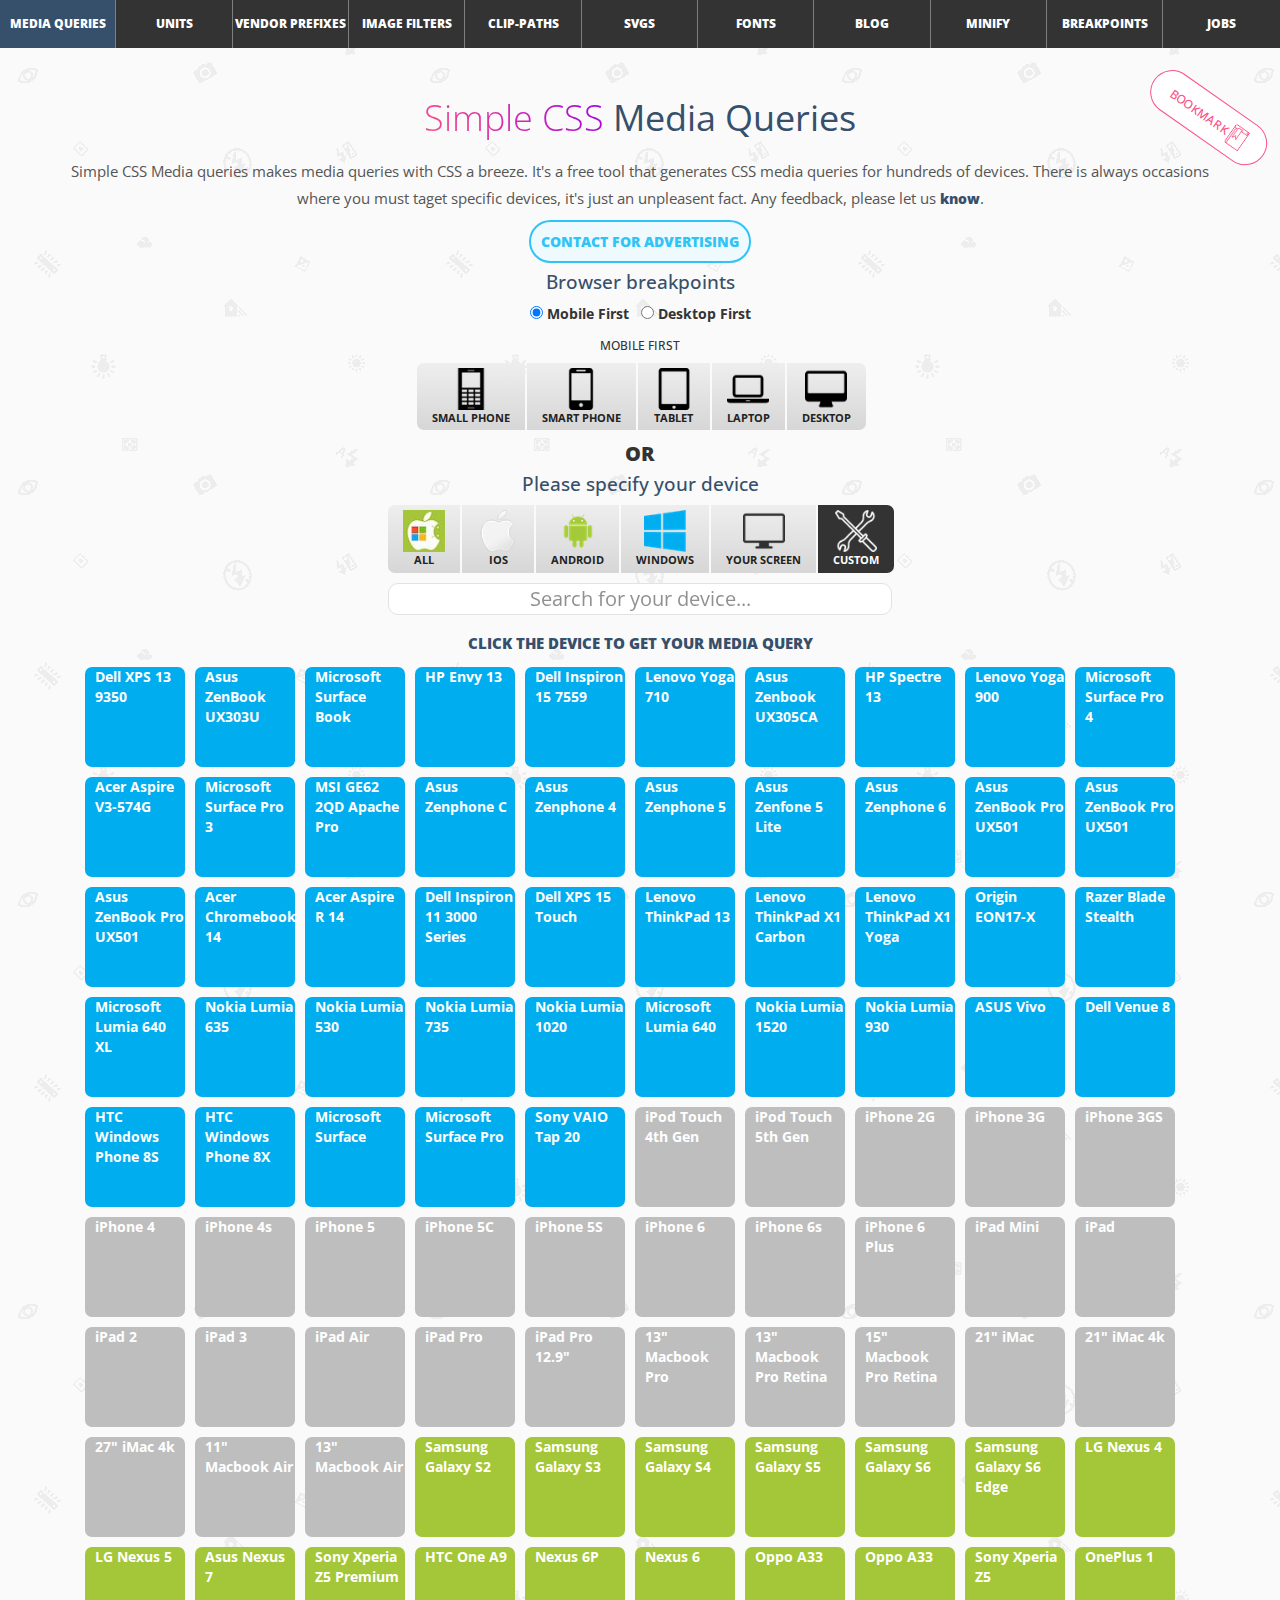
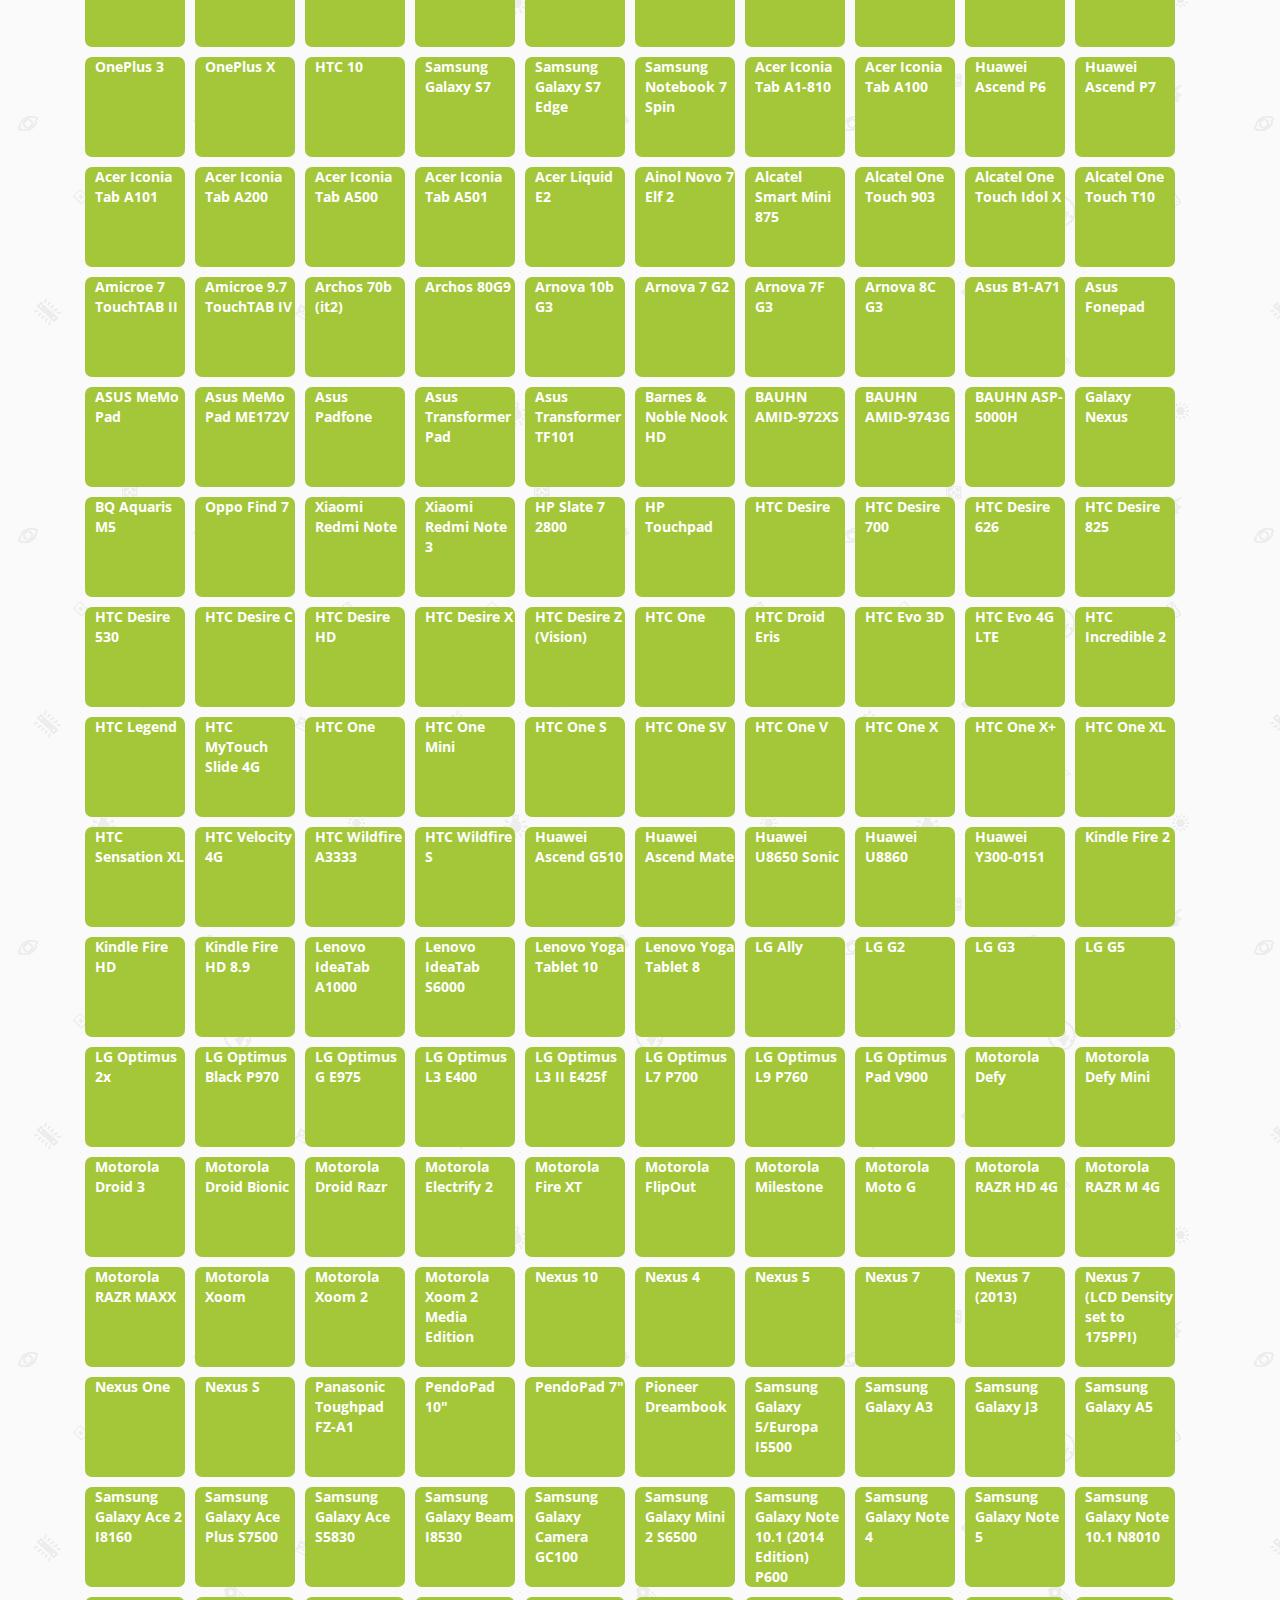
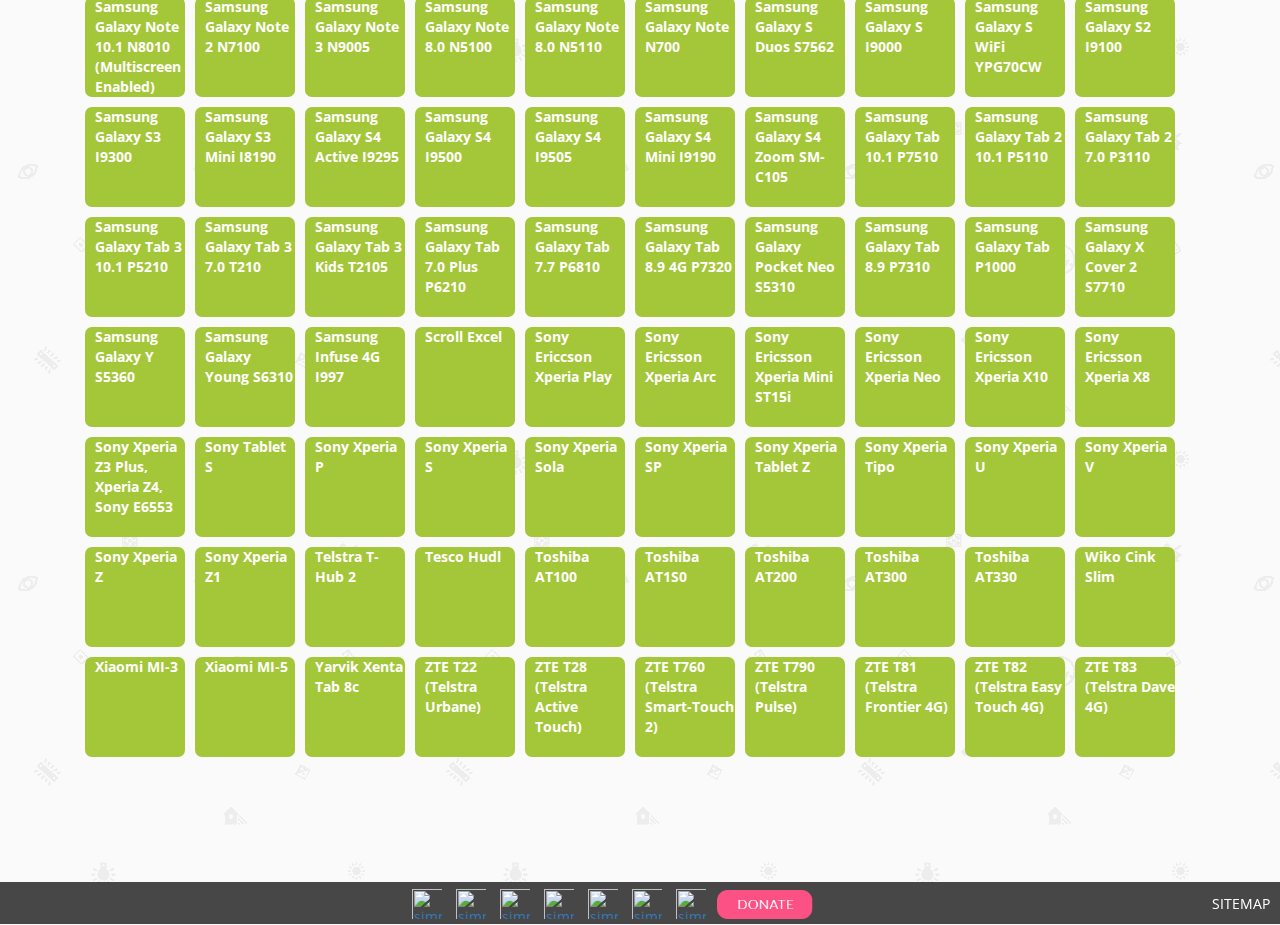
==== index.html @ bc3129d6 "all" ====
<script type="text/javascript">
//window.location="http://simplecss.eu";
</script>

<!doctype html>
<html lang="en-US" class="export">
<head>
<script async src="//pagead2.googlesyndication.com/pagead/js/adsbygoogle.js"></script>
<script>
  (adsbygoogle = window.adsbygoogle || []).push({
    google_ad_client: "ca-pub-3919315193284770",
    enable_page_level_ads: true
  });
</script>

  <meta charset="utf-8">
  <meta http-equiv="pragma" content="no-cache" />
  <meta http-equiv="X-UA-Compatible" content="IE=edge,chrome=1">
  <meta name="viewport" content="width=device-width">
  
  <meta name="description" content="CSS Media Query Generator for all screen sizes including laptop, tablet and mobile devices.">
  <title>Free Css generator</title>

  <meta itemprop="name" content="Simple CSS">
  <meta itemprop="description" content="Simple CSS Generator for returning CSS code for media queries, vendor prefixes and browser breakpoints.">
  <meta property="og:title" content="Simple CSS">
  <meta property="og:url" content="http://simplecss.eu">
  <meta property="og:site_name" content="Simple CSS">
  <meta property="og:description" content="Simple CSS Generator for returning CSS code for media queries, vendor prefixes and browser breakpoints.">
  <meta name="twitter:site" content="@simplecss">
  <meta name="twitter:description" content="Simple CSS Generator for returning CSS code for media queries, vendor prefixes and browser breakpoints.">
  <meta name="twitter:title" content="Simple CSS">
  <meta name="twitter:url" content="http://simplecss.eu">
  <meta name="twitter:creator" content="@michaelgannon90">
  <meta name="keywords" content="simple, css, css media query generator, generator, easy css, tool, productivity, template, popular, devices">

  <script src="https://code.jquery.com/jquery-2.2.3.min.js"></script>

  <!-- Latest compiled and minified CSS -->
  <link rel="stylesheet" href="https://maxcdn.bootstrapcdn.com/bootstrap/3.3.7/css/bootstrap.min.css" integrity="sha384-BVYiiSIFeK1dGmJRAkycuHAHRg32OmUcww7on3RYdg4Va+PmSTsz/K68vbdEjh4u" crossorigin="anonymous">

  <!-- Latest compiled and minified JavaScript -->
  <script src="https://maxcdn.bootstrapcdn.com/bootstrap/3.3.7/js/bootstrap.min.js" integrity="sha384-Tc5IQib027qvyjSMfHjOMaLkfuWVxZxUPnCJA7l2mCWNIpG9mGCD8wGNIcPD7Txa" crossorigin="anonymous"></script>

    <!-- Isotope does not require any CSS files -->
  <link rel="stylesheet" href="css/master.css?ver=1.1" media="screen">
  <link href='https://fonts.googleapis.com/css?family=Open+Sans:400,300,700' rel='stylesheet' type='text/css'>
  <style type="text/css">
    .button-group .button {
      float: none;
  }

  div#options-container {
      margin-top: 0;
  }

  div#target {
    text-align: left;
  }

  .button-group .button {
      margin-right: -2px;
  }

  ::selection {
        background: #364F6B;
        color: #F5F5F5;
    }

  h5#mobFirst {
      text-transform: uppercase;
      font-size: 12px;
  }

  .big-demo {
      text-align: center;
  }

  div#breakpoints-d {
      display: none;
  }

  button#screen-button {
      background: #333;
      color: white;
  }

  a#feedback {
      color: #364F6B;
      font-weight: 900;
      font-size: 14px;
  }

  div#customFooter{
        margin-top: 20px;
  }

  .button-group .button:first-child {
      border-radius: .5em 0 0 .5em;
  }

  button#first-button {
      border-radius: .5em 0 0 .5em;
  }

  div#customBody{
    margin-top: -30px;
  }

  div#share-buttons{ 
    position: inherit !important;
  }

  div#or {
      text-align: center;
      margin-bottom: -15px;
      font-weight: 900;
      font-size: 20px;
      text-transform: uppercase;
      color: #333333;
  }

  @media (max-width:992px){

    div#target {
        text-align: center;
    }
  }
  </style>

</head>

<body id="main-container" class="page--index" data-page="index">

    <a id="bookmarkme" href="#" rel="sidebar" title="bookmark this page"><span id="b-text">Bookmark</span><img alt="simple-bookmark" id="bookmark" src="img/agenda.png"> </a>

<script type="text/javascript">
      
  function mobFirst(){
    $("#breakpoints-d").css("display", "none");
    $("#breakpoints").css("display", "block");
    $("#mob").prop("checked", true);
    $("#desk").prop("checked", false);
  }

  function deskFirst(){
    $("#breakpoints").css("display", "none");
    $("#breakpoints-d").css("display", "block");
    $("#desk").prop("checked", true);
    $("#mob").prop("checked", false);
  }


</script>

<div id="pagina">
        <div class="barra-menu">
            <!-- Boton Desplegar/Replegar menú -->  <a href="#" id="btn-drop" class="btn-menu aln-centro">MENU</a>  
            <!-- Menú de navegación -->
            <ul id="submenu" class="lista-menu aln-centro">
                <li><a id="med" href="index.html" style="background-color:#364F6B">Media Queries</a></li>
                <li><a id="pxtoems" href="pxtoems.html">Units</a></li>
                <li><a id="ven" href="prefix.html">Vendor Prefixes</a></li>
                <li><a id="fil" href="filter.html">Image Filters</a></li>
                <li><a id="clip" href="clip-path.html">Clip-paths</a></li>
                <li><a id="svg" href="svg-generator.html">SVGs</a></li>
                <li><a id="fonts" href="fontface-generator.html">Fonts</a></li>
                <li><a target="_blank" id="blog" href="http://blog.simplecss.eu">Blog</a></li>
                <li><a id="min" href="minify.html">Minify</a></li>
                <li><a id="break" href="breakpoints.html">Breakpoints</a></li>
                <li><a id="job" href="jobs.php">Jobs</a></li>
            </ul>
        </div>
    </div>

<div class="hero">
  <div class="primary-content">
  <script async src="//pagead2.googlesyndication.com/pagead/js/adsbygoogle.js"></script>
<!-- Responsive -->
<ins class="adsbygoogle"
     style="display:block"
     data-ad-client="ca-pub-3919315193284770"
     data-ad-slot="5046702043"
     data-ad-format="auto"></ins>
<script>
(adsbygoogle = window.adsbygoogle || []).push({});
</script>
  <h1 id="title">
    <span id="simple">Simple CSS</span> Media Queries</h1>
    <p id="simple-intro">Simple CSS Media queries makes media queries with CSS a breeze. It's a free tool that generates CSS media queries for hundreds of devices. There is always occasions where you must taget specific devices, it's just an unpleasent fact. Any feedback, please let us <a id="feedback" href="https://mail.google.com/mail/?view=cm&fs=1&tf=1&to=hello@simplecss.eu">know</a>.</p>
    <p id="simple-intro-partner">
      <a href="https://mail.google.com/mail/?view=cm&fs=1&tf=1&to=hello@simplecss.eu">
        Contact for Advertising
      </a>
    </p>

<div id="options-container">
        <div class="big-demo" data-js-module="hero-demo">


        <div class="big-demo" data-js-module="hero-demo">

        <!-- Modal -->
        <div id="myModal" class="modal fade" role="dialog">
          <div class="modal-dialog">

            <!-- Modal content-->
            <div class="modal-content">
              <div class="modal-header">
                <button type="button" class="close" data-dismiss="modal">&times;</button>
                <h4 class="modal-title">Here is your CSS Media Query</h4>
              </div>
              <div class="modal-body">
                <p>
                  <textarea id="gen-media" class="copyTarget" style="width: 100%; resize: none;"></textarea>
                </p>
              </div>
              <div class="modal-footer">
              <span id="modalFooter" style="visibility:hidden;">Try resize your browser, I dare ya ;)</span>
                <button type="button" class="btn btn-default" data-dismiss="modal">Close</button>
                <button id="copy-button" class="btn btn-primary" data-clipboard-action="copy" data-clipboard-target="textarea">Copy</button>
              </div>
            </div>

          </div>
        </div>

      <div id="options-container">
          
          <div class="big-demo" data-js-module="hero-demo">
            <h3 id="sel-plat">Browser breakpoints</h3>
            <input type="radio" onchange="mobFirst()" name="example1" id="mob" value="mobile" />
            <label for="mob">Mobile First</label>&nbsp;&nbsp;
            <input type="radio" onchange="deskFirst()" name="example2" id="desk" value="desktop" />
            <label for="desk">Desktop First</label>
            <div class="ui-group">

              <div id="breakpoints" class="button-group">
              <h5 id="mobFirst">Mobile First</h5>
                <button value="Mobile" id="first-button" class="button is-checked" data-filter="*" onclick="smallPhone(this.value);"><img alt="small phone button" id="plat-img" src="img/small-phone.png"><br><span id="all">Small Phone</span></button>
                <button value="Mobile" class="button" data-filter=".iOS" onclick="smartPhone(this.value);"><img id="plat-img" alt="smart phone button" src="img/smart-phone.png"><br><span id="all">Smart phone</span></button>
                <button value="Mobile" class="button" data-filter=".android" onclick="tablet(this.value);"><img id="plat-img" alt="tablet button" src="img/tablet.png"><br><span id="all">Tablet</span></button>
                <button value="Mobile" class="button" data-filter=".windows" onclick="laptop(this.value);"><img id="plat-img" alt="laptop button" src="img/laptop.png"><br><span id="all">Laptop</span></button>
                <button value="Mobile" class="button" onclick="largeDesktop(this.value);"><img id="plat-img" alt="desktop button" src="img/desktop.png"><br><span id="all">Desktop</span>
                </button>
              </div>

              <div id="breakpoints-d" class="button-group">
              <h5 id="mobFirst">Desktop First</h5>
              <button value="Desktop" id="first-button" class="button is-checked" data-filter="*" onclick="smallPhone(this.value);"><img alt="small phone button" id="plat-img" src="img/small-phone.png"><br><span id="all">Small Phone</span></button>
                <button value="Desktop" class="button" data-filter=".iOS" onclick="smartPhone(this.value);"><img id="plat-img" alt="smart phone button" src="img/smart-phone.png"><br><span id="all">Smart phone</span></button>
                <button value="Desktop" class="button" data-filter=".android" onclick="tablet(this.value);"><img id="plat-img" alt="tablet button" src="img/tablet.png"><br><span id="all">Tablet</span></button>
                <button value="Desktop" class="button" data-filter=".windows" onclick="laptop(this.value);"><img id="plat-img" alt="laptop button" src="img/laptop.png"><br><span id="all">Laptop</span></button>
                <button value="Desktop" class="button" onclick="largeDesktop(this.value);"><img id="plat-img" alt="desktop button" src="img/desktop.png"><br><span id="all">Desktop</span>
                </button>
              </div>

              </div>
            </div>

              <div class="big-demo" data-js-module="hero-demo">

              <!-- Modal -->
              <div id="myModal" class="modal fade" role="dialog">
                <div class="modal-dialog">

                  <!-- Modal content-->
                  <div class="modal-content">
                    <div class="modal-header">
                      <button type="button" class="close" data-dismiss="modal">&times;</button>
                      <h4 class="modal-title">Here is your Browser breakpoint</h4>
                    </div>
                    <div class="modal-body">
                      <p>
                        <textarea id="gen-media" class="copyTarget" style="width: 100%; resize: none;"></textarea>
                      </p>
                    </div>
                    <div class="modal-footer">
                      <button type="button" class="btn btn-default" data-dismiss="modal">Close</button>
                      <button id="copy-button" class="btn btn-primary" data-clipboard-action="copy" data-clipboard-target="textarea">Copy</button>
                    </div>
                  </div>

                </div>
              </div>

              <!-- Modal -->
              <div id="customModal" class="modal fade" role="dialog">
                <div class="modal-dialog">

                  <!-- Modal content-->
                  <div class="modal-content">
                    <div class="modal-header">
                      <button type="button" class="close" data-dismiss="modal">&times;</button>
                      <h4 class="modal-title">Enter your specifications below</h4>
                    </div>
                    <div id="customBody" class="modal-body">
                      <form id="custom" class="form-horizontal">
                        <fieldset>

                        <!-- Multiple Radios -->
                        <div class="form-group">
                          <label class="col-md-4 control-label" for="radios">Target</label>
                          <div id="target" class="col-md-4">
                          <div class="radio">
                            <label for="radios-0">
                              <input type="radio" name="radios" id="radios-0" value="min" checked="checked">
                              Mobile First
                            </label>
                          </div>
                          <div class="radio">
                            <label for="radios-1">
                              <input type="radio" name="radios" id="radios-1" value="max">
                              Desktop First
                            </label>
                          </div>
                          </div>
                        </div>
                        <!-- Text input-->
                        <div class="form-group">
                          <label class="col-md-4 control-label" for="textinput">Screen width</label>  
                          <div class="col-md-4">
                          <input id="textinputWidth" name="textinput" type="number" placeholder="Screen width" class="form-control input-md" required="">
                          </div>
                        </div>

                        <!-- Text input-->
                        <div class="form-group">
                          <label class="col-md-4 control-label" for="textinput">Screen height</label>  
                          <div class="col-md-4">
                          <input id="textinputHeight" name="textinput" type="number" placeholder="Screen height" class="form-control input-md" required="">
                          </div>
                        </div>
                        <!-- Select Basic -->
                        <div class="form-group">
                          <label class="col-md-4 control-label" for="selectbasic">Select Units</label>
                          <div class="col-md-4">
                            <select id="selectbasic" name="selectbasic" class="form-control">
                              <option value="px">Pixels</option>
                              <option value="em">Em</option>
                              <option value="cm">Cm</option>
                              <option value="mm">Mm</option>
                              <option value="%">Percentage</option>
                            </select>
                          </div>
                        </div>
                        </fieldset>
                        </form>
                    </div>
                    <div id="customFooter" class="modal-footer">
                      <button type="button" class="btn btn-default" data-dismiss="modal">Close</button>
                      <button  class="btn btn-primary" onclick="customLaunch();">Launch</button>
                    </div>
                  </div>

                </div>
              </div>
        </div>
        </div>

  </div>

</div>
<div id="or">or</div>
      <h3 id="sel-plat">Please specify your device</h3>
      <div class="ui-group">
        <div id="filters" class="button-group">
          <button class="button is-checked" data-filter="*"><img id="plat-img" alt="all device screen sizes" src="img/all-plat.jpg"><br><span id="all">All</span></button>
          <button class="button" data-filter=".iOS"><img id="plat-img" alt="ios screen sizes" src="img/apple.png"><br><span id="all">iOS</span></button>
          <button class="button" data-filter=".android"><img id="plat-img" alt="android screen sizes" src="img/android.png"><br><span id="all">Android</span></button>
          <button class="button" data-filter=".windows"><img id="plat-img" alt="windows screen sizes" src="img/windows.png"><br><span id="all">Windows</span></button>
          <button class="button" onclick="yourScreen();"><img alt="your screen size resolution" id="plat-img" src="img/screen.png"><br><span id="all">Your screen</span>
          </button>
          <button value="Mobile" class="button" id="screen-button" onclick="custom();"><img id="plat-img" alt="desktop button" src="img/custom.png"><br><span id="all">Custom</span>
          </button>
          <br>
          <input id="search" type="text" class="quicksearch" placeholder="Search for your device..." /><br><br>
        </div>
      </div>


  </div>
  <h3 id="prompt" style="color:#364f6b">Click the device to get your media query</h3>
  <div class="grid">


<!-- Windows Laptops -->

    <div value="ML640XL" class="element-item windows" data-category="transition" onclick="getMediaQueryL('1800', '3200');" onmouseover="getDimensionsL('1800', '3200');" onmouseout="hideDimensions();">
        <h5 class="name">windows</h5>
        <p class="symbol">Dell XPS 13 9350</p>
    </div>

    <div value="ML640XL" class="element-item windows" data-category="transition" onclick="getMediaQueryL('1080', '1920');" onmouseover="getDimensionsL('1080', '1920');" onmouseout="hideDimensions();">
        <h5 class="name">windows</h5>
        <p class="symbol">Asus ZenBook UX303U</p>
    </div>

    <div value="ML640XL" class="element-item windows" data-category="transition" onclick="getMediaQueryL('2000', '3000');" onmouseover="getDimensionsL('2000', '3000');" onmouseout="hideDimensions();">
        <h5 class="name">windows</h5>
        <p class="symbol">Microsoft Surface Book</p>
    </div>

    <div value="ML640XL" class="element-item windows" data-category="transition" onclick="getMediaQueryL('1080', '1920');" onmouseover="getDimensionsL('1080', '1920');" onmouseout="hideDimensions();">
        <h5 class="name">windows</h5>
        <p class="symbol">HP Envy 13</p>
    </div>

    <div value="ML640XL" class="element-item windows" data-category="transition" onclick="getMediaQueryL('2160', '3840');" onmouseover="getDimensionsL('2160', '3840');" onmouseout="hideDimensions();">
        <h5 class="name">windows</h5>
        <p class="symbol">Dell Inspiron 15 7559</p>
    </div>

    <div value="ML640XL" class="element-item windows" data-category="transition" onclick="getMediaQueryL('1080', '1920');" onmouseover="getDimensionsL('1080', '1920');" onmouseout="hideDimensions();"> 
        <h5 class="name">windows</h5>
        <p class="symbol">Lenovo Yoga 710</p>
    </div>

    <div value="ML640XL" class="element-item windows" data-category="transition" onclick="getMediaQueryL('1800', '3200');" onmouseover="getDimensionsL('1800', '3200');" onmouseout="hideDimensions();">
        <h5 class="name">windows</h5>
        <p class="symbol">Asus Zenbook UX305CA</p>
    </div>

    <div value="ML640XL" class="element-item windows" data-category="transition" onclick="getMediaQueryL('1080', '1920');" onmouseover="getDimensionsL('1080', '1920');" onmouseout="hideDimensions();">
        <h5 class="name">windows</h5>
        <p class="symbol">HP Spectre 13</p>
    </div>

    <div value="ML640XL" class="element-item windows" data-category="transition" onclick="getMediaQueryL('1800', '3200');" onmouseover="getDimensionsL('1800', '3200');" onmouseout="hideDimensions();">
        <h5 class="name">windows</h5>
        <p class="symbol">Lenovo Yoga 900</p>
    </div>

    <div value="ML640XL" class="element-item windows" data-category="transition" onclick="getMediaQueryL('1824', '2736');" onmouseover="getDimensionsL('1824', '2736');" onmouseout="hideDimensions();">
        <h5 class="name">windows</h5>
        <p class="symbol">Microsoft Surface Pro 4</p>
    </div>

    <div value="ML640XL" class="element-item windows" data-category="transition" onclick="getMediaQueryL('1080', '1920');" onmouseover="getDimensionsL('1080', '1920');" onmouseout="hideDimensions();">
        <h5 class="name">windows</h5>
        <p class="symbol">Acer Aspire V3-574G</p>
    </div>

        <div value="ML640XL" class="element-item windows" data-category="transition" onclick="getMediaQueryL('1440', '2160');" onmouseover="getDimensionsL('1440', '2160');" onmouseout="hideDimensions();">
        <h5 class="name">windows</h5>
        <p class="symbol">Microsoft Surface Pro 3</p>
    </div>

    <div value="ML640XL" class="element-item windows" data-category="transition" onclick="getMediaQueryL('1080', '1920');" onmouseover="getDimensionsL('1080', '1920');" onmouseout="hideDimensions();">
        <h5 class="name">windows</h5>
        <p class="symbol">MSI GE62 2QD Apache Pro</p>
    </div>

    <div value="ML640XL" class="element-item windows" data-category="transition" onclick="getMediaQuery('480', '854');" onmouseover="getDimensions('480', '854');" onmouseout="hideDimensions();">
        <h5 class="name">windows</h5>
        <p class="symbol">Asus Zenphone C</p>
    </div>

    <div value="ML640XL" class="element-item windows" data-category="transition" onclick="getMediaQuery('480', '800');" onmouseover="getDimensions('480', '800');" onmouseout="hideDimensions();">
        <h5 class="name">windows</h5>
        <p class="symbol">Asus Zenphone 4</p>
    </div>

    <div value="ML640XL" class="element-item windows" data-category="transition" onclick="getMediaQuery('720', '1280');" onmouseover="getDimensions('720', '1280');" onmouseout="hideDimensions();">
        <h5 class="name">windows</h5>
        <p class="symbol">Asus Zenphone 5</p>
    </div>

    <div value="ML640XL" class="element-item windows" data-category="transition" onclick="getMediaQuery('540', '960');" onmouseover="getDimensions('540', '960');" onmouseout="hideDimensions();">
        <h5 class="name">windows</h5>
        <p class="symbol">Asus Zenfone 5 Lite</p>
    </div>
    
    <div value="ML640XL" class="element-item windows" data-category="transition" onclick="getMediaQuery('720', '1280');" onmouseover="getDimensions('720', '1280');" onmouseout="hideDimensions();">
        <h5 class="name">windows</h5>
        <p class="symbol">Asus Zenphone 6</p>
    </div>

    <div value="ML640XL" class="element-item windows" data-category="transition" onclick="getMediaQueryL('2160', '3840');" onmouseover="getDimensionsL('2160', '3840');" onmouseout="hideDimensions();">
        <h5 class="name">windows</h5>
        <p class="symbol">Asus ZenBook Pro UX501</p>
    </div>

    <div value="ML640XL" class="element-item windows" data-category="transition" onclick="getMediaQueryL('2160', '3840');" onmouseover="getDimensionsL('2160', '3840');" onmouseout="hideDimensions();">
        <h5 class="name">windows</h5>
        <p class="symbol">Asus ZenBook Pro UX501</p>
    </div>

    <div value="ML640XL" class="element-item windows" data-category="transition" onclick="getMediaQueryL('2160', '3840');" onmouseover="getDimensionsL('2160', '3840');" onmouseout="hideDimensions();">
        <h5 class="name">windows</h5>
        <p class="symbol">Asus ZenBook Pro UX501</p>
    </div>



    <div value="ML640XL" class="element-item windows" data-category="transition" onclick="getMediaQueryL('1080', '1920');" onmouseover="getDimensionsL('1080', '1920');" onmouseout="hideDimensions();">
        <h5 class="name">windows</h5>
        <p class="symbol">Acer Chromebook 14</p>
    </div>

    <div value="ML640XL" class="element-item windows" data-category="transition" onclick="getMediaQueryL('1080', '1920');" onmouseover="getDimensionsL('1080', '1920');" onmouseout="hideDimensions();">
        <h5 class="name">windows</h5>
        <p class="symbol">Acer Aspire R 14</p>
    </div>

    <div value="ML640XL" class="element-item windows" data-category="transition" onclick="getMediaQueryL('768', '1366');" onmouseover="getDimensionsL('768', '1366');" onmouseout="hideDimensions();">
        <h5 class="name">windows</h5>
        <p class="symbol">Dell Inspiron 11 3000 Series</p>
    </div>

    <div value="ML640XL" class="element-item windows" data-category="transition" onclick="getMediaQueryL('2160', '3840');"onmouseover="getDimensionsL('2160', '3840');" onmouseout="hideDimensions();">
        <h5 class="name">windows</h5>
        <p class="symbol">Dell XPS 15 Touch</p>
    </div>

    <div value="ML640XL" class="element-item windows" data-category="transition" onclick="getMediaQueryL('1080', '1920');" onmouseover="getDimensionsL('1080', '1920');" onmouseout="hideDimensions();">
        <h5 class="name">windows</h5>
        <p class="symbol">Lenovo ThinkPad 13</p>
    </div>

    <div value="ML640XL" class="element-item windows" data-category="transition" onclick="getMediaQueryL('1440', '2560');" onmouseover="getDimensionsL('1440', '2560');" onmouseout="hideDimensions();">
        <h5 class="name">windows</h5>
        <p class="symbol">Lenovo ThinkPad X1 Carbon</p>
    </div>

    <div value="ML640XL" class="element-item windows" data-category="transition" onclick="getMediaQueryL('1080', '1920');" onmouseover="getDimensionsL('1080', '1920');" onmouseout="hideDimensions();">
        <h5 class="name">windows</h5>
        <p class="symbol">Lenovo ThinkPad X1 Yoga</p>
    </div>

    <div value="ML640XL" class="element-item windows" data-category="transition" onclick="getMediaQueryL('1080', '1920');" onmouseover="getDimensionsL('1080', '1920');" onmouseout="hideDimensions();">
        <h5 class="name">windows</h5>
        <p class="symbol">Origin EON17-X</p>
    </div>

    <div value="ML640XL" class="element-item windows" data-category="transition" onclick="getMediaQueryL('1440', '2560');" onmouseover="getDimensionsL('1440', '2560');" onmouseout="hideDimensions();">
        <h5 class="name">windows</h5>
        <p class="symbol">Razer Blade Stealth</p>
    </div>

    


<!-- Windows Laptops End -->

      <div value="ML640XL" class="element-item windows" data-category="transition" onclick="getMediaQuery('720', '1280');" onmouseover="getDimensions('720', '1280');" onmouseout="hideDimensions();">
        <h5 class="name">windows</h5>
        <p class="symbol">Microsoft Lumia 640 XL</p>
        <!--Resolution: 720 x 1280-->
<!--         <p class="weight">200.59</p>
 -->      </div>
      <div class="element-item windows" data-category="transition" onclick="getMediaQuery('480', '854');" onmouseover="getDimensions('480', '854');" onmouseout="hideDimensions();">
        <h5 class="name">windows</h5>
        <p class="symbol">Nokia Lumia 635</p>
        <!--480 x 854-->
<!--         <p class="weight">200.59</p>
 -->      </div>
      <div class="element-item windows" data-category="transition" onclick="getMediaQuery('480', '854');" onmouseover="getDimensions('480', '854');" onmouseout="hideDimensions();">
        <h5 class="name">windows</h5>
        <p class="symbol">Nokia Lumia 530</p>
        <!--480 x 854-->
<!--         <p class="weight">200.59</p>
 -->      </div>
      <div class="element-item windows" data-category="transition" onclick="getMediaQuery('720', '1280');" onmouseover="getDimensions('720', '1280');" onmouseout="hideDimensions();">
        <h5 class="name">windows</h5>
        <p class="symbol">Nokia Lumia 735</p>
        <!--Resolution: 720 x 1280-->
<!--         <p class="weight">200.59</p>
 -->      </div>
      <div class="element-item windows " data-category="transition" onclick="getMediaQuery('768', '1280');" onmouseover="getDimensions('768', '1280');" onmouseout="hideDimensions();">
        <h5 class="name">windows</h5>
        <p class="symbol">Nokia Lumia 1020</p>
        <!--768 x 1280-->
<!--         <p class="weight">200.59</p>
 -->      </div>
      <div class="element-item windows " data-category="transition" onclick="getMediaQuery('720', '1280');" onmouseover="getDimensions('768', '1280');" onmouseout="hideDimensions();">
        <h5 class="name">windows</h5>
        <p class="symbol">Microsoft Lumia 640</p>
        <!--Resolution: 720 x 1280-->
<!--         <p class="weight">200.59</p>
 -->      </div>
      <div class="element-item windows " data-category="transition" onclick="getMediaQuery('1080', '1920');" onmouseover="getDimensions('1080', '1920');" onmouseout="hideDimensions();">
        <h5 class="name">windows</h5>
        <p class="symbol">Nokia Lumia 1520</p>
        <!--Resolution: 1080 x 1920-->
<!--         <p class="weight">200.59</p>
 -->      </div>
      <div class="element-item windows " data-category="transition" onclick="getMediaQuery('1080', '1920');" onmouseover="getDimensions('1080', '1920');" onmouseout="hideDimensions();">
        <h5 class="name">windows</h5>
        <p class="symbol">Nokia Lumia 930</p>
        <!--Resolution: 1080 x 1920-->
<!--         <p class="weight">200.59</p>
 -->      </div>

 <!-- New Windows start -->
 <!-- Windows search -->

     <div class="element-item windows " data-category="transition" onclick="getMediaQueryL('768', '1366');" onmouseover="getDimensionsL('768', '1366');" onmouseout="hideDimensions();">
            <h5 class="name">windows</h5>
            <p class="symbol">ASUS Vivo</p>
     </div>

     <div class="element-item windows " data-category="transition" onclick="getMediaQueryL('800', '1280');" onmouseover="getDimensionsL('800', '1280');" onmouseout="hideDimensions();">
            <h5 class="name">windows</h5>
            <p class="symbol">Dell Venue 8</p>
     </div>

     <div class="element-item windows " data-category="transition" onclick="getMediaQuery('320', '480');" onmouseover="getDimensions('320', '480');" onmouseout="hideDimensions();">
            <h5 class="name">windows</h5>
            <p class="symbol">HTC Windows Phone 8S</p>
     </div>

     <div class="element-item windows " data-category="transition" onclick="getMediaQuery('320', '480');" onmouseover="getDimensions('320', '480');" onmouseout="hideDimensions();">
            <h5 class="name">windows</h5>
            <p class="symbol">HTC Windows Phone 8X</p>
     </div>

     <div class="element-item windows " data-category="transition" onclick="getMediaQueryL('768', '1366');" onmouseover="getDimensionsL('768', '1366');" onmouseout="hideDimensions();">
            <h5 class="name">windows</h5>
            <p class="symbol">Microsoft Surface</p>
     </div>

     <div class="element-item windows " data-category="transition" onclick="getMediaQueryL('720', '1280');" onmouseover="getDimensionsL('720', '1280');" onmouseout="hideDimensions();">
            <h5 class="name">windows</h5>
            <p class="symbol">Microsoft Surface Pro</p>
     </div>

     <div class="element-item windows " data-category="transition" onclick="getMediaQueryL('900', '1600');" onmouseover="getDimensionsL('900', '1600');" onmouseout="hideDimensions();">
            <h5 class="name">windows</h5>
            <p class="symbol">Sony VAIO Tap 20</p>
     </div>

 <!-- New Windows end -->

<!-- iOS start -->
<!-- Also iOS search -->

      <div class="element-item iOS " data-category="alkali" onclick="getMediaQuery('320', '480');" onmouseover="getDimensions('320', '480');" onmouseout="hideDimensions();">
        <h5 class="name">iOS</h5>
        <p class="symbol">iPod Touch 4th Gen</p>
     </div>

     <div class="element-item iOS " data-category="alkali" onclick="getMediaQuery('320', '568');" onmouseover="getDimensions('320', '568');" onmouseout="hideDimensions();">
        <h5 class="name">iOS</h5>
        <p class="symbol">iPod Touch 5th Gen</p>
     </div>

      <div class="element-item iOS " data-category="post-transition" onclick="getMediaQuery('320', '480');" onmouseover="getDimensions('320', '480');" onmouseout="hideDimensions();">
        <h5 class="name">iOS</h5>
        <p class="symbol">iPhone 2G</p>
      </div>

      <div class="element-item iOS " data-category="post-transition" onclick="getMediaQuery('320', '480');" onmouseover="getDimensions('320', '480');" onmouseout="hideDimensions();">
        <h5 class="name">iOS</h5>
        <p class="symbol">iPhone 3G</p>
      </div>
      <div class="element-item iOS " data-category="post-transition" onclick="getMediaQuery('320', '480');" onmouseover="getDimensions('320', '480');" onmouseout="hideDimensions();">
        <h5 class="name">iOS</h5>
        <p class="symbol">iPhone 3GS</p>
      </div>

      <div class="element-item iOS " data-category="post-transition" onclick="getMediaQuery('640', '960');" onmouseover="getDimensions('640', '960');" onmouseout="hideDimensions();">
        <h5 class="name">iOS</h5>
        <p class="symbol">iPhone 4</p>
<!--         <p class="weight">207.2</p>
 -->      </div>
      <div class="element-item iOS " data-category="transition" onclick="getMediaQuery('640', '960');" onmouseover="getDimensions('640', '960');" onmouseout="hideDimensions();">
        <h5 class="name">iOS</h5>
        <p class="symbol">iPhone 4s</p>
<!--         <p class="weight">196.967</p>
 -->      </div>
      <div class="element-item iOS " data-category="alkali" onclick="getMediaQuery('640', '1136');" onmouseover="getDimensions('640', '1136');" onmouseout="hideDimensions();">
        <h5 class="name">iOS</h5>
        <p class="symbol">iPhone 5</p>
     </div>
     <div class="element-item iOS " data-category="alkali" onclick="getMediaQuery('640', '1136');" onmouseover="getDimensions('640', '1136');" onmouseout="hideDimensions();">
        <h5 class="name">iOS</h5>
        <p class="symbol">iPhone 5C</p>
     </div>
     <div class="element-item iOS " data-category="alkali" onclick="getMediaQuery('640', '1136');" onmouseover="getDimensions('640', '1136');" onmouseout="hideDimensions();">
        <h5 class="name">iOS</h5>
        <p class="symbol">iPhone 5S</p>
     </div>
     <div class="element-item iOS " data-category="alkali" onclick="getMediaQuery('750', '1334');" onmouseover="getDimensions('750', '1334');" onmouseout="hideDimensions();">
        <h5 class="name">iOS</h5>
        <p class="symbol">iPhone 6</p>
     </div>
     <div class="element-item iOS " data-category="alkali" onclick="getMediaQuery('750', '1334');" onmouseover="getDimensions('750', '1334');" onmouseout="hideDimensions();">
        <h5 class="name">iOS</h5>
        <p class="symbol">iPhone 6s</p>
     </div>
     <div class="element-item iOS " data-category="alkali" onclick="getMediaQuery('1125', '2001');" onmouseover="getDimensions('1125', '2001');" onmouseout="hideDimensions();">
        <h5 class="name">iOS</h5>
        <p class="symbol">iPhone 6 Plus</p>
     </div>

<!--       <div class="element-item iOS " data-category="alkali" onclick="getMediaQuery('720', '1280');" onmouseover="getDimensions('720', '1280');" onmouseout="hideDimensions();">
        <h5 class="name">iOS</h5>
        <p class="symbol">iPhone 5s</p>
     </div> -->
<!--       <div class="element-item iOS " data-category="transition" onclick="getMediaQuery('720', '1280');" onmouseover="getDimensions('720', '1280');" onmouseout="hideDimensions();">
        <h5 class="name">iOS</h5>
        <p class="symbol">iPhone 5c</p>
      </div> -->


     <div class="element-item iOS" data-category="actinoid" onclick="getMediaQuery('720', '946');" onmouseover="getDimensions('720', '946');" onmouseout="hideDimensions();">
            <h5 class="name">iOS</h5>
            <p class="symbol">iPad Mini</p>
    <!--         <p class="weight">238.029</p>
     -->      </div>
      <div class="element-item iOS " data-category="actinoid" onclick="getMediaQuery('768', '1024');" onmouseover="getDimensions('768', '1024');" onmouseout="hideDimensions();">
        <h5 class="name">iOS</h5>
        <p class="symbol">iPad</p>
<!--         <p class="weight">(244)</p>
 -->  </div>
      <div class="element-item iOS " data-category="actinoid" onclick="getMediaQuery('768', '1024');" onmouseover="getDimensions('768', '1024');" onmouseout="hideDimensions();">
        <h5 class="name">iOS</h5>
        <p class="symbol">iPad 2</p>
<!--         <p class="weight">(244)</p>
 -->  </div>
      <div class="element-item iOS " data-category="actinoid" onclick="getMediaQuery('768', '1024');" onmouseover="getDimensions('768', '1024');" onmouseout="hideDimensions();">
        <h5 class="name">iOS</h5>
        <p class="symbol">iPad 3</p>
<!--         <p class="weight">(244)</p>
 -->  </div>
      <div class="element-item iOS " data-category="actinoid" onclick="getMediaQuery('768', '1024');" onmouseover="getDimensions('768', '1024');" onmouseout="hideDimensions();">
        <h5 class="name">iOS</h5>
        <p class="symbol">iPad Air</p>
<!--         <p class="weight">(244)</p>
 -->  </div>
       <div class="element-item iOS " data-category="actinoid" onclick="getMediaQuery('2048', '1536');" onmouseover="getDimensions('2048', '1536');" onmouseout="hideDimensions();">
        <h5 class="name">iOS</h5>
        <p class="symbol">iPad Pro</p>
<!--         <p class="weight">(244)</p>
 -->  </div>
        <div class="element-item iOS " data-category="actinoid" onclick="getMediaQuery('2732', '2048');" onmouseover="getDimensions('2732', '2048');" onmouseout="hideDimensions();">
        <h5 class="name">iOS</h5>
        <p class="symbol">iPad Pro 12.9"</p>
<!--         <p class="weight">(244)</p>
 -->  </div>


 <div class="element-item iOS" data-category="lanthanoid" onclick="getMediaQuery('800', '1280');" onmouseover="getDimensions('800', '1280');" onmouseout="hideDimensions();">
        <h5 class="name">iOS</h5>
        <p class="symbol">13" Macbook Pro</p>
<!--         <p class="weight">173.054</p>
 -->   </div>

  <div class="element-item iOS" data-category="lanthanoid" onclick="getMediaQuery('1600', '2560');" onmouseover="getDimensions('1600', '2560');" onmouseout="hideDimensions();">
        <h5 class="name">iOS</h5>
        <p class="symbol">13" Macbook Pro Retina</p>
<!--         <p class="weight">173.054</p>
 -->   </div>

   <div class="element-item iOS" data-category="lanthanoid" onclick="getMediaQuery('1800', '2880');" onmouseover="getDimensions('1800', '2880');" onmouseout="hideDimensions();">
        <h5 class="name">iOS</h5>
        <p class="symbol">15" Macbook Pro Retina</p>
<!--         <p class="weight">173.054</p>
 -->   </div>

    <div class="element-item iOS" data-category="lanthanoid" onclick="getMediaQuery('1080', '1920');" onmouseover="getDimensions('1080', '1920');" onmouseout="hideDimensions();">
        <h5 class="name">iOS</h5>
        <p class="symbol">21" iMac</p>
<!--         <p class="weight">173.054</p>
 -->   </div>


    <div class="element-item iOS" data-category="lanthanoid" onclick="getMediaQuery('2304', '4096');" onmouseover="getDimensions('2304', '4096');" onmouseout="hideDimensions();">
        <h5 class="name">iOS</h5>
        <p class="symbol">21" iMac 4k</p>
<!--         <p class="weight">173.054</p>
 -->   </div>

     <div class="element-item iOS" data-category="lanthanoid" onclick="getMediaQuery('2880', '5120');" onmouseover="getDimensions('2880', '5120');" onmouseout="hideDimensions();">
        <h5 class="name">iOS</h5>
        <p class="symbol">27" iMac 4k</p>
<!--         <p class="weight">173.054</p>
 -->   </div>

      <div class="element-item iOS" data-category="lanthanoid" onclick="getMediaQuery('768', '1366');" onmouseover="getDimensions('768', '1366');" onmouseout="hideDimensions();">
        <h5 class="name">iOS</h5>
        <p class="symbol">11" Macbook Air</p>
<!--         <p class="weight">173.054</p>
 -->   </div>

       <div class="element-item iOS" data-category="lanthanoid" onclick="getMediaQuery('900', '1440');" onmouseover="getDimensions('900', '1440');" onmouseout="hideDimensions();">
        <h5 class="name">iOS</h5>
        <p class="symbol">13" Macbook Air</p>
<!--         <p class="weight">173.054</p>
 -->   </div>

<!-- iOS end -->


<!-- Android Start -->
<!-- Android search -->

<!-- Start of Page 1 -->



    <div value="ML640XL" class="element-item android" data-category="transition" onclick="getMediaQuery('320', '534');" onmouseover="getDimensions('320', '534');" onmouseout="hideDimensions();">
        <h5 class="name">android</h5>
        <p class="symbol">Samsung Galaxy S2</p>
    </div>

    <div value="ML640XL" class="element-item android" data-category="transition" onclick="getMediaQuery('320', '640');" onmouseover="getDimensions('320', '640');" onmouseout="hideDimensions();">
        <h5 class="name">android</h5>
        <p class="symbol">Samsung Galaxy S3</p>
    </div>

    <div value="ML640XL" class="element-item android" data-category="transition" onclick="getMediaQuery('320', '640');" onmouseover="getDimensions('320', '640');" onmouseout="hideDimensions();">
        <h5 class="name">android</h5>
        <p class="symbol">Samsung Galaxy S4</p>
    </div> 

    <div value="ML640XL" class="element-item android" data-category="transition" onclick="getMediaQuery('360', '640');" onmouseover="getDimensions('320', '640');" onmouseout="hideDimensions();">
        <h5 class="name">android</h5>
        <p class="symbol">Samsung Galaxy S5</p>
    </div> 

    <div value="ML640XL" class="element-item android" data-category="transition" onclick="getMediaQuery('1440', '2560');" onmouseover="getDimensions('1440', '2560');" onmouseout="hideDimensions();">
        <h5 class="name">android</h5>
        <p class="symbol">Samsung Galaxy S6</p>
    </div> 

    <div value="ML640XL" class="element-item android" data-category="transition" onclick="getMediaQuery('1440', '2560');" onmouseover="getDimensions('1440', '2560');" onmouseout="hideDimensions();">
        <h5 class="name">android</h5>
        <p class="symbol">Samsung Galaxy S6 Edge</p>
    </div> 


    <div value="ML640XL" class="element-item android" data-category="transition" onclick="getMediaQuery('768', '1280');" onmouseover="getDimensions('768', '1280');" onmouseout="hideDimensions();">
        <h5 class="name">android</h5>
        <p class="symbol">LG Nexus 4</p>
    </div>  

    <div value="ML640XL" class="element-item android" data-category="transition" onclick="getMediaQuery('1080', '1920');" onmouseover="getDimensions('1080', '1920');" onmouseout="hideDimensions();">
        <h5 class="name">android</h5>
        <p class="symbol">LG Nexus 5</p>
    </div>   
   
   <div value="ML640XL" class="element-item android" data-category="transition" onclick="getMediaQuery('1200', '1920');" onmouseover="getDimensions('1200', '1920');" onmouseout="hideDimensions();">
        <h5 class="name">android</h5>
        <p class="symbol">Asus Nexus 7</p>
    </div>   

      <div class="element-item android " data-category="metalloid" onclick="getMediaQuery('2160', '3840');" onmouseover="getDimensions('2160', '3840');" onmouseout="hideDimensions();">
        <h5 class="name">android</h5>
        <p class="symbol">Sony Xperia Z5 Premium</p>
<!--         <p class="weight">121.76</p>
 -->      </div>
       <div class="element-item android " data-category="metalloid" onclick="getMediaQuery('1080', '1920');" onmouseover="getDimensions('1080', '1920');" onmouseout="hideDimensions();">
        <h5 class="name">android</h5>
        <p class="symbol">HTC One A9</p>
        <!--Resolution: 1080 x 1920-->
<!--         <p class="weight">127.6</p>
 -->      </div>
      <div class="element-item android " data-category="metalloid" onclick="getMediaQuery('1440', '2560');" onmouseover="getDimensions('1440', '2560');" onmouseout="hideDimensions();">
        <h5 class="name">android</h5>
        <p class="symbol">Nexus 6P</p>
     </div>

     <div class="element-item android " data-category="metalloid" onclick="getMediaQuery('1440', '2560');" onmouseover="getDimensions('1440', '2560');" onmouseout="hideDimensions();">
        <h5 class="name">android</h5>
        <p class="symbol">Nexus 6</p>
     </div>

    <div class="element-item android " data-category="metalloid" onclick="getMediaQuery('540', '960');" onmouseover="getDimensions('540', '960');" onmouseout="hideDimensions();">
        <h5 class="name">android</h5>
        <p class="symbol">Oppo A33</p>
     </div>

     <div class="element-item android " data-category="metalloid" onclick="getMediaQuery('540', '960');" onmouseover="getDimensions('540', '960');" onmouseout="hideDimensions();">
        <h5 class="name">android</h5>
        <p class="symbol">Oppo A33</p>
     </div>

      <div class="element-item android " data-category="metalloid" onclick="getMediaQuery('1080', '1280');" onmouseover="getDimensions('1080', '1280');" onmouseout="hideDimensions();">
        <h5 class="name">android</h5>
        <p class="symbol">Sony Xperia Z5</p>
        <!--Resolution: 1080 x 1920 -->
<!--         <p class="weight">121.76</p>
 -->      </div>

      <div class="element-item android " data-category="metalloid" onclick="getMediaQuery('1080', '1920');" onmouseover="getDimensions('1080', '1920');" onmouseout="hideDimensions();">
        <h5 class="name">android</h5>
        <p class="symbol">OnePlus 1</p>
      </div>

      <div class="element-item android " data-category="metalloid" onclick="getMediaQuery('1080', '1920');" onmouseover="getDimensions('1080', '1920');" onmouseout="hideDimensions();">
        <h5 class="name">android</h5>
        <p class="symbol">OnePlus 3</p>
      </div>

      <div class="element-item android " data-category="metalloid" onclick="getMediaQuery('1080', '1920');" onmouseover="getDimensions('1080', '1920');" onmouseout="hideDimensions();">
        <h5 class="name">android</h5>
        <p class="symbol">OnePlus X</p>
      </div>

      <div class="element-item android " data-category="metalloid" onclick="getMediaQuery('1440', '2560');"  onmouseover="getDimensions('1440', '2560');" onmouseout="hideDimensions();">
        <h5 class="name">android</h5>
        <p class="symbol">HTC 10</p>
        <!--Resolution: 1440 x 2560-->
<!--         <p class="weight">121.76</p>
 -->      </div>
      <div class="element-item android " data-category="metalloid" onclick="getMediaQuery('1440', '2560');" onmouseover="getDimensions('1440', '2560');" onmouseout="hideDimensions();">
        <h5 class="name">android</h5>
        <p class="symbol">Samsung Galaxy S7</p>
      </div>

      <div class="element-item android " data-category="metalloid" onclick="getMediaQuery('1440', '2560');" onmouseover="getDimensions('1440', '2560');" onmouseout="hideDimensions();">
        <h5 class="name">android</h5>
        <p class="symbol">Samsung Galaxy S7 Edge</p>
      </div>

      <div value="ML640XL" class="element-item android" data-category="transition" onclick="getMediaQuery('1080', '1920');" onmouseover="getDimensions('1080', '1920');" onmouseout="hideDimensions();">
        <h5 class="name">android</h5>
        <p class="symbol">Samsung Notebook 7 Spin</p>
    </div>

      <div class="element-item android " data-category="metalloid" onclick="getMediaQuery('768', '1024');" onmouseover="getDimensions('768', '1024');" onmouseout="hideDimensions();">
        <h5 class="name">android</h5>
        <p class="symbol">Acer Iconia Tab A1-810</p>
      </div>

      <div class="element-item android " data-category="metalloid" onclick="getMediaQuery('800', '1280');" onmouseover="getDimensions('800', '1280');" onmouseout="hideDimensions();">
        <h5 class="name">android</h5>
        <p class="symbol">Acer Iconia Tab A100</p>
      </div>

      <div class="element-item android " data-category="metalloid" onclick="getMediaQuery('720', '1280');" onmouseover="getDimensions('720', '1280');" onmouseout="hideDimensions();">
        <h5 class="name">android</h5>
        <p class="symbol">Huawei Ascend P6</p>
      </div>

      <div class="element-item android " data-category="metalloid" onclick="getMediaQuery('1080', '1920');" onmouseover="getDimensions('1080', '1920');" onmouseout="hideDimensions();">
        <h5 class="name">android</h5>
        <p class="symbol">Huawei Ascend P7</p>
      </div>

      <div class="element-item android " data-category="metalloid" onclick="getMediaQuery('600', '1024');" onmouseover="getDimensions('600', '1024');" onmouseout="hideDimensions();">
        <h5 class="name">android</h5>
        <p class="symbol">Acer Iconia Tab A101</p>
      </div>

      <div class="element-item android " data-category="metalloid" onclick="getMediaQuery('800', '1280');" onmouseover="getDimensions('800', '1280');" onmouseout="hideDimensions();">
        <h5 class="name">android</h5>
        <p class="symbol">Acer Iconia Tab A200</p>
      </div>

      <div class="element-item android " data-category="metalloid" onclick="getMediaQuery('648', '1280');" onmouseover="getDimensions('648', '1280');" onmouseout="hideDimensions();">
        <h5 class="name">android</h5>
        <p class="symbol">Acer Iconia Tab A500</p>
      </div>

      <div class="element-item android " data-category="metalloid" onclick="getMediaQuery('800', '1280');" onmouseover="getDimensions('800', '1280');" onmouseout="hideDimensions();">
        <h5 class="name">android</h5>
        <p class="symbol">Acer Iconia Tab A501</p>
      </div>

      <div class="element-item android " data-category="metalloid" onclick="getMediaQuery('360', '640');" onmouseover="getDimensions('360', '640');" onmouseout="hideDimensions();">
        <h5 class="name">android</h5>
        <p class="symbol">Acer Liquid E2</p>
      </div>

      <div class="element-item android " data-category="metalloid" onclick="getMediaQuery('496', '1024');" onmouseover="getDimensions('496', '1024');" onmouseout="hideDimensions();">
        <h5 class="name">android</h5>
        <p class="symbol">Ainol Novo 7 Elf 2</p>
      </div>

      <div class="element-item android " data-category="metalloid" onclick="getMediaQuery('320', '480');" onmouseover="getDimensions('320', '480');" onmouseout="hideDimensions();">
        <h5 class="name">android</h5>
        <p class="symbol">Alcatel Smart Mini 875</p>
      </div>


      <div class="element-item android " data-category="metalloid" onclick="getMediaQuery('320', '427');" onmouseover="getDimensions('320', '427');" onmouseout="hideDimensions();">
        <h5 class="name">android</h5>
        <p class="symbol">Alcatel One Touch 903</p>
      </div>

      <div class="element-item android " data-category="metalloid" onclick="getMediaQuery('480', '800');" onmouseover="getDimensions('480', '800');" onmouseout="hideDimensions();">
        <h5 class="name">android</h5>
        <p class="symbol">Alcatel One Touch Idol X</p>
      </div>

      <div class="element-item android " data-category="metalloid" onclick="getMediaQuery('480', '800');" onmouseover="getDimensions('480', '800');" onmouseout="hideDimensions();">
        <h5 class="name">android</h5>
        <p class="symbol">Alcatel One Touch T10</p>
      </div>

      <div class="element-item android " data-category="metalloid" onclick="getMediaQuery('480', '800');" onmouseover="getDimensions('480', '800');" onmouseout="hideDimensions();">
        <h5 class="name">android</h5>
        <p class="symbol">Amicroe 7 TouchTAB II</p>
      </div>

      <div class="element-item android " data-category="metalloid" onclick="getMediaQuery('768', '1024');" onmouseover="getDimensions('768', '1024');" onmouseout="hideDimensions();">
        <h5 class="name">android</h5>
        <p class="symbol">Amicroe 9.7 TouchTAB IV</p>
      </div>

      <div class="element-item android " data-category="metalloid" onclick="getMediaQuery('600', '1024');" onmouseover="getDimensions('600', '1024');" onmouseout="hideDimensions();">
        <h5 class="name">android</h5>
        <p class="symbol">Archos 70b (it2)</p>
      </div>

      <div class="element-item android " data-category="metalloid" onclick="getMediaQuery('768', '1024');" onmouseover="getDimensions('768', '1024');" onmouseout="hideDimensions();">
        <h5 class="name">android</h5>
        <p class="symbol">Archos 80G9</p>
      </div>

      <div class="element-item android " data-category="metalloid" onclick="getMediaQuery('600', '1024');" onmouseover="getDimensions('600', '1024');" onmouseout="hideDimensions();">
        <h5 class="name">android</h5>
        <p class="symbol">Arnova 10b G3</p>
      </div>

      <div class="element-item android " data-category="metalloid" onclick="getMediaQuery('480', '800');" onmouseover="getDimensions('480', '800');" onmouseout="hideDimensions();">
        <h5 class="name">android</h5>
        <p class="symbol">Arnova 7 G2</p>
      </div>

      <div class="element-item android " data-category="metalloid" onclick="getMediaQuery('640', '1067');" onmouseover="getDimensions('640', '1067');" onmouseout="hideDimensions();">
        <h5 class="name">android</h5>
        <p class="symbol">Arnova 7F G3</p>
      </div>

      <div class="element-item android " data-category="metalloid" onclick="getMediaQuery('800', '1067');" onmouseover="getDimensions('800', '1067');" onmouseout="hideDimensions();">
        <h5 class="name">android</h5>
        <p class="symbol">Arnova 8C G3</p>
      </div>

      <div class="element-item android " data-category="metalloid" onclick="getMediaQuery('600', '1024');" onmouseover="getDimensions('600', '1024');" onmouseout="hideDimensions();">
        <h5 class="name">android</h5>
        <p class="symbol">Asus B1-A71</p>
      </div>

      <div class="element-item android " data-category="metalloid" onclick="getMediaQuery('601', '962');" onmouseover="getDimensions('601', '962');" onmouseout="hideDimensions();">
        <h5 class="name">android</h5>
        <p class="symbol">Asus Fonepad  </p>
      </div>

      <div class="element-item android " data-category="metalloid" onclick="getMediaQuery('800', '1280');" onmouseover="getDimensions('800', '1280');" onmouseout="hideDimensions();">
        <h5 class="name">android</h5>
        <p class="symbol">ASUS MeMo Pad</p>
      </div>


      <div class="element-item android " data-category="metalloid" onclick="getMediaQuery('600', '1024');" onmouseover="getDimensions('600', '1024');" onmouseout="hideDimensions();">
        <h5 class="name">android</h5>
        <p class="symbol">Asus MeMo Pad ME172V</p>
      </div>

      <div class="element-item android " data-category="metalloid" onclick="getMediaQuery('800', '1128');" onmouseover="getDimensions('800', '1128');" onmouseout="hideDimensions();">
        <h5 class="name">android</h5>
        <p class="symbol">Asus Padfone</p>
      </div>

      <div class="element-item android " data-category="metalloid" onclick="getMediaQuery('800', '1280');" onmouseover="getDimensions('800', '1280');" onmouseout="hideDimensions();">
        <h5 class="name">android</h5>
        <p class="symbol">Asus Transformer Pad</p>
      </div>

      <div class="element-item android " data-category="metalloid" onclick="getMediaQuery('800', '1280');" onmouseover="getDimensions('800', '1280');" onmouseout="hideDimensions();">
        <h5 class="name">android</h5>
        <p class="symbol">Asus Transformer TF101</p>
      </div>

      <div class="element-item android " data-category="metalloid" onclick="getMediaQuery('600', '960');" onmouseover="getDimensions('600', '960');" onmouseout="hideDimensions();">
        <h5 class="name">android</h5>
        <p class="symbol">Barnes & Noble Nook HD</p>
      </div>

      <div class="element-item android " data-category="metalloid" onclick="getMediaQuery('768', '1024');" onmouseover="getDimensions('768', '1024');" onmouseout="hideDimensions();">
        <h5 class="name">android</h5>
        <p class="symbol">BAUHN AMID-972XS</p>
      </div>

      <div class="element-item android " data-category="metalloid" onclick="getMediaQuery('768', '1024');" onmouseover="getDimensions('768', '1024');" onmouseout="hideDimensions();">
        <h5 class="name">android</h5>
        <p class="symbol">BAUHN AMID-9743G</p>
      </div>

      <div class="element-item android " data-category="metalloid" onclick="getMediaQuery('360', '640');" onmouseover="getDimensions('360', '640');" onmouseout="hideDimensions();">
        <h5 class="name">android</h5>
        <p class="symbol">BAUHN ASP-5000H</p>
      </div>

      <div class="element-item android " data-category="metalloid" onclick="getMediaQuery('360', '598');" onmouseover="getDimensions('360', '598');" onmouseout="hideDimensions();">
        <h5 class="name">android</h5>
        <p class="symbol">Galaxy Nexus</p>
      </div>

      <div class="element-item android " data-category="metalloid" onclick="getMediaQuery('1080', '1920');" onmouseover="getDimensions('1080', '1920');" onmouseout="hideDimensions();">
        <h5 class="name">android</h5>
        <p class="symbol">BQ Aquaris M5</p>
      </div>

      <div class="element-item android " data-category="metalloid" onclick="getMediaQuery('1440', '2560');" onmouseover="getDimensions('1440', '2560');" onmouseout="hideDimensions();">
        <h5 class="name">android</h5>
        <p class="symbol">Oppo Find 7</p>
      </div>

      <div class="element-item android " data-category="metalloid" onclick="getMediaQuery('720', '1280');" onmouseover="getDimensions('720', '1280');" onmouseout="hideDimensions();">
        <h5 class="name">android</h5>
        <p class="symbol">Xiaomi Redmi Note</p>
      </div>

      <div class="element-item android " data-category="metalloid" onclick="getMediaQuery('1080', '1920');" onmouseover="getDimensions('1080', '1920');" onmouseout="hideDimensions();">
        <h5 class="name">android</h5>
        <p class="symbol">Xiaomi Redmi Note 3</p>
      </div>
      
      <div class="element-item android " data-category="metalloid" onclick="getMediaQuery('600', '1024');" onmouseover="getDimensions('600', '1024');" onmouseout="hideDimensions();">
        <h5 class="name">android</h5>
        <p class="symbol">HP Slate 7 2800</p>
      </div>

      <div class="element-item android " data-category="metalloid" onclick="getMediaQuery('768', '1024');" onmouseover="getDimensions('768', '1024');" onmouseout="hideDimensions();">
        <h5 class="name">android</h5>
        <p class="symbol">HP Touchpad</p>
      </div>


      <div class="element-item android " data-category="metalloid" onclick="getMediaQuery('320', '533');" onmouseover="getDimensions('320', '533');" onmouseout="hideDimensions();">
        <h5 class="name">android</h5>
        <p class="symbol">HTC Desire</p>
      </div>

      <div class="element-item android " data-category="metalloid" onclick="getMediaQuery('360', '640');" onmouseover="getDimensions('360', '640');" onmouseout="hideDimensions();">
        <h5 class="name">android</h5>
        <p class="symbol">HTC Desire 700</p>
      </div>

      <div class="element-item android " data-category="metalloid" onclick="getMediaQuery('720', '1280');" onmouseover="getDimensions('720', '1280');" onmouseout="hideDimensions();">
        <h5 class="name">android</h5>
        <p class="symbol">HTC Desire 626</p>
      </div>

      <div class="element-item android " data-category="metalloid" onclick="getMediaQuery('720', '1280');" onmouseover="getDimensions('720', '1280');" onmouseout="hideDimensions();">
        <h5 class="name">android</h5>
        <p class="symbol">HTC Desire 825</p>
      </div>

      <div class="element-item android " data-category="metalloid" onclick="getMediaQuery('720', '1280');" onmouseover="getDimensions('720', '1280');" onmouseout="hideDimensions();">
        <h5 class="name">android</h5>
        <p class="symbol">HTC Desire 530</p>
      </div>

      <div class="element-item android " data-category="metalloid" onclick="getMediaQuery('320', '480');" onmouseover="getDimensions('320', '480');" onmouseout="hideDimensions();">
        <h5 class="name">android</h5>
        <p class="symbol">HTC Desire C</p>
      </div>

      <div class="element-item android " data-category="metalloid" onclick="getMediaQuery('320', '533');" onmouseover="getDimensions('320', '533');" onmouseout="hideDimensions();">
        <h5 class="name">android</h5>
        <p class="symbol">HTC Desire HD</p>
      </div>

      <div class="element-item android " data-category="metalloid" onclick="getMediaQuery('320', '533');" onmouseover="getDimensions('320', '533');" onmouseout="hideDimensions();">
        <h5 class="name">android</h5>
        <p class="symbol">HTC Desire X</p>
      </div>

      <div class="element-item android " data-category="metalloid" onclick="getMediaQuery('480', '800');" onmouseover="getDimensions('480', '800');" onmouseout="hideDimensions();">
        <h5 class="name">android</h5>
        <p class="symbol">HTC Desire Z (Vision)</p>
      </div>


      <div value="ML640XL" class="element-item android" data-category="transition" onclick="getMediaQuery('360', '640');" onmouseover="getDimensions('360', '640');" onmouseout="hideDimensions();">
          <h5 class="name">android</h5>
          <p class="symbol">HTC One</p>
      </div>

      <div class="element-item android " data-category="metalloid" onclick="getMediaQuery('320', '480');" onmouseover="getDimensions('320', '480');" onmouseout="hideDimensions();">
        <h5 class="name">android</h5>
        <p class="symbol">HTC Droid Eris</p>
      </div>

      <div class="element-item android " data-category="metalloid" onclick="getMediaQuery('540', '960');" onmouseover="getDimensions('540', '960');" onmouseout="hideDimensions();">
        <h5 class="name">android</h5>
        <p class="symbol">HTC Evo 3D</p>
      </div>
      
      <div class="element-item android " data-category="metalloid" onclick="getMediaQuery('540', '960');" onmouseover="getDimensions('540', '960');" onmouseout="hideDimensions();">
        <h5 class="name">android</h5>
        <p class="symbol">HTC Evo 4G LTE</p>
      </div>

      <div class="element-item android " data-category="metalloid" onclick="getMediaQuery('720', '1280');" onmouseover="getDimensions('720', '1280');" onmouseout="hideDimensions();">
        <h5 class="name">android</h5>
        <p class="symbol">HTC Incredible 2</p>
      </div>

      <div class="element-item android " data-category="metalloid" onclick="getMediaQuery('320', '480');" onmouseover="getDimensions('320', '480');" onmouseout="hideDimensions();">
        <h5 class="name">android</h5>
        <p class="symbol">HTC Legend</p>
      </div>

      <div class="element-item android " data-category="metalloid" onclick="getMediaQuery('320', '533');" onmouseover="getDimensions('320', '533');" onmouseout="hideDimensions();">
        <h5 class="name">android</h5>
        <p class="symbol">HTC MyTouch Slide 4G</p>
      </div>

      <div class="element-item android " data-category="metalloid" onclick="getMediaQuery('1080', '1920');" onmouseover="getDimensions('1080', '1920');" onmouseout="hideDimensions();">
        <h5 class="name">android</h5>
        <p class="symbol">HTC One</p>
      </div>

      <div class="element-item android " data-category="metalloid" onclick="getMediaQuery('360', '640');" onmouseover="getDimensions('360', '640');" onmouseout="hideDimensions();">
        <h5 class="name">android</h5>
        <p class="symbol">HTC One Mini</p>
      </div>

      <div class="element-item android " data-category="metalloid" onclick="getMediaQuery('360', '640');" onmouseover="getDimensions('360', '640');" onmouseout="hideDimensions();">
        <h5 class="name">android</h5>
        <p class="symbol">HTC One S</p>
      </div>

<!-- End of Page 1 -->

<!-- Start of Page 2 -->


<div class="element-item android " data-category="metalloid" onclick="getMediaQuery('320', '533');" onmouseover="getDimensions('320', '533');" onmouseout="hideDimensions();">
        <h5 class="name">android</h5>
        <p class="symbol">HTC One SV</p>
      </div>

      <div class="element-item android " data-category="metalloid" onclick="getMediaQuery('320', '533');" onmouseover="getDimensions('320', '533');" onmouseout="hideDimensions();">
        <h5 class="name">android</h5>
        <p class="symbol">HTC One V</p>
      </div>

      <div class="element-item android " data-category="metalloid" onclick="getMediaQuery('360', '640');" onmouseover="getDimensions('360', '640');" onmouseout="hideDimensions();">
        <h5 class="name">android</h5>
        <p class="symbol">HTC One X</p>
      </div>

      <div class="element-item android " data-category="metalloid" onclick="getMediaQuery('360', '640');" onmouseover="getDimensions('360', '640');" onmouseout="hideDimensions();">
        <h5 class="name">android</h5>
        <p class="symbol">HTC One X+</p>
      </div>


      <div class="element-item android " data-category="metalloid" onclick="getMediaQuery('360', '640');" onmouseover="getDimensions('360', '640');" onmouseout="hideDimensions();">
        <h5 class="name">android</h5>
        <p class="symbol">HTC One XL</p>
      </div>

      <div class="element-item android " data-category="metalloid" onclick="getMediaQuery('360', '640');" onmouseover="getDimensions('360', '640');" onmouseout="hideDimensions();">
        <h5 class="name">android</h5>
        <p class="symbol">HTC Sensation XL</p>
      </div>

      <div class="element-item android " data-category="metalloid" onclick="getMediaQuery('360', '640');" onmouseover="getDimensions('360', '640');" onmouseout="hideDimensions();">
        <h5 class="name">android</h5>
        <p class="symbol">HTC Velocity 4G</p>
      </div>

      <div class="element-item android " data-category="metalloid" onclick="getMediaQuery('267', '356');" onmouseover="getDimensions('267', '356');" onmouseout="hideDimensions();">
        <h5 class="name">android</h5>
        <p class="symbol">HTC Wildfire A3333</p>
      </div>

      <div class="element-item android " data-category="metalloid" onclick="getMediaQuery('320', '480');" onmouseover="getDimensions('320', '480');" onmouseout="hideDimensions();">
        <h5 class="name">android</h5>
        <p class="symbol">HTC Wildfire S</p>
      </div>

      <div class="element-item android " data-category="metalloid" onclick="getMediaQuery('320', '569');" onmouseover="getDimensions('320', '569');" onmouseout="hideDimensions();">
        <h5 class="name">android</h5>
        <p class="symbol">Huawei Ascend G510</p>
      </div>

      <div class="element-item android " data-category="metalloid" onclick="getMediaQuery('480', '813');" onmouseover="getDimensions('480', '813');" onmouseout="hideDimensions();">
        <h5 class="name">android</h5>
        <p class="symbol">Huawei Ascend Mate</p>
      </div>

      <div class="element-item android " data-category="metalloid" onclick="getMediaQuery('320', '480');" onmouseover="getDimensions('320', '480');" onmouseout="hideDimensions();">
        <h5 class="name">android</h5>
        <p class="symbol">Huawei U8650 Sonic</p>
      </div>

      <div class="element-item android " data-category="metalloid" onclick="getMediaQuery('320', '544');" onmouseover="getDimensions('320', '544');" onmouseout="hideDimensions();">
        <h5 class="name">android</h5>
        <p class="symbol">Huawei U8860</p>
      </div>

      <div class="element-item android " data-category="metalloid" onclick="getMediaQuery('320', '533');" onmouseover="getDimensions('320', '533');" onmouseout="hideDimensions();">
        <h5 class="name">android</h5>
        <p class="symbol">Huawei Y300-0151</p>
      </div>

      <div class="element-item android " data-category="metalloid" onclick="getMediaQuery('600', '963');" onmouseover="getDimensions('600', '963');" onmouseout="hideDimensions();">
        <h5 class="name">android</h5>
        <p class="symbol">Kindle Fire 2</p>
      </div>


      <div class="element-item android " data-category="metalloid" onclick="getMediaQuery('533', '801');" onmouseover="getDimensions('533', '801');" onmouseout="hideDimensions();">
        <h5 class="name">android</h5>
        <p class="symbol">Kindle Fire HD</p>
      </div>

      <div class="element-item android " data-category="metalloid" onclick="getMediaQuery('800', '1220');" onmouseover="getDimensions('800', '1220');" onmouseout="hideDimensions();">
        <h5 class="name">android</h5>
        <p class="symbol">Kindle Fire HD 8.9</p>
      </div>

      <div class="element-item android " data-category="metalloid" onclick="getMediaQuery('600', '1024');" onmouseover="getDimensions('600', '1024');" onmouseout="hideDimensions();">
        <h5 class="name">android</h5>
        <p class="symbol">Lenovo IdeaTab A1000</p>
      </div>

      <div class="element-item android " data-category="metalloid" onclick="getMediaQuery('800', '1280');" onmouseover="getDimensions('800', '1280');" onmouseout="hideDimensions();">
        <h5 class="name">android</h5>
        <p class="symbol">Lenovo IdeaTab S6000</p>
      </div>

      <div class="element-item android " data-category="metalloid" onclick="getMediaQuery('800', '1280');" onmouseover="getDimensions('800', '1280');" onmouseout="hideDimensions();">
        <h5 class="name">android</h5>
        <p class="symbol">Lenovo Yoga Tablet 10</p>
      </div>

      <div class="element-item android " data-category="metalloid" onclick="getMediaQuery('602', '962');" onmouseover="getDimensions('602', '962');" onmouseout="hideDimensions();">
        <h5 class="name">android</h5>
        <p class="symbol">Lenovo Yoga Tablet 8</p>
      </div>

      <div class="element-item android " data-category="metalloid" onclick="getMediaQuery('320', '533');" onmouseover="getDimensions('320', '533');" onmouseout="hideDimensions();">
        <h5 class="name">android</h5>
        <p class="symbol">LG Ally</p>
      </div>

      <div class="element-item android " data-category="metalloid" onclick="getMediaQuery('360', '598');" onmouseover="getDimensions('360', '598');" onmouseout="hideDimensions();">
        <h5 class="name">android</h5>
        <p class="symbol">LG G2</p>
      </div>

      <div class="element-item android " data-category="metalloid" onclick="getMediaQuery('1440', '2560');" onmouseover="getDimensions('1440', '2560');" onmouseout="hideDimensions();">
        <h5 class="name">android</h5>
        <p class="symbol">LG G3</p>
      </div>

      <div class="element-item android " data-category="metalloid" onclick="getMediaQuery('1440', '2560');" onmouseover="getDimensions('1440', '2560');" onmouseout="hideDimensions();">
        <h5 class="name">android</h5>
        <p class="symbol">LG G5</p>
      </div>

      <div class="element-item android " data-category="metalloid" onclick="getMediaQuery('320', '533');" onmouseover="getDimensions('320', '533');" onmouseout="hideDimensions();">
        <h5 class="name">android</h5>
        <p class="symbol">LG Optimus 2x</p>
      </div>

      <div class="element-item android " data-category="metalloid" onclick="getMediaQuery('320', '533');" onmouseover="getDimensions('320', '533');" onmouseout="hideDimensions();">
        <h5 class="name">android</h5>
        <p class="symbol">LG Optimus Black P970</p>
      </div>

      <div class="element-item android " data-category="metalloid" onclick="getMediaQuery('384', '640');" onmouseover="getDimensions('384', '640');" onmouseout="hideDimensions();">
        <h5 class="name">android</h5>
        <p class="symbol">LG Optimus G E975</p>
      </div>

      <div class="element-item android " data-category="metalloid" onclick="getMediaQuery('320', '427');" onmouseover="getDimensions('320', '427');" onmouseout="hideDimensions();">
        <h5 class="name">android</h5>
        <p class="symbol">LG Optimus L3 E400</p>
      </div>

      <div class="element-item android " data-category="metalloid" onclick="getMediaQuery('320', '427');" onmouseover="getDimensions('320', '427');" onmouseout="hideDimensions();">
        <h5 class="name">android</h5>
        <p class="symbol">LG Optimus L3 II E425f</p>
      </div>

      <div class="element-item android " data-category="metalloid" onclick="getMediaQuery('320', '533');" onmouseover="getDimensions('320', '533');" onmouseout="hideDimensions();">
        <h5 class="name">android</h5>
        <p class="symbol">LG Optimus L7 P700</p>
      </div>


      <div class="element-item android " data-category="metalloid" onclick="getMediaQuery('360', '640');" onmouseover="getDimensions('360', '640');" onmouseout="hideDimensions();">
        <h5 class="name">android</h5>
        <p class="symbol">LG Optimus L9 P760</p>
      </div>

      <div class="element-item android " data-category="metalloid" onclick="getMediaQuery('768', '1280');" onmouseover="getDimensions('768', '1280');" onmouseout="hideDimensions();">
        <h5 class="name">android</h5>
        <p class="symbol">LG Optimus Pad V900</p>
      </div>

      <div class="element-item android " data-category="metalloid" onclick="getMediaQuery('320', '569');" onmouseover="getDimensions('320', '569');" onmouseout="hideDimensions();">
        <h5 class="name">android</h5>
        <p class="symbol">Motorola Defy</p>
      </div>

      <div class="element-item android " data-category="metalloid" onclick="getMediaQuery('320', '480');" onmouseover="getDimensions('320', '480');" onmouseout="hideDimensions();">
        <h5 class="name">android</h5>
        <p class="symbol">Motorola Defy Mini</p>
      </div>

      <div class="element-item android " data-category="metalloid" onclick="getMediaQuery('360', '559');" onmouseover="getDimensions('360', '559');" onmouseout="hideDimensions();">
        <h5 class="name">android</h5>
        <p class="symbol">Motorola Droid 3</p>
      </div>

      <div class="element-item android " data-category="metalloid" onclick="getMediaQuery('360', '640');" onmouseover="getDimensions('360', '640');" onmouseout="hideDimensions();">
        <h5 class="name">android</h5>
        <p class="symbol">Motorola Droid Bionic</p>
      </div>

      <div class="element-item android " data-category="metalloid" onclick="getMediaQuery('320', '640');" onmouseover="getDimensions('320', '640');" onmouseout="hideDimensions();">
        <h5 class="name">android</h5>
        <p class="symbol">Motorola Droid Razr</p>
      </div>

      <div class="element-item android " data-category="metalloid" onclick="getMediaQuery('360', '598');" onmouseover="getDimensions('360', '598');" onmouseout="hideDimensions();">
        <h5 class="name">android</h5>
        <p class="symbol">Motorola Electrify 2</p>
      </div>

      <div class="element-item android " data-category="metalloid" onclick="getMediaQuery('320', '480');" onmouseover="getDimensions('320', '480');" onmouseout="hideDimensions();">
        <h5 class="name">android</h5>
        <p class="symbol">Motorola Fire XT</p>
      </div>

      <div class="element-item android " data-category="metalloid" onclick="getMediaQuery('320', '240');" onmouseover="getDimensions('320', '240');" onmouseout="hideDimensions();">
        <h5 class="name">android</h5>
        <p class="symbol">Motorola FlipOut</p>
      </div>

      <div class="element-item android " data-category="metalloid" onclick="getMediaQuery('320', '569');" onmouseover="getDimensions('320', '569');" onmouseout="hideDimensions();">
        <h5 class="name">android</h5>
        <p class="symbol">Motorola Milestone</p>
      </div>

      <div class="element-item android " data-category="metalloid" onclick="getMediaQuery('360', '598');" onmouseover="getDimensions('360', '598');" onmouseout="hideDimensions();">
        <h5 class="name">android</h5>
        <p class="symbol">Motorola Moto G</p>
      </div>

      <div class="element-item android " data-category="metalloid" onclick="getMediaQuery('360', '598');" onmouseover="getDimensions('360', '598');" onmouseout="hideDimensions();">
        <h5 class="name">android</h5>
        <p class="symbol">Motorola RAZR HD 4G</p>
      </div>

      <div class="element-item android " data-category="metalloid" onclick="getMediaQuery('360', '598');" onmouseover="getDimensions('360', '598');" onmouseout="hideDimensions();">
        <h5 class="name">android</h5>
        <p class="symbol">Motorola RAZR M 4G</p>
      </div>

      <div class="element-item android " data-category="metalloid" onclick="getMediaQuery('360', '640');" onmouseover="getDimensions('360', '640');" onmouseout="hideDimensions();">
        <h5 class="name">android</h5>
        <p class="symbol">Motorola RAZR MAXX</p>
      </div>

      <div class="element-item android " data-category="metalloid" onclick="getMediaQuery('800', '1280');" onmouseover="getDimensions('800', '1280');" onmouseout="hideDimensions();">
        <h5 class="name">android</h5>
        <p class="symbol">Motorola Xoom</p>
      </div>

      <div class="element-item android " data-category="metalloid" onclick="getMediaQuery('800', '1280');" onmouseover="getDimensions('800', '1280');" onmouseout="hideDimensions();">
        <h5 class="name">android</h5>
        <p class="symbol">Motorola Xoom 2</p>
      </div>

      <div class="element-item android " data-category="metalloid" onclick="getMediaQuery('800', '1280');" onmouseover="getDimensions('800', '1280');" onmouseout="hideDimensions();">
        <h5 class="name">android</h5>
        <p class="symbol">Motorola Xoom 2 Media Edition</p>
      </div>

      <div class="element-item android " data-category="metalloid" onclick="getMediaQuery('800', '1280');" onmouseover="getDimensions('800', '1280');" onmouseout="hideDimensions();">
        <h5 class="name">android</h5>
        <p class="symbol">Nexus 10</p>
      </div>


<!-- End of Page 2 -->




<!-- Start of Page 3 -->


<div class="element-item android " data-category="metalloid" onclick="getMediaQuery('384', '598');" onmouseover="getDimensions('384', '598');" onmouseout="hideDimensions();">
        <h5 class="name">android</h5>
        <p class="symbol">Nexus 4</p>
      </div>

      <div class="element-item android " data-category="metalloid" onclick="getMediaQuery('360', '598');" onmouseover="getDimensions('360', '598');" onmouseout="hideDimensions();">
        <h5 class="name">android</h5>
        <p class="symbol">Nexus 5</p>
      </div>

      <div class="element-item android " data-category="metalloid" onclick="getMediaQuery('603', '966');" onmouseover="getDimensions('603', '966');" onmouseout="hideDimensions();">
        <h5 class="name">android</h5>
        <p class="symbol">Nexus 7</p>
      </div>

      <div class="element-item android " data-category="metalloid" onclick="getMediaQuery('600', '960');" onmouseover="getDimensions('600', '960');" onmouseout="hideDimensions();">
        <h5 class="name">android</h5>
        <p class="symbol">Nexus 7 (2013)</p>
      </div>


      <div class="element-item android " data-category="metalloid" onclick="getMediaQuery('731', '1170');" onmouseover="getDimensions('731', '1170');" onmouseout="hideDimensions();">
        <h5 class="name">android</h5>
        <p class="symbol">Nexus 7 (LCD Density set to 175PPI)</p>
      </div>

      <div class="element-item android " data-category="metalloid" onclick="getMediaQuery('320', '533');" onmouseover="getDimensions('320', '533');" onmouseout="hideDimensions();">
        <h5 class="name">android</h5>
        <p class="symbol">Nexus One</p>
      </div>

      <div class="element-item android " data-category="metalloid" onclick="getMediaQuery('320', '533');" onmouseover="getDimensions('320', '533');" onmouseout="hideDimensions();">
        <h5 class="name">android</h5>
        <p class="symbol">Nexus S</p>
      </div>

      <div class="element-item android " data-category="metalloid" onclick="getMediaQuery('768', '1024');" onmouseover="getDimensions('768', '1024');" onmouseout="hideDimensions();">
        <h5 class="name">android</h5>
        <p class="symbol">Panasonic Toughpad FZ-A1</p>
      </div>

      <div class="element-item android " data-category="metalloid" onclick="getMediaQuery('600', '1024');" onmouseover="getDimensions('600', '1024');" onmouseout="hideDimensions();">
        <h5 class="name">android</h5>
        <p class="symbol">PendoPad 10"</p>
      </div>

      <div class="element-item android " data-category="metalloid" onclick="getMediaQuery('480', '800');" onmouseover="getDimensions('480', '800');" onmouseout="hideDimensions();">
        <h5 class="name">android</h5>
        <p class="symbol">PendoPad 7"</p>
      </div>

      <div class="element-item android " data-category="metalloid" onclick="getMediaQuery('768', '1024');" onmouseover="getDimensions('768', '1024');" onmouseout="hideDimensions();">
        <h5 class="name">android</h5>
        <p class="symbol">Pioneer Dreambook</p>
      </div>

      <div class="element-item android " data-category="metalloid" onclick="getMediaQuery('320', '427');" onmouseover="getDimensions('320', '427');" onmouseout="hideDimensions();">
        <h5 class="name">android</h5>
        <p class="symbol">Samsung Galaxy 5/Europa I5500</p>
      </div>

      <div class="element-item android " data-category="metalloid" onclick="getMediaQuery('540', '960');" onmouseover="getDimensions('540', '960');" onmouseout="hideDimensions();">
        <h5 class="name">android</h5>
        <p class="symbol">Samsung Galaxy A3</p>
      </div>

      <div class="element-item android " data-category="metalloid" onclick="getMediaQuery('720', '1280');" onmouseover="getDimensions('720', '1280');" onmouseout="hideDimensions();">
        <h5 class="name">android</h5>
        <p class="symbol">Samsung Galaxy J3</p>
      </div>

      <div class="element-item android " data-category="metalloid" onclick="getMediaQuery('720', '1280');" onmouseover="getDimensions('720', '1280');" onmouseout="hideDimensions();">
        <h5 class="name">android</h5>
        <p class="symbol">Samsung Galaxy A5</p>
      </div>

      <div class="element-item android " data-category="metalloid" onclick="getMediaQuery('320', '533');" onmouseover="getDimensions('320', '533');" onmouseout="hideDimensions();">
        <h5 class="name">android</h5>
        <p class="symbol">Samsung Galaxy Ace 2 I8160</p>
      </div>

      <div class="element-item android " data-category="metalloid" onclick="getMediaQuery('320', '480');" onmouseover="getDimensions('320', '480');" onmouseout="hideDimensions();">
        <h5 class="name">android</h5>
        <p class="symbol">Samsung Galaxy Ace Plus S7500</p>
      </div>

      <div class="element-item android " data-category="metalloid" onclick="getMediaQuery('320', '480');" onmouseover="getDimensions('320', '480');" onmouseout="hideDimensions();">
        <h5 class="name">android</h5>
        <p class="symbol">Samsung Galaxy Ace S5830</p>
      </div>


      <div class="element-item android " data-category="metalloid" onclick="getMediaQuery('320', '533');" onmouseover="getDimensions('320', '533');" onmouseout="hideDimensions();">
        <h5 class="name">android</h5>
        <p class="symbol">Samsung Galaxy Beam I8530</p>
      </div>

      <div class="element-item android " data-category="metalloid" onclick="getMediaQuery('360', '598');" onmouseover="getDimensions('360', '598');" onmouseout="hideDimensions();">
        <h5 class="name">android</h5>
        <p class="symbol">Samsung Galaxy Camera GC100</p>
      </div>

      <div class="element-item android " data-category="metalloid" onclick="getMediaQuery('320', '480');" onmouseover="getDimensions('320', '480');" onmouseout="hideDimensions();">
        <h5 class="name">android</h5>
        <p class="symbol">Samsung Galaxy Mini 2 S6500</p>
      </div>

      <div class="element-item android " data-category="metalloid" onclick="getMediaQuery('800', '1280');" onmouseover="getDimensions('800', '1280');" onmouseout="hideDimensions();">
        <h5 class="name">android</h5>
        <p class="symbol">Samsung Galaxy Note 10.1 (2014 Edition) P600</p>
      </div>

      <div class="element-item android " data-category="metalloid" onclick="getMediaQuery('1440', '2560');" onmouseover="getDimensions('1440', '2560');" onmouseout="hideDimensions();">
        <h5 class="name">android</h5>
        <p class="symbol">Samsung Galaxy Note 4</p>
      </div>

      <div class="element-item android " data-category="metalloid" onclick="getMediaQuery('1440', '2560');" onmouseover="getDimensions('1440', '2560');" onmouseout="hideDimensions();">
        <h5 class="name">android</h5>
        <p class="symbol">Samsung Galaxy Note 5</p>
      </div>

      <div class="element-item android " data-category="metalloid" onclick="getMediaQuery('800', '1280');" onmouseover="getDimensions('800', '1280');" onmouseout="hideDimensions();">
        <h5 class="name">android</h5>
        <p class="symbol">Samsung Galaxy Note 10.1 N8010</p>
      </div>

      <div class="element-item android " data-category="metalloid" onclick="getMediaQuery('800', '637');" onmouseover="getDimensions('800', '637');" onmouseout="hideDimensions();">
        <h5 class="name">android</h5>
        <p class="symbol">Samsung Galaxy Note 10.1 N8010 (Multiscreen Enabled)</p>
      </div>

      <div class="element-item android " data-category="metalloid" onclick="getMediaQuery('360', '640');" onmouseover="getDimensions('360', '640');" onmouseout="hideDimensions();">
        <h5 class="name">android</h5>
        <p class="symbol">Samsung Galaxy Note 2 N7100</p>
      </div>

      <div class="element-item android " data-category="metalloid" onclick="getMediaQuery('360', '640');" onmouseover="getDimensions('360', '640');" onmouseout="hideDimensions();">
        <h5 class="name">android</h5>
        <p class="symbol">Samsung Galaxy Note 3 N9005</p>
      </div>

      <div class="element-item android " data-category="metalloid" onclick="getMediaQuery('601', '962');" onmouseover="getDimensions('601', '962');" onmouseout="hideDimensions();">
        <h5 class="name">android</h5>
        <p class="symbol">Samsung Galaxy Note 8.0 N5100</p>
      </div>

      <div class="element-item android " data-category="metalloid" onclick="getMediaQuery('601', '962');" onmouseover="getDimensions('601', '962');" onmouseout="hideDimensions();">
        <h5 class="name">android</h5>
        <p class="symbol">Samsung Galaxy Note 8.0 N5110</p>
      </div>

      <div class="element-item android " data-category="metalloid" onclick="getMediaQuery('400', '640');" onmouseover="getDimensions('400', '640');" onmouseout="hideDimensions();">
        <h5 class="name">android</h5>
        <p class="symbol">Samsung Galaxy Note N700</p>
      </div>

      <div class="element-item android " data-category="metalloid" onclick="getMediaQuery('320', '533');" onmouseover="getDimensions('320', '533');" onmouseout="hideDimensions();">
        <h5 class="name">android</h5>
        <p class="symbol">Samsung Galaxy S Duos S7562</p>
      </div>

      <div class="element-item android " data-category="metalloid" onclick="getMediaQuery('320', '533');" onmouseover="getDimensions('320', '533');" onmouseout="hideDimensions();">
        <h5 class="name">android</h5>
        <p class="symbol">Samsung Galaxy S I9000</p>
      </div>

      <div class="element-item android " data-category="metalloid" onclick="getMediaQuery('320', '533');" onmouseover="getDimensions('320', '533');" onmouseout="hideDimensions();">
        <h5 class="name">android</h5>
        <p class="symbol">Samsung Galaxy S WiFi YPG70CW</p>
      </div>


      <div class="element-item android " data-category="metalloid" onclick="getMediaQuery('320', '533');" onmouseover="getDimensions('320', '533');" onmouseout="hideDimensions();">
        <h5 class="name">android</h5>
        <p class="symbol">Samsung Galaxy S2 I9100</p>
      </div>

      <div class="element-item android " data-category="metalloid" onclick="getMediaQuery('360', '640');" onmouseover="getDimensions('360', '640');" onmouseout="hideDimensions();">
        <h5 class="name">android</h5>
        <p class="symbol">Samsung Galaxy S3 I9300</p>
      </div>

      <div class="element-item android " data-category="metalloid" onclick="getMediaQuery('320', '533');" onmouseover="getDimensions('320', '533');" onmouseout="hideDimensions();">
        <h5 class="name">android</h5>
        <p class="symbol">Samsung Galaxy S3 Mini I8190</p>
      </div>

      <div class="element-item android " data-category="metalloid" onclick="getMediaQuery('360', '640');" onmouseover="getDimensions('360', '640');" onmouseout="hideDimensions();">
        <h5 class="name">android</h5>
        <p class="symbol">Samsung Galaxy S4 Active I9295</p>
      </div>

      <div class="element-item android " data-category="metalloid" onclick="getMediaQuery('360', '640');" onmouseover="getDimensions('360', '640');" onmouseout="hideDimensions();">
        <h5 class="name">android</h5>
        <p class="symbol">Samsung Galaxy S4 I9500</p>
      </div>

      <div class="element-item android " data-category="metalloid" onclick="getMediaQuery('360', '640');" onmouseover="getDimensions('360', '640');" onmouseout="hideDimensions();">
        <h5 class="name">android</h5>
        <p class="symbol">Samsung Galaxy S4 I9505</p>
      </div>

      <div class="element-item android " data-category="metalloid" onclick="getMediaQuery('360', '640');" onmouseover="getDimensions('360', '640');" onmouseout="hideDimensions();">
        <h5 class="name">android</h5>
        <p class="symbol">Samsung Galaxy S4 Mini I9190</p>
      </div>

      <div class="element-item android " data-category="metalloid" onclick="getMediaQuery('360', '640');" onmouseover="getDimensions('360', '640');" onmouseout="hideDimensions();">
        <h5 class="name">android</h5>
        <p class="symbol">Samsung Galaxy S4 Zoom SM-C105</p>
      </div>

      <div class="element-item android " data-category="metalloid" onclick="getMediaQuery('800', '1280');" onmouseover="getDimensions('800', '1280');" onmouseout="hideDimensions();">
        <h5 class="name">android</h5>
        <p class="symbol">Samsung Galaxy Tab 10.1 P7510</p>
      </div>

      <div class="element-item android " data-category="metalloid" onclick="getMediaQuery('800', '1280');" onmouseover="getDimensions('800', '1280');" onmouseout="hideDimensions();">
        <h5 class="name">android</h5>
        <p class="symbol">Samsung Galaxy Tab 2 10.1 P5110</p>
      </div>

      <div class="element-item android " data-category="metalloid" onclick="getMediaQuery('600', '1024');" onmouseover="getDimensions('600', '1024');" onmouseout="hideDimensions();">
        <h5 class="name">android</h5>
        <p class="symbol">Samsung Galaxy Tab 2 7.0 P3110</p>
      </div>

      <div class="element-item android " data-category="metalloid" onclick="getMediaQuery('800', '1280');" onmouseover="getDimensions('800', '1280');" onmouseout="hideDimensions();">
        <h5 class="name">android</h5>
        <p class="symbol">Samsung Galaxy Tab 3 10.1 P5210</p>
      </div>

      <div class="element-item android " data-category="metalloid" onclick="getMediaQuery('600', '1024');" onmouseover="getDimensions('600', '1024');" onmouseout="hideDimensions();">
        <h5 class="name">android</h5>
        <p class="symbol">Samsung Galaxy Tab 3 7.0 T210</p>
      </div>

      <div class="element-item android " data-category="metalloid" onclick="getMediaQuery('600', '1024');" onmouseover="getDimensions('600', '1024');" onmouseout="hideDimensions();">
        <h5 class="name">android</h5>
        <p class="symbol">Samsung Galaxy Tab 3 Kids T2105</p>
      </div>

      <div class="element-item android " data-category="metalloid" onclick="getMediaQuery('600', '1024');" onmouseover="getDimensions('600', '1024');" onmouseout="hideDimensions();">
        <h5 class="name">android</h5>
        <p class="symbol">Samsung Galaxy Tab 7.0 Plus P6210</p>
      </div>

      <div class="element-item android " data-category="metalloid" onclick="getMediaQuery('800', '1280');" onmouseover="getDimensions('800', '1280');" onmouseout="hideDimensions();">
        <h5 class="name">android</h5>
        <p class="symbol">Samsung Galaxy Tab 7.7 P6810</p>
      </div>

      <div class="element-item android " data-category="metalloid" onclick="getMediaQuery('800', '1280');" onmouseover="getDimensions('800', '1280');" onmouseout="hideDimensions();">
        <h5 class="name">android</h5>
        <p class="symbol">Samsung Galaxy Tab 8.9 4G P7320</p>
      </div>

      <div class="element-item android " data-category="metalloid" onclick="getMediaQuery('240', '320');" onmouseover="getDimensions('240', '320');" onmouseout="hideDimensions();">
        <h5 class="name">android</h5>
        <p class="symbol">Samsung Galaxy Pocket Neo S5310</p>
      </div>



<!-- End of Page 3 -->





<!-- Start of Page 3 -->


<div class="element-item android " data-category="metalloid" onclick="getMediaQuery('800', '1280');" onmouseover="getDimensions('800', '1280');" onmouseout="hideDimensions();">
        <h5 class="name">android</h5>
        <p class="symbol">Samsung Galaxy Tab 8.9 P7310</p>
      </div>

      <div class="element-item android " data-category="metalloid" onclick="getMediaQuery('400', '683');" onmouseover="getDimensions('400', '683');" onmouseout="hideDimensions();">
        <h5 class="name">android</h5>
        <p class="symbol">Samsung Galaxy Tab P1000</p>
      </div>

      <div class="element-item android " data-category="metalloid" onclick="getMediaQuery('320', '533');" onmouseover="getDimensions('320', '533');" onmouseout="hideDimensions();">
        <h5 class="name">android</h5>
        <p class="symbol">Samsung Galaxy X Cover 2 S7710</p>
      </div>

      <div class="element-item android " data-category="metalloid" onclick="getMediaQuery('320', '427');" onmouseover="getDimensions('320', '427');" onmouseout="hideDimensions();">
        <h5 class="name">android</h5>
        <p class="symbol">Samsung Galaxy Y S5360</p>
      </div>


      <div class="element-item android " data-category="metalloid" onclick="getMediaQuery('320', '480');" onmouseover="getDimensions('320', '480');" onmouseout="hideDimensions();">
        <h5 class="name">android</h5>
        <p class="symbol">Samsung Galaxy Young S6310</p>
      </div>

      <div class="element-item android " data-category="metalloid" onclick="getMediaQuery('320', '533');" onmouseover="getDimensions('320', '533');" onmouseout="hideDimensions();">
        <h5 class="name">android</h5>
        <p class="symbol">Samsung Infuse 4G I997</p>
      </div>

      <div class="element-item android " data-category="metalloid" onclick="getMediaQuery('480', '800');" onmouseover="getDimensions('480', '800');" onmouseout="hideDimensions();">
        <h5 class="name">android</h5>
        <p class="symbol">Scroll Excel</p>
      </div>

      <div class="element-item android " data-category="metalloid" onclick="getMediaQuery('425', '974');" onmouseover="getDimensions('425', '974');" onmouseout="hideDimensions();">
        <h5 class="name">android</h5>
        <p class="symbol">Sony Ericcson Xperia Play</p>
      </div>

      <div class="element-item android " data-category="metalloid" onclick="getMediaQuery('320', '569');" onmouseover="getDimensions('320', '569');" onmouseout="hideDimensions();">
        <h5 class="name">android</h5>
        <p class="symbol">Sony Ericsson Xperia Arc</p>
      </div>

      <div class="element-item android " data-category="metalloid" onclick="getMediaQuery('320', '401');" onmouseover="getDimensions('320', '401');" onmouseout="hideDimensions();">
        <h5 class="name">android</h5>
        <p class="symbol">Sony Ericsson Xperia Mini ST15i</p>
      </div>

      <div class="element-item android " data-category="metalloid" onclick="getMediaQuery('480', '854');" onmouseover="getDimensions('480', '854');" onmouseout="hideDimensions();">
        <h5 class="name">android</h5>
        <p class="symbol">Sony Ericsson Xperia Neo</p>
      </div>

      <div class="element-item android " data-category="metalloid" onclick="getMediaQuery('320', '569');" onmouseover="getDimensions('320', '569');" onmouseout="hideDimensions();">
        <h5 class="name">android</h5>
        <p class="symbol">Sony Ericsson Xperia X10</p>
      </div>

      <div class="element-item android " data-category="metalloid" onclick="getMediaQuery('320', '480');" onmouseover="getDimensions('320', '480');" onmouseout="hideDimensions();">
        <h5 class="name">android</h5>
        <p class="symbol">Sony Ericsson Xperia X8</p>
      </div>

      <div class="element-item android " data-category="metalloid" onclick="getMediaQuery('1080', '1920');" onmouseover="getDimensions('1080', '1920');" onmouseout="hideDimensions();">
        <h5 class="name">android</h5>
        <p class="symbol">Sony Xperia Z3 Plus, Xperia Z4, Sony E6553</p>
      </div>

      <div class="element-item android " data-category="metalloid" onclick="getMediaQuery('800', '1280');" onmouseover="getDimensions('800', '1280');" onmouseout="hideDimensions();">
        <h5 class="name">android</h5>
        <p class="symbol">Sony Tablet S</p>
      </div>

      <div class="element-item android " data-category="metalloid" onclick="getMediaQuery('360', '640');" onmouseover="getDimensions('360', '640');" onmouseout="hideDimensions();">
        <h5 class="name">android</h5>
        <p class="symbol">Sony Xperia P</p>
      </div>


      <div class="element-item android " data-category="metalloid" onclick="getMediaQuery('360', '640');" onmouseover="getDimensions('360', '640');" onmouseout="hideDimensions();">
        <h5 class="name">android</h5>
        <p class="symbol">Sony Xperia S</p>
      </div>

      <div class="element-item android " data-category="metalloid" onclick="getMediaQuery('320', '569');" onmouseover="getDimensions('320', '569');" onmouseout="hideDimensions();">
        <h5 class="name">android</h5>
        <p class="symbol">Sony Xperia Sola</p>
      </div>

      <div class="element-item android " data-category="metalloid" onclick="getMediaQuery('360', '598');" onmouseover="getDimensions('360', '598');" onmouseout="hideDimensions();">
        <h5 class="name">android</h5>
        <p class="symbol">Sony Xperia SP</p>
      </div>

      <div class="element-item android " data-category="metalloid" onclick="getMediaQuery('800', '1280');" onmouseover="getDimensions('800', '1280');" onmouseout="hideDimensions();">
        <h5 class="name">android</h5>
        <p class="symbol">Sony Xperia Tablet Z</p>
      </div>

      <div class="element-item android " data-category="metalloid" onclick="getMediaQuery('320', '480');" onmouseover="getDimensions('320', '480');" onmouseout="hideDimensions();">
        <h5 class="name">android</h5>
        <p class="symbol">Sony Xperia Tipo</p>
      </div>

      <div class="element-item android " data-category="metalloid" onclick="getMediaQuery('320', '569');" onmouseover="getDimensions('320', '569');" onmouseout="hideDimensions();">
        <h5 class="name">android</h5>
        <p class="symbol">Sony Xperia U</p>
      </div>

      <div class="element-item android " data-category="metalloid" onclick="getMediaQuery('360', '598');" onmouseover="getDimensions('360', '598');" onmouseout="hideDimensions();">
        <h5 class="name">android</h5>
        <p class="symbol">Sony Xperia V</p>
      </div>

      <div class="element-item android " data-category="metalloid" onclick="getMediaQuery('360', '598');" onmouseover="getDimensions('360', '598');" onmouseout="hideDimensions();">
        <h5 class="name">android</h5>
        <p class="symbol">Sony Xperia Z</p>
      </div>

      <div class="element-item android " data-category="metalloid" onclick="getMediaQuery('360', '598');" onmouseover="getDimensions('360', '598');" onmouseout="hideDimensions();">
        <h5 class="name">android</h5>
        <p class="symbol">Sony Xperia Z1</p>
      </div>

      <div class="element-item android " data-category="metalloid" onclick="getMediaQuery('400', '683');" onmouseover="getDimensions('400', '683');" onmouseout="hideDimensions();">
        <h5 class="name">android</h5>
        <p class="symbol">Telstra T-Hub 2</p>
      </div>

      <div class="element-item android " data-category="metalloid" onclick="getMediaQuery('600', '799');" onmouseover="getDimensions('600', '799');" onmouseout="hideDimensions();">
        <h5 class="name">android</h5>
        <p class="symbol">Tesco Hudl</p>
      </div>

      <div class="element-item android " data-category="metalloid" onclick="getMediaQuery('800', '1280');" onmouseover="getDimensions('800', '1280');" onmouseout="hideDimensions();">
        <h5 class="name">android</h5>
        <p class="symbol">Toshiba AT100</p>
      </div>

      <div class="element-item android " data-category="metalloid" onclick="getMediaQuery('602', '961');" onmouseover="getDimensions('602', '961');" onmouseout="hideDimensions();">
        <h5 class="name">android</h5>
        <p class="symbol">Toshiba AT1S0</p>
      </div>

      <div class="element-item android " data-category="metalloid" onclick="getMediaQuery('800', '1280');" onmouseover="getDimensions('800', '1280');" onmouseout="hideDimensions();">
        <h5 class="name">android</h5>
        <p class="symbol">Toshiba AT200</p>
      </div>


      <div class="element-item android " data-category="metalloid" onclick="getMediaQuery('800', '1280');" onmouseover="getDimensions('800', '1280');" onmouseout="hideDimensions();">
        <h5 class="name">android</h5>
        <p class="symbol">Toshiba AT300</p>
      </div>

      <div class="element-item android " data-category="metalloid" onclick="getMediaQuery('900', '1600');" onmouseover="getDimensions('900', '1600');" onmouseout="hideDimensions();">
        <h5 class="name">android</h5>
        <p class="symbol">Toshiba AT330</p>
      </div>

      <div class="element-item android " data-category="metalloid" onclick="getMediaQuery('320', '533');" onmouseover="getDimensions('320', '533');" onmouseout="hideDimensions();">
        <h5 class="name">android</h5>
        <p class="symbol">Wiko Cink Slim</p>
      </div>

      <div class="element-item android " data-category="metalloid" onclick="getMediaQuery('360', '640');" onmouseover="getDimensions('360', '640');" onmouseout="hideDimensions();">
        <h5 class="name">android</h5>
        <p class="symbol">Xiaomi MI-3</p>
      </div>

      <div class="element-item android " data-category="metalloid" onclick="getMediaQuery('1080', '1920');" onmouseover="getDimensions('1080', '1920');" onmouseout="hideDimensions();">
        <h5 class="name">android</h5>
        <p class="symbol">Xiaomi MI-5</p>
      </div>

      <div class="element-item android " data-category="metalloid" onclick="getMediaQuery('768', '1024');" onmouseover="getDimensions('768', '1024');" onmouseout="hideDimensions();">
        <h5 class="name">android</h5>
        <p class="symbol">Yarvik Xenta Tab 8c</p>
      </div>

      <div class="element-item android " data-category="metalloid" onclick="getMediaQuery('320', '533');" onmouseover="getDimensions('320', '533');" onmouseout="hideDimensions();">
        <h5 class="name">android</h5>
        <p class="symbol">ZTE T22 (Telstra Urbane)</p>
      </div>

      <div class="element-item android " data-category="metalloid" onclick="getMediaQuery('320', '533');" onmouseover="getDimensions('320', '533');" onmouseout="hideDimensions();">
        <h5 class="name">android</h5>
        <p class="symbol">ZTE T28 (Telstra Active Touch)</p>
      </div>

      <div class="element-item android " data-category="metalloid" onclick="getMediaQuery('320', '480');" onmouseover="getDimensions('320', '480');" onmouseout="hideDimensions();">
        <h5 class="name">android</h5>
        <p class="symbol">ZTE T760 (Telstra Smart-Touch 2)</p>
      </div>

      <div class="element-item android " data-category="metalloid" onclick="getMediaQuery('320', '480');" onmouseover="getDimensions('320', '480');" onmouseout="hideDimensions();">
        <h5 class="name">android</h5>
        <p class="symbol">ZTE T790 (Telstra Pulse)</p>
      </div>

      <div class="element-item android " data-category="metalloid" onclick="getMediaQuery('320', '533');" onmouseover="getDimensions('320', '533');" onmouseout="hideDimensions();">
        <h5 class="name">android</h5>
        <p class="symbol">ZTE T81 (Telstra Frontier 4G)</p>
      </div>

      <div class="element-item android " data-category="metalloid" onclick="getMediaQuery('360', '598');" onmouseover="getDimensions('360', '598');" onmouseout="hideDimensions();">
        <h5 class="name">android</h5>
        <p class="symbol">ZTE T82 (Telstra Easy Touch 4G)</p>
      </div>

      <div class="element-item android " data-category="metalloid" onclick="getMediaQuery('320', '534');" onmouseover="getDimensions('320', '534');" onmouseout="hideDimensions();">
        <h5 class="name">android</h5>
        <p class="symbol">ZTE T83 (Telstra Dave 4G)</p>
      </div>




<!-- End of Page 3 -->

<!-- Android end -->

  </div>
</div>

  </div>

</div>

    </div>
  </div>

  </div>

<!-- Looking for isotope.js? Use isotope.pkgd.min.js -->
<!-- Isotope does NOT require jQuery. But it does make things easier -->

<!-- <script src="js/isotope-docs.min.js"></script> -->
<script src="js/master.js?ver=1.1"></script>
<!-- <script src="js/clipboard.min.js"></script> -->

<script>
  (function(i,s,o,g,r,a,m){i['GoogleAnalyticsObject']=r;i[r]=i[r]||function(){
  (i[r].q=i[r].q||[]).push(arguments)},i[r].l=1*new Date();a=s.createElement(o),
  m=s.getElementsByTagName(o)[0];a.async=1;a.src=g;m.parentNode.insertBefore(a,m)
  })(window,document,'script','https://www.google-analytics.com/analytics.js','ga');

  ga('create', 'UA-83159967-2', 'auto');
  ga('send', 'pageview');

</script>

<script type="text/javascript">

$('.grid').isotope({
    masonry: {
    columnWidth: '.grid-sizer',
    gutter: '.gutter-sizer'
  },
  itemSelector: '.grid-item',
  percentPosition: true
});


function custom(){
  $('#customModal').modal();
}

$(window).resize(function () {
  
  if ($('#myModal').hasClass('in')){
    var viewportWidth = $(window).width();
    var viewportHeight = $(window).height();
    getMediaQuery(viewportWidth, viewportHeight);
    fancy();
  }
});

function yourScreen(){
  var viewportWidth = $(window).width();
  var viewportHeight = $(window).height();

  getMediaQuery(viewportWidth, viewportHeight);
  $('#modalFooter').css("visibility", "visible");
}

function yourAR(){
  var viewportWidth = $(window).width();
  var viewportHeight = $(window).height();
  var ar = viewportWidth/viewportHeight;

  var widthValue = Math.round(viewportWidth/viewportWidth*ar);
  var heightValue = Math.round(viewportWidth/viewportHeight*ar);


  var media = "@media only screen ";
  var maxWidth = "   " + "and (device-aspect-ratio: " + heightValue + "/" + widthValue + ")" + "{";
  var css = "   " + "/* Styles here */" ;
  var brack = "\n" + "}";

   $('#gen-media').text(media + "\n" + maxWidth + "\n" + css + brack);
      $('#myModal').modal();
}

  var clipboard = new Clipboard('.btn', {
        target: function() {
            return document.querySelector('textarea#gen-media');
        }
    });

    $( "#copy-button" ).click(function() {
      $("#copy-button").text("Copied!");
      $("#copy-button").css("background-color", "#364F6B").css("border-color", "#364F6B").css("font-weight", "900");
    });

    clipboard.on('success', function(e) {
        //console.log(e);
    });

    clipboard.on('error', function(e) {
        //console.log(e);
    });
</script>

<footer id="footer-container">
  <div class="quick-holder">
            <span id="quick">This Device: </span>
            <span id="quick-width" class="widthValue">Width:</span>
            <span id="quick-height" class="heightValue">Height:</span>
          </div>


    <div id="share-buttons">

     <!-- Twitter -->
    <a href="https://twitter.com/share?url=http://simplecss.eu&amp;text=CSS%20Generator:%20&amp;hashtags=simplecss" target="_blank">
        <img alt="simple-twitter-share" src="https://simplesharebuttons.com/images/somacro/twitter.png" alt="Twitter" />
    </a>

    <!-- Facebook -->
    <a href="http://www.facebook.com/sharer.php?u=http://simplecss.eu" target="_blank">
        <img alt="simple-facebook-share" src="https://simplesharebuttons.com/images/somacro/facebook.png" alt="Facebook" />
    </a>
    
    <!-- Google+ -->
    <a href="https://plus.google.com/share?url=http://simplecss.eu" target="_blank">
        <img alt="simple-google-share" src="https://simplesharebuttons.com/images/somacro/google.png" alt="Google" />
    </a>
    
    <!-- LinkedIn -->
    <a href="http://www.linkedin.com/shareArticle?mini=true&amp;url=http://simplecss.eu" target="_blank">
        <img alt="simple-linkedin-share" src="https://simplesharebuttons.com/images/somacro/linkedin.png" alt="LinkedIn" />
    </a>
    
    <!-- Reddit -->
    <a href="http://reddit.com/submit?url=http://simplecss.eu&amp;title=Simple Share Buttons" target="_blank">
        <img alt="simple-reddit-share" src="https://simplesharebuttons.com/images/somacro/reddit.png" alt="Reddit" />
    </a>

    
    <!-- Tumblr-->
    <a href="http://www.tumblr.com/share/link?url=http://simplecss.eu&amp;title=Simple Share Buttons" target="_blank">
        <img alt="simple-tumblr-share" src="https://simplesharebuttons.com/images/somacro/tumblr.png" alt="Tumblr" />
    </a>


    <!-- Email -->
    <a href="mailto:?Subject=Simple Share Buttons&amp;Body=I%20saw%20this%20and%20thought%20of%20you!%20 http://simplecss.eu">
        <img alt="simple-mail-share" src="https://simplesharebuttons.com/images/somacro/email.png" alt="Email" />
    </a>

    <form id="donate-button" action="https://www.paypal.com/cgi-bin/webscr" method="post" target="_top">
      <input type="hidden" name="cmd" value="_s-xclick">
      <input type="hidden" name="hosted_button_id" value="CU55YNWUKVAQU">
      <input id="donate"   type="image" src="img/button.png" border="none" name="submit" alt="PayPal - The safer, easier way to pay online!"><!-- 
      <img alt="" border="0" src="https://www.paypalobjects.com/en_US/i/scr/pixel.gif" width="1" height="1"> -->
    </form>

    <a id="sitemap" href="sitemap.html">
        Sitemap    
    </a>
    
</div>

</footer>

<script type="text/javascript">
 var images = ['1.png', '2.png', '3.png', '4.png', '5.png', '6.png', '7.png', '8.png', '9.png', '10.png', '11.png', '12.png', '13.png', '15.png', '18.png' , '19.png' , '20.png' , '21.png' , '22.png' , '23.png' , '24.png' , '25.png' , '26.png' , '27.png' ];

 $('body').css({'background-image': 'url(img/' + images[Math.floor(Math.random() * images.length)] + ')'});
</script>
<script type="text/javascript" src="//s3.amazonaws.com/downloads.mailchimp.com/js/signup-forms/popup/embed.js" data-dojo-config="usePlainJson: true, isDebug: false"></script><script type="text/javascript">require(["mojo/signup-forms/Loader"], function(L) { L.start({"baseUrl":"mc.us14.list-manage.com","uuid":"30eda457c7d2bec3542d6d966","lid":"67381fd6e4"}) })</script>
<script>
$(document).ready(function () {

    $("#mob").prop("checked", true);
    /* Toggle menú de móviles  */
    $('#btn-drop').on('click', function (e) {
        e.preventDefault();
        $('#submenu').slideToggle(500);
    }); // fin click
    
    /* Hacer visible el menú al agrandar */
    $(window).resize(function () {
        if (innerWidth >= 480) {
            if ($('#submenu').css('display') == 'none') {
                $('#submenu').removeAttr('style');
            }
        }
    }); // fin resize
});

</script>

</body>
</html>
---- css/master.css ----
@charset "UTF-8";h3#prompt,ul.topnav li a{font-weight:900;text-align:center;text-transform:uppercase}h1:first-child,h3#prompt{margin-top:0}a#bookmarkme,h3#or,h3#prompt,h4,span#link,ul.topnav li a{text-transform:uppercase}.menu,.site-nav,.vertical-list{list-style:none}.barra-menu,svg:not(:root),ul.topnav{overflow:hidden}.glyphicon,body{-moz-osx-font-smoothing:grayscale}.form-control-feedback,.notification,.static-banner,a.btn.disabled,fieldset[disabled] a.btn{pointer-events:none}@font-face{font-family:courier;src:url(../fonts/courier.ttf)}body{-webkit-font-smoothing:antialiased;height:100vh;font-family:'Open Sans',sans-serif!important}p#simple-intro{line-height:1.8;color:#555;font-size:15px;margin:0 0 10px;padding:10px;text-align:center}div#flat,div#qards{position:fixed;left:0}div#filter-container{padding-bottom:60px}div#qards,div#shop{top:45%}div#flat,div#slides{top:70%}div#shop,div#slides{position:fixed;right:0}h3#prompt{font-size:15px;color:#fc5185}@media only screen and (max-width :1355px){div#flat,div#qards,div#shop,div#slides{display:none}}a#bookmarkme:focus,a#bookmarkme:hover,a#mail-link:hover{color:#fc5185!important}a#mail-link{color:#3d289b}.grid-item,.grid-sizer{width:22%}.gutter-sizer{width:4%}div#nav{text-align:center;background:rgba(0,0,0,.7);position:fixed;top:0;width:100%;padding:10px;z-index:10}span#modalFooter{font-size:14px;color:#9a9a9a}ul.topnav{list-style-type:none;margin:0;padding:0;background-color:#333;text-align:center}button,hr,input{overflow:visible}ul.topnav li{display:inline}ul.topnav li a{display:inline-block;color:#fff;padding:14px 16px;text-decoration:none;transition:.3s;font-size:13px}span#quick,span#quick-height,span#quick-width{-webkit-transition:all .5s ease-in-out;-moz-transition:all .5s ease-in-out;-o-transition:all .5s ease-in-out;-ms-transition:all .5s ease-in-out}ul.topnav li a:hover{background-color:#fc5185}ul.topnav li.icon{display:none}@media screen and (max-width:680px){ul.topnav li:not(:first-child){display:none}ul.topnav li.icon{float:right;display:inline-block}ul.topnav.responsive{position:relative}ul.topnav.responsive li.icon{position:absolute;right:0;top:0}ul.topnav.responsive li{float:none;display:inline}ul.topnav.responsive li a{display:block;text-align:center}}img#bookmark{width:22px}span#b-text{position:relative;top:2px}a#bookmarkme{position:absolute;top:80px;right:20px;font-weight:500;color:#fc5185;font-size:12px;background:#fff;padding:10px 20px;border-radius:120px;border:1px solid #fc5185;-webkit-transform-origin:0 0;-moz-transform-origin:0 0;-ms-transform-origin:0 0;-o-transform-origin:0 0;transform-origin:0 0;-webkit-transform:rotate(-35deg) translate(-92px,22px);-moz-transform:rotate(-35deg) translate(-92px,22px);-ms-transform:rotate(-35deg) translate(-92px,22px);-o-transform:rotate(-35deg) translate(-92px,22px);transform:rotate(35deg) translate(22px,-38px)}.buy-button,form{position:relative}span#quick,span#quick-height,span#quick-width{visibility:hidden;opacity:0;transition:all .5s ease-in-out}span#link{color:#fff;padding:0 36px;font-weight:900;font-size:13px}h3#or{text-align:center;font-weight:900;color:#222;font-size:15px;margin-top:5px;margin-bottom:-5px}div#options-container{margin-top:50px}h5.name{display:none}img#plat-img{width:42px}form{top:43px}input#donate{width:100px}button#screen-button{border-radius:0 .5em .5em 0}button.button{outline:0!important}.grid{margin-left:40px;margin-bottom:120px}div#share-buttons{background:rgba(51,51,51,.9)!important}textarea#gen-media{font-family:courier;font-weight:900;font-size:16px;background:#333;color:#fff;outline:0!important;height:200px}::selection{background:#FC5185;color:#F5F5F5}#share-buttons img{width:40px;padding:5px;border:0!important;display:inline;text-align:center!important;margin-top:-14px}#share-buttons,.buy-button,.buy-button__price,.call-out:before,.grid--counting .grid-item:before,.grid-item .number,.grid-multi-item .number,.quick-holder,.ui-group,h1#title,h3#sel-plat,input#search{text-align:center}article,aside,details,figcaption,figure,footer,header,main,menu,nav,section,summary{display:block}audio,canvas,progress,video{display:inline-block}a:active,a:hover{outline:0}abbr[title]{text-decoration:underline;text-decoration:underline dotted}mark{color:#000}@media only screen and (max-width :880px){a#bookmarkme{display:none}}.buy-button,.buy-button__for,.duo:after{display:block}button,input,select,textarea{font:inherit;margin:0}input#search{width:100%;font-size:20px;outline:0!important;border-radius:.5em;border:1px solid #e2e2e2}[type=reset],[type=submit],button,html [type=button]{-webkit-appearance:button}[type=button]::-moz-focus-inner,[type=reset]::-moz-focus-inner,[type=submit]::-moz-focus-inner,button::-moz-focus-inner{border-style:none;padding:0}[type=button]:-moz-focusring,[type=reset]:-moz-focusring,[type=submit]:-moz-focusring,button:-moz-focusring{outline:ButtonText dotted 1px}legend{box-sizing:border-box;max-width:100%;white-space:normal}[type=checkbox],[type=radio]{box-sizing:border-box;padding:0}[type=number]::-webkit-inner-spin-button,[type=number]::-webkit-outer-spin-button{height:auto}[type=search]{-webkit-appearance:textfield;outline-offset:-2px}[type=search]::-webkit-search-cancel-button,[type=search]::-webkit-search-decoration{-webkit-appearance:none}::-webkit-input-placeholder{color:inherit;opacity:.54}::-webkit-file-upload-button{-webkit-appearance:button;font:inherit}html,pre code{line-height:1.5}html.export{font-family:sans-serif;font-size:15px}.element-item.windows{background:#00adef}.element-item.android{background:#a4c639}.element-item.iOS{background:#bebebe}a,a code{color:#FB4;text-decoration:none}a:active,a:active code{color:#1FB;background:#161615}h4{letter-spacing:.1em}code,pre{background:#161615}code{line-height:1.2}pre code{background:0 0}a code{background:#A2C;color:#fff}a:hover code{color:#fff;background:#D26}@media screen and (min-width:768px){html{font-size:19px}html.export{font-size:16px}code,kbd,pre{font-size:15px}}code .string,code .tag .value{color:#0C4}code .cp,code .literal,code .number{color:#38F}code .keyword{color:#F73}code .attribute,code .kd{color:#DC8}code .title{color:#9CF}code .params{color:#98D}code .regexp{color:#FC8}code .o{color:#F63}code .nb{color:#AA97AC}code .built_in{color:#DD8}code .comment{color:#999;font-style:italic}.icon,[data-icon]:before{font-family:icomoon;speak:none;font-style:normal;font-variant:normal;line-height:1;-webkit-font-smoothing:antialiased;font-weight:400;text-transform:none}code .tag{color:#6CF}code .id{color:#ABC}code .class,code .selector-class{color:#C95}code .rules{color:#FED}code .m{color:#DE8E50}code .nd{color:#9FAD7E}code .hexcolor{color:#F63}code .at_rule{color:#088}code .isotope_var{color:#F3F}code .jquery_var{color:#DF8}code .isotope_keyword{color:#0FF;text-decoration:underline}.code-display code{font-size:18px}@font-face{font-family:Texta;font-weight:700;font-style:normal;src:url(../fonts/2D333F_0_0.woff2) format('woff2'),url(../fonts/2D333F_0_0.woff) format('woff')}@font-face{font-family:Texta;font-weight:400;font-style:italic;src:url(../fonts/2D333F_1_0.woff2) format('woff2'),url(../fonts/2D333F_1_0.woff) format('woff')}@font-face{font-family:Texta;src:url(../fonts/2D333F_2_0.woff2) format('woff2'),url(../fonts/2D333F_2_0.woff) format('woff')}@font-face{font-family:icomoon;src:url(../fonts/icomoon.eot);src:url(../fonts/icomoon.eot?#iefix) format('embedded-opentype'),url(../fonts/icomoon.woff) format('woff'),url(../fonts/icomoon.ttf) format('truetype'),url(../fonts/icomoon.svg#icomoon) format('svg');font-weight:400;font-style:normal}[data-icon]:before{content:attr(data-icon)}.buy-button__for,.call-out:before,dfn{font-style:italic}.icon-file-download:before{content:"\e001"}.icon-folder-download:before{content:"\e002"}.icon-github:before{content:"\e000"}.duo:after,.grid:after{content:'';clear:both}.main h1{font-size:3.8rem}.main h2{font-size:1.6rem;font-weight:400;border-top:2px solid #484542;padding-top:1.1em;margin-top:1.4em}.main h2:target{padding-left:.5em;background:#D26;color:#fff}.bootstrap-3__col-xs-12,.bootstrap-3__col-xs-4,.bootstrap-3__col-xs-6,.bootstrap-3__col-xs-8,.bootstrap-3__container-fluid{padding-right:15px;padding-left:15px}.main h3{font-size:1.3rem;border-top:1px solid #484542;padding-top:.8em;margin:1.4em 0 .5em}@media screen and (min-width:800px){.main{padding-top:20px;min-height:540px}.main h2{font-size:2.4rem}.main h3{font-size:1.5rem;padding-top:30px}}.instruction{font-size:18px;margin-bottom:.2em;color:#888}.bootstrap-3__container-fluid{margin-right:auto;margin-left:auto}.bootstrap-3__col-xs-4{width:33.333%}.bootstrap-3__col-xs-6{width:50%}.bootstrap-3__col-xs-8{width:66.666%}.bootstrap-3__grid-item-content{height:100px;background:#e6e5e4;border:2px solid #b6b5b4;border-color:hsla(0,0%,0%,.4)}.bootstrap-3__grid-item-content--height2{height:200px}@media (min-width:768px){.bootstrap-3__col-sm-4{width:33.333%}.bootstrap-3__col-sm-8{width:66.666%}}@media (min-width:992px){.bootstrap-3__col-md-3{width:25%}.bootstrap-3__col-md-6{width:50%}}.animate-item-size-item{float:left}.animate-item-size-item,.animate-item-size-item__content{width:60px;height:60px}.animate-item-size-item__content{background:#8DF;border:2px solid #333;border-color:hsla(0,0%,0%,.7);-webkit-transition:width .4s,height .4s;-moz-transition:width .4s,height .4s;-o-transition:width .4s,height .4s;transition:width .4s,height .4s}.animate-item-size-item:hover .animate-item-size-item__content{border-color:#fff;background:#4BF;cursor:pointer}.animate-item-size-item.is-expanded,.animate-item-size-item.is-expanded .animate-item-size-item__content{width:180px;height:120px}.animate-item-size-item.is-expanded{z-index:2}.animate-item-size-item.is-expanded .animate-item-size-item__content{background:#F90}.grid--animate-item-size-responsive .animate-item-size-item,.grid--animate-item-size-responsive .grid-sizer{width:20%}.grid--animate-item-size-responsive .animate-item-size-item.is-expanded .animate-item-size-item__content,.grid--animate-item-size-responsive .animate-item-size-item__content{width:100%;height:100%}.grid--animate-item-size-responsive .animate-item-size-item.is-expanded{width:60%}.buy-button{margin-bottom:10px;line-height:1.3em;border-radius:8px;padding:10px 100px 10px 10px;background:#161615;color:#1FB}.buy-button__price{position:absolute;right:0;top:0;height:100%;width:80px;border-radius:0 8px 8px 0;font-size:1.6em;background:#1BF;color:#fff;line-height:64px}.buy-button__price__dollar{font-size:.6em;margin-right:3px;vertical-align:top}.buy-button:hover{color:#FB4}.buy-button:hover .buy-button__price{background:#FB4}@media screen and (min-width:768px){.buy-button-trio{margin-top:40px;margin-bottom:50px}.buy-button-trio:after{content:'';display:block;clear:both}.buy-button-trio .buy-button{float:left;width:31.33%;margin-right:3%;transition:transform .2s;padding:20px 0 0}.buy-button-trio .buy-button:nth-child(3){margin-right:0}.buy-button-trio .buy-button>span{display:block;padding-left:10px;padding-right:10px}.buy-button-trio .buy-button__license,.buy-button-trio .buy-button__project{font-size:1.1em}.buy-button-trio .buy-button__title{font-size:1.9em;line-height:1.2}.buy-button-trio .buy-button__license{margin-bottom:15px}.buy-button-trio .buy-button__for{margin-bottom:20px;font-size:1.1em}.buy-button-trio .buy-button__price{position:relative;width:auto;font-size:2.4em;line-height:1.3;padding-top:15px;padding-bottom:10px;border-radius:0 0 8px 8px}.buy-button-trio .buy-button__price__dollar{position:relative;top:8px}.buy-button-trio .buy-button:hover{transform:translateY(-5px)}.duo__cell{float:left;width:48.5%}.duo__cell:first-child{margin-right:3%}.duo__cell--license-option p{margin-top:0}}.duo__cell{margin-bottom:10px}.duo--legal__plain{padding:0 .8em;background:#161615;color:#AAA}.duo--legal--first .duo--legal__official:before,.duo--legal--first .duo--legal__plain:before{display:block;padding-top:.5em;font-size:.88em;color:#888}.duo--legal--first .duo--legal__official:before{content:'Official legal copy'}.duo--legal--first .duo--legal__plain:before{content:'Plain English'}.edit-demo{clear:both;font-size:.92em}span#simple{color:#fc5185;background:-webkit-linear-gradient(-145deg,#a000e2,#FC5185);-webkit-background-clip:text;-webkit-text-fill-color:transparent;text-decoration:blink;font-weight:100}h1#title{color:#364F6B;margin-top:50px;font-weight:400}.element-item{position:relative;float:left;width:100px;height:100px;margin:5px;padding:10px;background:#888;color:#262524;border-radius:.5em;-o-transition:color .2s ease-out,background .2s ease-in-out;-ms-transition:color .2s ease-out,background .2s ease-in-out;-moz-transition:color .2s ease-out,background .2s ease-in-out;-webkit-transition:color .2s ease-out,background .2s ease-in-out;transition:color .2s ease-out,background .2s ease-in-out}.element-item:hover{background:#FC5185;-o-transition:color .2s ease-out,background .2s ease-in-out;-ms-transition:color .2s ease-out,background .2s ease-in-out;-moz-transition:color .2s ease-out,background .2s ease-in-out;-webkit-transition:color .2s ease-out,background .2s ease-in-out;transition:color .2s ease-out,background .2s ease-in-out;cursor:pointer}span#quick-height,span#quick-width{font-weight:900;color:#fc5185;transition:all .5s ease-in-out}.quick-holder{color:#fc5185;font-size:30px;position:fixed;width:100%;z-index:3;bottom:0px;-webkit-transition:all .5s ease-in-out;-moz-transition:all .5s ease-in-out;-o-transition:all .5s ease-in-out;-ms-transition:all .5s ease-in-out;transition:all .5s ease-in-out}form#donate-button{display:inline;top:6px}div#share-buttons{position:fixed;bottom:0;width:100%}.element-item>*{margin:0;padding:0}.element-item .name{position:absolute;left:10px;top:60px;text-transform:none;letter-spacing:0;font-size:.8em;font-weight:400}.element-item .symbol{position:absolute;left:10px;top:0;font-size:1em;font-weight:700;color:#fff}.element-item .number{position:absolute;right:8px;top:5px}.element-item .weight{position:absolute;left:10px;top:76px;font-size:.8em}.grid,.grid--has-banner{position:relative}.element-item.alkali{background:red}.element-item.alkaline-earth{background:#f90}.element-item.lanthanoid{background:#cbff00}.element-item.actinoid{background:#32ff00}.element-item.transition{background:#0f6}.element-item.post-transition{background:#00feff}.element-item.metalloid{background:#0065ff}.element-item.diatomic{background:#3200ff}.element-item.halogen{background:#cb00ff}.element-item.noble-gas{background:#ff0098}.fizzy-bear-shirt{margin:40px 0}.fizzy-bear-shirt__title{font-size:1.6rem}.fizzy-bear-shirt__image{display:block;max-width:100%;margin-bottom:10px}.gh-button{display:inline-block;background:0 0;border:none;font-family:Helvetica,Arial,sans-serif;color:#333}.gh-button__stat,.gh-button__title{float:left;font-size:18px;font-weight:700;line-height:20px;padding:5px 10px;border:1px solid #d5d5d5}.gh-button__icon{height:21px;fill:#333;display:inline-block;vertical-align:bottom}.gh-button__title{background-color:#eee;background-image:linear-gradient(#fcfcfc,#eee);border-radius:4px 0 0 4px}.gh-button__icon--github-logo{margin-right:.2em}h4.modal-title{letter-spacing:1px;text-align:center;font-weight:600;font-size:18px;color:#888}.gh-button__stat{border-left:0;border-radius:0 4px 4px 0;background:#fff}.gh-button:hover{color:#333}.gh-button:hover .gh-button__title{background-color:#ddd;background-image:linear-gradient(#eee,#ddd)}.gh-button:hover .gh-button__stat{color:#4078c0}button.button{opacity:1;transition:opacity .5s ease-out;-moz-transition:opacity .5s ease-out;-webkit-transition:opacity .5s ease-out;-o-transition:opacity .5s ease-out}button.button:hover{opacity:.5}.gh-button:hover .gh-button__icon--star{fill:#4078c0}h3#sel-plat{color:#364F6B;font-size:19px}.grid:after{display:block}.grid--counting{counter-reset:item}.grid--counting .grid-item:before{counter-increment:item;content:counter(item);display:block;color:#555;padding-top:.2em;font-size:18px}.grid--horizontal{height:334px}.static-banner{position:absolute;left:10px;top:10px;background:hsla(210,100%,50%,.8);z-index:1;padding:2px 20px;color:#fff}.grid--has-stamp,.hero__big-button{position:relative}.grid--fixed-width{width:304px}.grid--fit-width{margin:0 auto}.grid--images .grid-sizer,.grid-image-item{width:33.33%}.grid-image-item{float:left}.grid-image-item img{display:block;max-width:100%}.grid-item{float:left;width:50px;height:50px;background:#e6e5e4;border:2px solid hsla(0,0%,0%,.4)}.grid-item--width2{width:100px}.grid-item--height2{height:100px}.grid-item--width3{width:150px}.grid-item--height3{height:150px}.grid-item--gigante{width:150px;height:200px}.grid--masonry-gutter-bottom .grid-item--height2,.grid--masonry-horizontal-gutter .grid-item--height2,.grid--packery-gutter .grid-item--height2{height:110px}.grid--clickable .grid-item:hover{border-color:#28F;background:#8CF;cursor:pointer}.grid-item .number{line-height:50px;color:#333;margin:0;font-size:1.3rem}.grid--fluid-5-col .grid-item,.grid--fluid-5-col .grid-sizer{width:20%}.grid--fluid-5-col .grid-item--width2{width:40%}.grid--has-gutter .grid-item--width2,.grid--packery-gutter .grid-item--width2{width:110px}.grid--masonry-gutter-bottom .grid-item{margin-bottom:10px}.grid--fluid-gutter .grid-item,.grid--fluid-gutter .grid-sizer{width:22%}.grid--fluid-gutter .gutter-sizer{width:4%}.grid--fluid-gutter .grid-item--width2{width:48%}.grid--masonry-horizontal-gutter-right .grid-item{margin-right:10px}.grid--masonry-horizontal-gutter-right .grid-item--width2{width:110px}.grid--cells-by-row-element-sizing .grid-item{width:13%}.grid--cells-by-row-element-sizing .grid-item--width2{width:23%}.grid--cells-by-row-element-sizing .grid-sizer{width:25%;height:110px}.grid--cells-by-column-element-sizing .grid-item{height:13%}.grid--cells-by-column-element-sizing .grid-item--width2{height:23%}.grid--cells-by-column-element-sizing .grid-sizer{height:25%;width:110px}.grid--fit-rows-gutter .grid-item--width2{width:110px}.grid--fit-rows-gutter .grid-item--width3{width:170px}.grid-item--filter-block-blue,.grid-item--filter-block-red{width:60px;height:60px}.grid--filter-blocks-large .grid-item--filter-block-blue,.grid--filter-blocks-large .grid-item--filter-block-red{width:80px;height:80px}.grid-item--filter-block-red{background:#D00}.grid-item--filter-block-blue{background:#19F}.grid-splash-item{float:left;width:100px;height:100px;margin:5px;padding:20px;background:red;color:#fff;font-size:3rem;font-weight:700;line-height:1}.grid-splash-item--width2{width:210px}.grid-splash-item--height2{height:210px}.grid-splash-item:nth-child(10n+0){background:red}.grid-splash-item:nth-child(10n+1){background:#f90}.grid-splash-item:nth-child(10n+2){background:#cbff00}.grid-splash-item:nth-child(10n+3){background:#32ff00}.grid-splash-item:nth-child(10n+4){background:#0f6}.grid-splash-item:nth-child(10n+5){background:#00feff}.grid-splash-item:nth-child(10n+6){background:#0065ff}.grid-splash-item:nth-child(10n+7){background:#3200ff}.grid-splash-item:nth-child(10n+8){background:#cb00ff}.grid-splash-item:nth-child(10n+9){background:#ff0098}.hero__title{font-size:4.6rem;line-height:1.2;letter-spacing:-.01em;margin-bottom:.1em}.hero__tagline{font-size:1.6rem;margin:0 0 .8em;line-height:1.2}.hero__big-button{display:block;padding:10px;font-size:1.2rem;background:#161615;color:#FB4;border-radius:8px;margin-bottom:10px}.hero__button-icon{vertical-align:bottom;width:40px;height:40px;margin-right:6px}.hero__button-icon path{fill:#FB4}.hero__big-button:hover{background:#4FB;color:#222}.hero__big-button:hover .hero__button-icon path{fill:#222}@media screen and (min-width:960px){.hero__title{font-size:7rem}.hero__tagline{font-size:2.1rem}.hero__big-button{font-size:1.3rem;line-height:1.5;padding:20px;margin-bottom:40px}}.in-use-grid .grid-sizer,.in-use-grid__item{width:23.5%}.in-use-grid .gutter-sizer{width:2%}.in-use-grid__item{background:#161615;float:left;margin-bottom:20px;border-radius:5px}.in-use-grid__item__title{margin:0;padding:10px}.in-use-grid__item__image{display:block;max-width:100%;border-radius:0 0 5px 5px}.metafizzy-wordmark{fill:#fff}.nav__title{float:left;margin:0;line-height:44px;font-size:1.5rem}.nav__title a{padding:0 .8em;display:block;color:#4FB}.nav__title a:hover{background:#D26;color:#fff}@media screen and (min-width:768px){.nav{position:absolute;left:0;top:39px;width:200px}.nav__title{line-height:1.25;float:none;font-size:2rem}.nav__title a{padding:7px 20px}.page--index .nav__title{visibility:hidden}}.notification{max-width:none;display:none;position:fixed;z-index:20;bottom:0;right:0;background:#A2C;padding:10px 20px;color:#fff;font-size:1.2rem;-webkit-transition:opacity .4s;transition:opacity .4s}.other-products{margin-bottom:30px}.other-products__product>a{position:relative;display:block;padding:0;background:#262524;border-radius:5px;color:#4BF}.other-products__product>a:hover{background:#1FB;color:#262524}.other-products__product>a:after{content:'';display:block;clear:both}.other-products__product__image{float:left;display:block;width:100%;max-width:140px;margin-right:1em;border-radius:5px 0 0 5px}.other-products__product__title{font-weight:700;font-size:2em;margin-bottom:.25em;margin-top:0;padding-top:5px}.other-products__product__description{line-height:1.2}.page-nav{padding:1em 10px;font-size:.8rem}.page-nav__item{display:inline-block}.page-nav__item:after{content:' •';margin:0 .3em;opacity:.5}.page-nav__item:last-child:after{content:none}.page-nav a{color:#4BF}.page-nav a:hover{color:#FB4}@media screen and (min-width:768px){.page-nav{list-style:none;padding:20px 0 0}.page-nav.is-fixed{position:fixed;left:0;top:0;width:200px}.page-nav__item{display:block;margin:0}.page-nav__item:after{content:none}.page-nav__item a{display:block;padding:3px 20px}.page-nav__item--h3 a,.page-nav__item--h4 a{padding-left:30px}}.primary-content{margin-left:10px;margin-right:10px;max-width:1200px}.main .primary-content>*{max-width:700px}.main .primary-content .example,.main .primary-content .go-wide{max-width:none}@media screen and (min-width:768px){.primary-content{margin-left:auto}.main .primary-content>*{max-width:900px}}@media screen and (min-width:960px){.primary-content{margin-right:auto}}.refactor-shirt{margin:40px 0}.refactor-shirt__title{font-size:1.6rem}.refactor-shirt__image{display:block;width:100%;max-width:1000px;margin-bottom:10px}.site-footer{position:relative;margin-top:60px;padding:50px 0;background:#161615;z-index:20}.site-footer__brand{padding:0 10px}.site-footer .metafizzy-logo{display:inline-block;width:50px}.site-footer .metafizzy-wordmark{display:inline-block;width:160px;height:auto}.site-footer__brand__link:hover .metafizzy-wordmark{fill:#4BF}.footer-copy{font-size:1.2rem}@media screen and (min-width:768px){.site-footer{min-height:240px}.site-footer__brand{width:200px;position:absolute;left:10px;top:50px}.site-footer .metafizzy-logo{display:block;width:100px;margin:20px auto 10px}.site-footer .metafizzy-wordmark{display:block;width:140px;margin:0 auto}}.site-nav{margin-bottom:0;padding:0}.site-nav:after{content:'';display:block;clear:both}.site-nav__item{display:block;float:left;line-height:44px}.site-nav__item__link{display:block;padding:0 1em}.site-nav__item__link:hover{background:#161615;color:#fff}.page--draggable .site-nav__item--draggable .site-nav__item__link,.page--events .site-nav__item--events .site-nav__item__link,.page--extras .site-nav__item--extras .site-nav__item__link,.page--faq .site-nav__item--faq a,.page--filtering .site-nav__item--filtering .site-nav__item__link,.page--layout .site-nav__item--layout .site-nav__item__link,.page--layout-modes .site-nav__item--layout-modes .site-nav__item__link,.page--license .site-nav__item--license .site-nav__item__link,.page--methods .site-nav__item--methods .site-nav__item__link,.page--options .site-nav__item--options .site-nav__item__link,.page--sorting .site-nav__item--sorting .site-nav__item__link{color:#4Bf;background:#161615}.sub-nav{display:none}@media screen and (min-width:768px){.site-nav__item{float:none;font-size:1.1rem;line-height:1.25}.site-nav__item__link{padding:7px 20px}.sub-nav-parent{position:relative;max-height:2em}.sub-nav{display:block;position:absolute;left:100%;top:0;list-style:none;width:0;overflow:hidden;opacity:0;transition:width .2s,opacity .2s;margin:0;padding:0}.sub-nav-parent:hover .sub-nav{opacity:1;width:190px;z-index:2}.sub-nav,.sub-nav-parent:hover{background:#161615}.sub-nav-parent>a:after{content:'...'}.sub-nav-parent:hover>a:after{content:none}.sub-nav__item__link{display:block;padding:5px 10px}.sub-nav__item{font-size:1rem}}.navbar-fixed-bottom .navbar-collapse,.navbar-fixed-top .navbar-collapse,.pre-scrollable{max-height:340px}span#all{text-shadow:none;font-weight:700;text-transform:uppercase;font-size:11px}.ui-group{display:block}.ui-group .button-group,.ui-group__title{display:inline-block}.ui-group__title{vertical-align:top;font-size:1.2rem;line-height:40px;margin:0 10px 0 0;font-weight:700}.variable{margin:.5em 0;padding:5px 10px;border-radius:5px;background:hsla(0,0%,100%,.1)}.variable__type{color:#ADF}.variable__description,.variable__type{margin-left:10px}.variable__description:before,.variable__type:before{content:'·';padding-right:.4em;display:inline-block}.call-out{border-top:2px solid #FB4;border-bottom:2px solid #FB4;padding-left:40px;position:relative;margin:20px 0}.call-out:before{content:'i';display:block;width:20px;height:20px;position:absolute;left:5px;top:20px;background:#FB4;border-radius:50%;color:#fff;font-family:Consolas,Georgia,serif}.call-out h2{margin-top:0;padding-top:10px;border-top:none}.call-out--chill{border-color:#1FB}.call-out--chill:before{background:#1FB}@media screen and (min-width:768px){.call-out{border:2px solid #FB4;padding:10px 20px 10px 80px;border-radius:6px;position:relative;margin:20px 0}.call-out--chill{border-color:#1FB}.call-out:before{width:40px;height:40px;left:20px;top:30px;font-size:1.9em;line-height:46px}}.button{display:inline-block;padding:5px 15px;margin-bottom:10px;background:#EEE;border:none;border-radius:7px;background-image:linear-gradient(to bottom,hsla(0,0%,0%,0),hsla(0,0%,0%,.1));color:#222;font-weight:500;text-shadow:0 1px #fff;cursor:pointer}.button:active{box-shadow:inset 0 1px 10px hsla(0,0%,0%,.8)}.button input[type=radio]{display:none}.button-group:after{content:'';display:block;clear:both}.button-group .button{float:left;border-radius:0;margin-right:1px}.button-group .button:first-child{border-radius:.5em 0 0 .5em}.button-group .button:last-child{border-radius:0 .5em .5em 0}[data-license-property]{color:#4BF}.color-shape{width:70px;height:70px;margin:5px;float:left}.color-shape.round{border-radius:35px}.color-shape.big.round{border-radius:75px}.color-shape.red{background:red}.color-shape.blue{background:#00f}.color-shape.yellow{background:#ff0}.color-shape.big,.color-shape.wide{width:150px}.color-shape.big,.color-shape.tall{height:150px}.grid-multi-item{float:left;width:100px;height:100px;background:#e6e5e4;border:2px solid #b6b5b4;border-color:hsla(0,0%,0%,.4)}.grid-multi-item[data-color=blue]{background:#19F}.grid-multi-item[data-color=red]{background:#D00}.grid-multi-item[data-color=yellow]{background:#FD0}.grid-multi-item .number{font-size:4rem;font-weight:600;color:#fff;padding-top:.1em;line-height:90px;margin:0}.stamp{position:absolute;width:30%;height:60px;background:orange;border:4px dotted #161615}.stamp--stamp-option-stamp1{left:30%;top:10px;width:20%;height:100px}.stamp--stamp-option-stamp2{right:10%;top:20px;width:70%;height:30px}.stamp--packery{right:20%;top:80px;width:45%;height:90px}.grid--stamp-methods .grid-item{opacity:.8}.stamp--stamp-methods{left:10px;top:10px}.vertical-list{margin:0;padding:0;border:2px solid #484542;background:hsla(0,0%,0%,.15)}.vertical-list__item{width:100%;border-top:1px solid #484542}.vertical-list__item>*{display:inline-block;padding:3px 4px}.vertical-list__item .name{width:20%}.vertical-list__item .symbol{width:10%}.vertical-list__item .weight{width:15%}.vertical-list__item .number{width:10%}.vertical-list__item .category{width:25%}@media only screen and (max-width :473px){span#modalFooter{display:none}.button{padding:5px 10px}#share-buttons img{width:35px}}@media only screen and (max-width :400px){img#plat-img{width:35px}span#all{font-size:10px}.primary-content{margin-left:0!important;margin-right:0!important}h3#sel-plat{color:#364F6B;font-size:16px}div#options-container{margin-top:20px}h3#or{font-size:12px}input#donate{width:80px}h1#title{padding:0 65px;font-size:30px}.button{padding:5px}.grid{margin-left:25px}}.menu,td,th{padding:0}.clearfix:after,.clearfix:before{display:table}.pagina{width:80%;margin:auto;background-color:#eee}.menu,body,figure{margin:0}.barra-menu{width:100%;background-color:#666}pre,textarea{overflow:auto}.menu{display:block;width:100%;background-color:#333}.lista-menu li{display:inline-block;float:left;width:9.09%;border-right:1px solid #7E7E7E;-webkit-box-sizing:border-box;-moz-box-sizing:border-box;box-sizing:border-box}.lista-menu li:last-child{border-right:none}.btn-menu,.lista-menu a{display:block;width:100%;height:4em;line-height:4em;text-decoration:none;color:#fff;background-color:#333;font-size:12px;font-weight:900;text-transform:uppercase}a#btn-drop,b,optgroup,strong{font-weight:700}.btn-menu{display:none}.aln-izquierda{text-align:left}.aln-centro{text-align:center}.aln-derecha{text-align:right}.lista-menu a#med:hover{background-color:#364F6B}.lista-menu a#ven:hover{background-color:#3D289B}.lista-menu a#fil:hover{background-color:#28C7FA}.lista-menu a#pxtoems:hover{background-color:#47D0BD}.lista-menu a#clip:hover{background-color:#5E89EF}.lista-menu a#break:hover{background-color:#7D77F6;}@media screen and (max-width:480px){#pagina{width:100%}.btn-menu{display:block;background-color:#333}#submenu{display:none}.lista-menu li{display:block;width:100%;border-bottom:1px solid #7E7E7E}}hr,img{border:0}a#btn-drop{font-size:14px}a:focus,a:hover{color:#fff!important;text-decoration:none!important}ul#submenu{padding-left:0!important}/*!
 * Bootstrap v3.3.7 (http://getbootstrap.com)
 * Copyright 2011-2016 Twitter, Inc.
 * Licensed under MIT (https://github.com/twbs/bootstrap/blob/master/LICENSE)
 *//*! normalize.css v3.0.3 | MIT License | github.com/necolas/normalize.css */html{font-family:sans-serif;-webkit-text-size-adjust:100%;-ms-text-size-adjust:100%}article,aside,details,figcaption,figure,footer,header,hgroup,main,menu,nav,section,summary{display:block}audio,canvas,progress,video{vertical-align:baseline}audio:not([controls]){display:none;height:0}[hidden],template{display:none}a{-webkit-text-decoration-skip:objects;background-color:transparent}h1{margin:.67em 0}mark{background:#ff0}sub,sup{position:relative;font-size:75%;line-height:0;vertical-align:baseline}sup{top:-.5em}sub{bottom:-.25em}img{vertical-align:middle}hr{height:0;-webkit-box-sizing:content-box;-moz-box-sizing:content-box;box-sizing:content-box}*,:after,:before,input[type=checkbox],input[type=radio]{-webkit-box-sizing:border-box;-moz-box-sizing:border-box}pre{white-space:pre-wrap}code,kbd,pre,samp{font-size:1em}button,input,optgroup,select,textarea{margin:0;font:inherit;color:inherit}.glyphicon,address{font-style:normal}button,select{text-transform:none}button,html input[type=button],input[type=reset],input[type=submit]{-webkit-appearance:button;cursor:pointer}button[disabled],html input[disabled]{cursor:default}button::-moz-focus-inner,input::-moz-focus-inner{padding:0;border:0}input[type=checkbox],input[type=radio]{box-sizing:border-box;padding:0}input[type=number]::-webkit-inner-spin-button,input[type=number]::-webkit-outer-spin-button{height:auto}input[type=search]::-webkit-search-cancel-button,input[type=search]::-webkit-search-decoration{-webkit-appearance:none}table{border-spacing:0;border-collapse:collapse}/*! Source: https://github.com/h5bp/html5-boilerplate/blob/master/src/css/main.css */@media print{blockquote,img,pre,tr{page-break-inside:avoid}*,:after,:before{color:#000!important;text-shadow:none!important;background:0 0!important;-webkit-box-shadow:none!important;box-shadow:none!important}a,a:visited{text-decoration:underline}a[href]:after{content:" (" attr(href) ")"}abbr[title]:after{content:" (" attr(title) ")"}a[href^="javascript:"]:after,a[href^="#"]:after{content:""}blockquote,pre{border:1px solid #999}thead{display:table-header-group}img{max-width:100%!important}h2,h3,p{orphans:3;widows:3}h2,h3{page-break-after:avoid}.navbar{display:none}.btn>.caret,.dropup>.btn>.caret{border-top-color:#000!important}.label{border:1px solid #000}.table{border-collapse:collapse!important}.table td,.table th{background-color:#fff!important}.table-bordered td,.table-bordered th{border:1px solid #ddd!important}}.dropdown-menu,.modal-content{-webkit-background-clip:padding-box}.btn,.btn-danger.active,.btn-danger:active,.btn-default.active,.btn-default:active,.btn-info.active,.btn-info:active,.btn-primary.active,.btn-primary:active,.btn-warning.active,.btn-warning:active,.btn.active,.btn:active,.dropdown-menu>.disabled>a:focus,.dropdown-menu>.disabled>a:hover,.form-control,.navbar-toggle,.open>.dropdown-toggle.btn-danger,.open>.dropdown-toggle.btn-default,.open>.dropdown-toggle.btn-info,.open>.dropdown-toggle.btn-primary,.open>.dropdown-toggle.btn-warning{background-image:none}.img-thumbnail,body{background-color:#fff}@font-face{font-family:'Glyphicons Halflings';src:url(../fonts/glyphicons-halflings-regular.eot);src:url(../fonts/glyphicons-halflings-regular.eot?#iefix) format('embedded-opentype'),url(../fonts/glyphicons-halflings-regular.woff2) format('woff2'),url(../fonts/glyphicons-halflings-regular.woff) format('woff'),url(../fonts/glyphicons-halflings-regular.ttf) format('truetype'),url(../fonts/glyphicons-halflings-regular.svg#glyphicons_halflingsregular) format('svg')}.glyphicon{position:relative;top:1px;display:inline-block;font-family:'Glyphicons Halflings';font-weight:400;line-height:1;-webkit-font-smoothing:antialiased}.glyphicon-asterisk:before{content:"\002a"}.glyphicon-plus:before{content:"\002b"}.glyphicon-eur:before,.glyphicon-euro:before{content:"\20ac"}.glyphicon-minus:before{content:"\2212"}.glyphicon-cloud:before{content:"\2601"}.glyphicon-envelope:before{content:"\2709"}.glyphicon-pencil:before{content:"\270f"}.glyphicon-glass:before{content:"\e001"}.glyphicon-music:before{content:"\e002"}.glyphicon-search:before{content:"\e003"}.glyphicon-heart:before{content:"\e005"}.glyphicon-star:before{content:"\e006"}.glyphicon-star-empty:before{content:"\e007"}.glyphicon-user:before{content:"\e008"}.glyphicon-film:before{content:"\e009"}.glyphicon-th-large:before{content:"\e010"}.glyphicon-th:before{content:"\e011"}.glyphicon-th-list:before{content:"\e012"}.glyphicon-ok:before{content:"\e013"}.glyphicon-remove:before{content:"\e014"}.glyphicon-zoom-in:before{content:"\e015"}.glyphicon-zoom-out:before{content:"\e016"}.glyphicon-off:before{content:"\e017"}.glyphicon-signal:before{content:"\e018"}.glyphicon-cog:before{content:"\e019"}.glyphicon-trash:before{content:"\e020"}.glyphicon-home:before{content:"\e021"}.glyphicon-file:before{content:"\e022"}.glyphicon-time:before{content:"\e023"}.glyphicon-road:before{content:"\e024"}.glyphicon-download-alt:before{content:"\e025"}.glyphicon-download:before{content:"\e026"}.glyphicon-upload:before{content:"\e027"}.glyphicon-inbox:before{content:"\e028"}.glyphicon-play-circle:before{content:"\e029"}.glyphicon-repeat:before{content:"\e030"}.glyphicon-refresh:before{content:"\e031"}.glyphicon-list-alt:before{content:"\e032"}.glyphicon-lock:before{content:"\e033"}.glyphicon-flag:before{content:"\e034"}.glyphicon-headphones:before{content:"\e035"}.glyphicon-volume-off:before{content:"\e036"}.glyphicon-volume-down:before{content:"\e037"}.glyphicon-volume-up:before{content:"\e038"}.glyphicon-qrcode:before{content:"\e039"}.glyphicon-barcode:before{content:"\e040"}.glyphicon-tag:before{content:"\e041"}.glyphicon-tags:before{content:"\e042"}.glyphicon-book:before{content:"\e043"}.glyphicon-bookmark:before{content:"\e044"}.glyphicon-print:before{content:"\e045"}.glyphicon-camera:before{content:"\e046"}.glyphicon-font:before{content:"\e047"}.glyphicon-bold:before{content:"\e048"}.glyphicon-italic:before{content:"\e049"}.glyphicon-text-height:before{content:"\e050"}.glyphicon-text-width:before{content:"\e051"}.glyphicon-align-left:before{content:"\e052"}.glyphicon-align-center:before{content:"\e053"}.glyphicon-align-right:before{content:"\e054"}.glyphicon-align-justify:before{content:"\e055"}.glyphicon-list:before{content:"\e056"}.glyphicon-indent-left:before{content:"\e057"}.glyphicon-indent-right:before{content:"\e058"}.glyphicon-facetime-video:before{content:"\e059"}.glyphicon-picture:before{content:"\e060"}.glyphicon-map-marker:before{content:"\e062"}.glyphicon-adjust:before{content:"\e063"}.glyphicon-tint:before{content:"\e064"}.glyphicon-edit:before{content:"\e065"}.glyphicon-share:before{content:"\e066"}.glyphicon-check:before{content:"\e067"}.glyphicon-move:before{content:"\e068"}.glyphicon-step-backward:before{content:"\e069"}.glyphicon-fast-backward:before{content:"\e070"}.glyphicon-backward:before{content:"\e071"}.glyphicon-play:before{content:"\e072"}.glyphicon-pause:before{content:"\e073"}.glyphicon-stop:before{content:"\e074"}.glyphicon-forward:before{content:"\e075"}.glyphicon-fast-forward:before{content:"\e076"}.glyphicon-step-forward:before{content:"\e077"}.glyphicon-eject:before{content:"\e078"}.glyphicon-chevron-left:before{content:"\e079"}.glyphicon-chevron-right:before{content:"\e080"}.glyphicon-plus-sign:before{content:"\e081"}.glyphicon-minus-sign:before{content:"\e082"}.glyphicon-remove-sign:before{content:"\e083"}.glyphicon-ok-sign:before{content:"\e084"}.glyphicon-question-sign:before{content:"\e085"}.glyphicon-info-sign:before{content:"\e086"}.glyphicon-screenshot:before{content:"\e087"}.glyphicon-remove-circle:before{content:"\e088"}.glyphicon-ok-circle:before{content:"\e089"}.glyphicon-ban-circle:before{content:"\e090"}.glyphicon-arrow-left:before{content:"\e091"}.glyphicon-arrow-right:before{content:"\e092"}.glyphicon-arrow-up:before{content:"\e093"}.glyphicon-arrow-down:before{content:"\e094"}.glyphicon-share-alt:before{content:"\e095"}.glyphicon-resize-full:before{content:"\e096"}.glyphicon-resize-small:before{content:"\e097"}.glyphicon-exclamation-sign:before{content:"\e101"}.glyphicon-gift:before{content:"\e102"}.glyphicon-leaf:before{content:"\e103"}.glyphicon-fire:before{content:"\e104"}.glyphicon-eye-open:before{content:"\e105"}.glyphicon-eye-close:before{content:"\e106"}.glyphicon-warning-sign:before{content:"\e107"}.glyphicon-plane:before{content:"\e108"}.glyphicon-calendar:before{content:"\e109"}.glyphicon-random:before{content:"\e110"}.glyphicon-comment:before{content:"\e111"}.glyphicon-magnet:before{content:"\e112"}.glyphicon-chevron-up:before{content:"\e113"}.glyphicon-chevron-down:before{content:"\e114"}.glyphicon-retweet:before{content:"\e115"}.glyphicon-shopping-cart:before{content:"\e116"}.glyphicon-folder-close:before{content:"\e117"}.glyphicon-folder-open:before{content:"\e118"}.glyphicon-resize-vertical:before{content:"\e119"}.glyphicon-resize-horizontal:before{content:"\e120"}.glyphicon-hdd:before{content:"\e121"}.glyphicon-bullhorn:before{content:"\e122"}.glyphicon-bell:before{content:"\e123"}.glyphicon-certificate:before{content:"\e124"}.glyphicon-thumbs-up:before{content:"\e125"}.glyphicon-thumbs-down:before{content:"\e126"}.glyphicon-hand-right:before{content:"\e127"}.glyphicon-hand-left:before{content:"\e128"}.glyphicon-hand-up:before{content:"\e129"}.glyphicon-hand-down:before{content:"\e130"}.glyphicon-circle-arrow-right:before{content:"\e131"}.glyphicon-circle-arrow-left:before{content:"\e132"}.glyphicon-circle-arrow-up:before{content:"\e133"}.glyphicon-circle-arrow-down:before{content:"\e134"}.glyphicon-globe:before{content:"\e135"}.glyphicon-wrench:before{content:"\e136"}.glyphicon-tasks:before{content:"\e137"}.glyphicon-filter:before{content:"\e138"}.glyphicon-briefcase:before{content:"\e139"}.glyphicon-fullscreen:before{content:"\e140"}.glyphicon-dashboard:before{content:"\e141"}.glyphicon-paperclip:before{content:"\e142"}.glyphicon-heart-empty:before{content:"\e143"}.glyphicon-link:before{content:"\e144"}.glyphicon-phone:before{content:"\e145"}.glyphicon-pushpin:before{content:"\e146"}.glyphicon-usd:before{content:"\e148"}.glyphicon-gbp:before{content:"\e149"}.glyphicon-sort:before{content:"\e150"}.glyphicon-sort-by-alphabet:before{content:"\e151"}.glyphicon-sort-by-alphabet-alt:before{content:"\e152"}.glyphicon-sort-by-order:before{content:"\e153"}.glyphicon-sort-by-order-alt:before{content:"\e154"}.glyphicon-sort-by-attributes:before{content:"\e155"}.glyphicon-sort-by-attributes-alt:before{content:"\e156"}.glyphicon-unchecked:before{content:"\e157"}.glyphicon-expand:before{content:"\e158"}.glyphicon-collapse-down:before{content:"\e159"}.glyphicon-collapse-up:before{content:"\e160"}.glyphicon-log-in:before{content:"\e161"}.glyphicon-flash:before{content:"\e162"}.glyphicon-log-out:before{content:"\e163"}.glyphicon-new-window:before{content:"\e164"}.glyphicon-record:before{content:"\e165"}.glyphicon-save:before{content:"\e166"}.glyphicon-open:before{content:"\e167"}.glyphicon-saved:before{content:"\e168"}.glyphicon-import:before{content:"\e169"}.glyphicon-export:before{content:"\e170"}.glyphicon-send:before{content:"\e171"}.glyphicon-floppy-disk:before{content:"\e172"}.glyphicon-floppy-saved:before{content:"\e173"}.glyphicon-floppy-remove:before{content:"\e174"}.glyphicon-floppy-save:before{content:"\e175"}.glyphicon-floppy-open:before{content:"\e176"}.glyphicon-credit-card:before{content:"\e177"}.glyphicon-transfer:before{content:"\e178"}.glyphicon-cutlery:before{content:"\e179"}.glyphicon-header:before{content:"\e180"}.glyphicon-compressed:before{content:"\e181"}.glyphicon-earphone:before{content:"\e182"}.glyphicon-phone-alt:before{content:"\e183"}.glyphicon-tower:before{content:"\e184"}.glyphicon-stats:before{content:"\e185"}.glyphicon-sd-video:before{content:"\e186"}.glyphicon-hd-video:before{content:"\e187"}.glyphicon-subtitles:before{content:"\e188"}.glyphicon-sound-stereo:before{content:"\e189"}.glyphicon-sound-dolby:before{content:"\e190"}.glyphicon-sound-5-1:before{content:"\e191"}.glyphicon-sound-6-1:before{content:"\e192"}.glyphicon-sound-7-1:before{content:"\e193"}.glyphicon-copyright-mark:before{content:"\e194"}.glyphicon-registration-mark:before{content:"\e195"}.glyphicon-cloud-download:before{content:"\e197"}.glyphicon-cloud-upload:before{content:"\e198"}.glyphicon-tree-conifer:before{content:"\e199"}.glyphicon-tree-deciduous:before{content:"\e200"}.glyphicon-cd:before{content:"\e201"}.glyphicon-save-file:before{content:"\e202"}.glyphicon-open-file:before{content:"\e203"}.glyphicon-level-up:before{content:"\e204"}.glyphicon-copy:before{content:"\e205"}.glyphicon-paste:before{content:"\e206"}.glyphicon-alert:before{content:"\e209"}.glyphicon-equalizer:before{content:"\e210"}.glyphicon-king:before{content:"\e211"}.glyphicon-queen:before{content:"\e212"}.glyphicon-pawn:before{content:"\e213"}.glyphicon-bishop:before{content:"\e214"}.glyphicon-knight:before{content:"\e215"}.glyphicon-baby-formula:before{content:"\e216"}.glyphicon-tent:before{content:"\26fa"}.glyphicon-blackboard:before{content:"\e218"}.glyphicon-bed:before{content:"\e219"}.glyphicon-apple:before{content:"\f8ff"}.glyphicon-erase:before{content:"\e221"}.glyphicon-hourglass:before{content:"\231b"}.glyphicon-lamp:before{content:"\e223"}.glyphicon-duplicate:before{content:"\e224"}.glyphicon-piggy-bank:before{content:"\e225"}.glyphicon-scissors:before{content:"\e226"}.glyphicon-bitcoin:before,.glyphicon-btc:before,.glyphicon-xbt:before{content:"\e227"}.glyphicon-jpy:before,.glyphicon-yen:before{content:"\00a5"}.glyphicon-rub:before,.glyphicon-ruble:before{content:"\20bd"}.glyphicon-scale:before{content:"\e230"}.glyphicon-ice-lolly:before{content:"\e231"}.glyphicon-ice-lolly-tasted:before{content:"\e232"}.glyphicon-education:before{content:"\e233"}.glyphicon-option-horizontal:before{content:"\e234"}.glyphicon-option-vertical:before{content:"\e235"}.glyphicon-menu-hamburger:before{content:"\e236"}.glyphicon-modal-window:before{content:"\e237"}.glyphicon-oil:before{content:"\e238"}.glyphicon-grain:before{content:"\e239"}.glyphicon-sunglasses:before{content:"\e240"}.glyphicon-text-size:before{content:"\e241"}.glyphicon-text-color:before{content:"\e242"}.glyphicon-text-background:before{content:"\e243"}.glyphicon-object-align-top:before{content:"\e244"}.glyphicon-object-align-bottom:before{content:"\e245"}.glyphicon-object-align-horizontal:before{content:"\e246"}.glyphicon-object-align-left:before{content:"\e247"}.glyphicon-object-align-vertical:before{content:"\e248"}.glyphicon-object-align-right:before{content:"\e249"}.glyphicon-triangle-right:before{content:"\e250"}.glyphicon-triangle-left:before{content:"\e251"}.glyphicon-triangle-bottom:before{content:"\e252"}.glyphicon-triangle-top:before{content:"\e253"}.glyphicon-console:before{content:"\e254"}.glyphicon-superscript:before{content:"\e255"}.glyphicon-subscript:before{content:"\e256"}.glyphicon-menu-left:before{content:"\e257"}.glyphicon-menu-right:before{content:"\e258"}.glyphicon-menu-down:before{content:"\e259"}.glyphicon-menu-up:before{content:"\e260"}*,:after,:before{box-sizing:border-box}html{font-size:10px;-webkit-tap-highlight-color:transparent}body{font-size:14px;line-height:1.42857143;color:#333}button,input,select,textarea{font-family:inherit;font-size:inherit;line-height:inherit}a{color:#337ab7;text-decoration:none}a:focus{outline:-webkit-focus-ring-color auto 5px;outline-offset:-2px}.carousel-inner>.item>a>img,.carousel-inner>.item>img,.img-responsive,.thumbnail a>img,.thumbnail>img{display:block;max-width:100%;height:auto}.img-rounded{border-radius:6px}.img-thumbnail{display:inline-block;max-width:100%;height:auto;padding:4px;line-height:1.42857143;border:1px solid #ddd;border-radius:4px;-webkit-transition:all .2s ease-in-out;-o-transition:all .2s ease-in-out;transition:all .2s ease-in-out}.img-circle{border-radius:50%}hr{margin-top:20px;margin-bottom:20px;border-top:1px solid #eee}.sr-only{position:absolute;width:1px;height:1px;padding:0;margin:-1px;overflow:hidden;clip:rect(0,0,0,0);border:0}.sr-only-focusable:active,.sr-only-focusable:focus{position:static;width:auto;height:auto;margin:0;overflow:visible;clip:auto}[role=button]{cursor:pointer}.h1,.h2,.h3,.h4,.h5,.h6,h1,h2,h3,h4,h5,h6{font-family:inherit;font-weight:500;line-height:1.1;color:inherit}.h1 .small,.h1 small,.h2 .small,.h2 small,.h3 .small,.h3 small,.h4 .small,.h4 small,.h5 .small,.h5 small,.h6 .small,.h6 small,h1 .small,h1 small,h2 .small,h2 small,h3 .small,h3 small,h4 .small,h4 small,h5 .small,h5 small,h6 .small,h6 small{font-weight:400;line-height:1;color:#777}.h1,.h2,.h3,h1,h2,h3{margin-top:20px;margin-bottom:10px}.h1 .small,.h1 small,.h2 .small,.h2 small,.h3 .small,.h3 small,h1 .small,h1 small,h2 .small,h2 small,h3 .small,h3 small{font-size:65%}.h4,.h5,.h6,h4,h5,h6{margin-top:10px;margin-bottom:10px}.h4 .small,.h4 small,.h5 .small,.h5 small,.h6 .small,.h6 small,h4 .small,h4 small,h5 .small,h5 small,h6 .small,h6 small{font-size:75%}.h1,h1{font-size:36px}.h2,h2{font-size:30px}.h3,h3{font-size:24px}.h4,h4{font-size:18px}.h5,h5{font-size:14px}.h6,h6{font-size:12px}p{margin:0 0 10px}.lead{margin-bottom:20px;font-size:16px;font-weight:300;line-height:1.4}dt,kbd kbd,label{font-weight:700}address,blockquote .small,blockquote footer,blockquote small,dd,dt,pre{line-height:1.42857143}@media (min-width:768px){.lead{font-size:21px}}.small,small{font-size:85%}.mark,mark{padding:.2em;background-color:#fcf8e3}.list-inline,.list-unstyled{padding-left:0;list-style:none}.text-left{text-align:left}.text-right{text-align:right}.text-center{text-align:center}.text-justify{text-align:justify}.text-nowrap{white-space:nowrap}.text-lowercase{text-transform:lowercase}.text-uppercase{text-transform:uppercase}.text-capitalize{text-transform:capitalize}.text-muted{color:#777}.text-primary{color:#337ab7}a.text-primary:focus,a.text-primary:hover{color:#286090}.text-success{color:#3c763d}a.text-success:focus,a.text-success:hover{color:#2b542c}.text-info{color:#31708f}a.text-info:focus,a.text-info:hover{color:#245269}.text-warning{color:#8a6d3b}a.text-warning:focus,a.text-warning:hover{color:#66512c}.text-danger{color:#a94442}a.text-danger:focus,a.text-danger:hover{color:#843534}.bg-primary{color:#fff;background-color:#337ab7}a.bg-primary:focus,a.bg-primary:hover{background-color:#286090}.bg-success{background-color:#dff0d8}a.bg-success:focus,a.bg-success:hover{background-color:#c1e2b3}.bg-info{background-color:#d9edf7}a.bg-info:focus,a.bg-info:hover{background-color:#afd9ee}.bg-warning{background-color:#fcf8e3}a.bg-warning:focus,a.bg-warning:hover{background-color:#f7ecb5}.bg-danger{background-color:#f2dede}a.bg-danger:focus,a.bg-danger:hover{background-color:#e4b9b9}pre code,table{background-color:transparent}.page-header{padding-bottom:9px;margin:40px 0 20px;border-bottom:1px solid #eee}dl,ol,ul{margin-top:0}blockquote ol:last-child,blockquote p:last-child,blockquote ul:last-child,ol ol,ol ul,ul ol,ul ul{margin-bottom:0}address,dl{margin-bottom:20px}ol,ul{margin-bottom:10px}.list-inline{margin-left:-5px}.list-inline>li{display:inline-block;padding-right:5px;padding-left:5px}dd{margin-left:0}@media (min-width:768px){.dl-horizontal dt{float:left;width:160px;overflow:hidden;clear:left;text-align:right;text-overflow:ellipsis;white-space:nowrap}.dl-horizontal dd{margin-left:180px}.container{width:750px}}abbr[data-original-title],abbr[title]{cursor:help;border-bottom:1px dotted #777}.initialism{font-size:90%;text-transform:uppercase}blockquote{padding:10px 20px;margin:0 0 20px;font-size:17.5px;border-left:5px solid #eee}blockquote .small,blockquote footer,blockquote small{display:block;font-size:80%;color:#777}legend,pre{display:block;color:#333}blockquote .small:before,blockquote footer:before,blockquote small:before{content:'\2014 \00A0'}.blockquote-reverse,blockquote.pull-right{padding-right:15px;padding-left:0;text-align:right;border-right:5px solid #eee;border-left:0}code,kbd{padding:2px 4px;font-size:90%}caption,th{text-align:left}.blockquote-reverse .small:before,.blockquote-reverse footer:before,.blockquote-reverse small:before,blockquote.pull-right .small:before,blockquote.pull-right footer:before,blockquote.pull-right small:before{content:''}.blockquote-reverse .small:after,.blockquote-reverse footer:after,.blockquote-reverse small:after,blockquote.pull-right .small:after,blockquote.pull-right footer:after,blockquote.pull-right small:after{content:'\00A0 \2014'}code,kbd,pre,samp{font-family:Menlo,Monaco,Consolas,"Courier New",monospace}code{color:#c7254e;background-color:#f9f2f4;border-radius:4px}kbd{color:#fff;background-color:#333;border-radius:3px;-webkit-box-shadow:inset 0 -1px 0 rgba(0,0,0,.25);box-shadow:inset 0 -1px 0 rgba(0,0,0,.25)}kbd kbd{padding:0;font-size:100%;-webkit-box-shadow:none;box-shadow:none}pre{padding:9.5px;margin:0 0 10px;font-size:13px;word-break:break-all;word-wrap:break-word;background-color:#f5f5f5;border:1px solid #ccc;border-radius:4px}.container,.container-fluid{margin-right:auto;margin-left:auto}pre code{padding:0;font-size:inherit;color:inherit;white-space:pre-wrap;border-radius:0}.container,.container-fluid{padding-right:15px;padding-left:15px}.pre-scrollable{overflow-y:scroll}@media (min-width:992px){.container{width:970px}}@media (min-width:1200px){.container{width:1170px}}.row{margin-right:-15px;margin-left:-15px}.col-lg-1,.col-lg-10,.col-lg-11,.col-lg-12,.col-lg-2,.col-lg-3,.col-lg-4,.col-lg-5,.col-lg-6,.col-lg-7,.col-lg-8,.col-lg-9,.col-md-1,.col-md-10,.col-md-11,.col-md-12,.col-md-2,.col-md-3,.col-md-4,.col-md-5,.col-md-6,.col-md-7,.col-md-8,.col-md-9,.col-sm-1,.col-sm-10,.col-sm-11,.col-sm-12,.col-sm-2,.col-sm-3,.col-sm-4,.col-sm-5,.col-sm-6,.col-sm-7,.col-sm-8,.col-sm-9,.col-xs-1,.col-xs-10,.col-xs-11,.col-xs-12,.col-xs-2,.col-xs-3,.col-xs-4,.col-xs-5,.col-xs-6,.col-xs-7,.col-xs-8,.col-xs-9{position:relative;min-height:1px;padding-right:15px;padding-left:15px}.col-xs-1,.col-xs-10,.col-xs-11,.col-xs-12,.col-xs-2,.col-xs-3,.col-xs-4,.col-xs-5,.col-xs-6,.col-xs-7,.col-xs-8,.col-xs-9{float:left}.col-xs-12{width:100%}.col-xs-11{width:91.66666667%}.col-xs-10{width:83.33333333%}.col-xs-9{width:75%}.col-xs-8{width:66.66666667%}.col-xs-7{width:58.33333333%}.col-xs-6{width:50%}.col-xs-5{width:41.66666667%}.col-xs-4{width:33.33333333%}.col-xs-3{width:25%}.col-xs-2{width:16.66666667%}.col-xs-1{width:8.33333333%}.col-xs-pull-12{right:100%}.col-xs-pull-11{right:91.66666667%}.col-xs-pull-10{right:83.33333333%}.col-xs-pull-9{right:75%}.col-xs-pull-8{right:66.66666667%}.col-xs-pull-7{right:58.33333333%}.col-xs-pull-6{right:50%}.col-xs-pull-5{right:41.66666667%}.col-xs-pull-4{right:33.33333333%}.col-xs-pull-3{right:25%}.col-xs-pull-2{right:16.66666667%}.col-xs-pull-1{right:8.33333333%}.col-xs-pull-0{right:auto}.col-xs-push-12{left:100%}.col-xs-push-11{left:91.66666667%}.col-xs-push-10{left:83.33333333%}.col-xs-push-9{left:75%}.col-xs-push-8{left:66.66666667%}.col-xs-push-7{left:58.33333333%}.col-xs-push-6{left:50%}.col-xs-push-5{left:41.66666667%}.col-xs-push-4{left:33.33333333%}.col-xs-push-3{left:25%}.col-xs-push-2{left:16.66666667%}.col-xs-push-1{left:8.33333333%}.col-xs-push-0{left:auto}.col-xs-offset-12{margin-left:100%}.col-xs-offset-11{margin-left:91.66666667%}.col-xs-offset-10{margin-left:83.33333333%}.col-xs-offset-9{margin-left:75%}.col-xs-offset-8{margin-left:66.66666667%}.col-xs-offset-7{margin-left:58.33333333%}.col-xs-offset-6{margin-left:50%}.col-xs-offset-5{margin-left:41.66666667%}.col-xs-offset-4{margin-left:33.33333333%}.col-xs-offset-3{margin-left:25%}.col-xs-offset-2{margin-left:16.66666667%}.col-xs-offset-1{margin-left:8.33333333%}.col-xs-offset-0{margin-left:0}@media (min-width:768px){.col-sm-1,.col-sm-10,.col-sm-11,.col-sm-12,.col-sm-2,.col-sm-3,.col-sm-4,.col-sm-5,.col-sm-6,.col-sm-7,.col-sm-8,.col-sm-9{float:left}.col-sm-12{width:100%}.col-sm-11{width:91.66666667%}.col-sm-10{width:83.33333333%}.col-sm-9{width:75%}.col-sm-8{width:66.66666667%}.col-sm-7{width:58.33333333%}.col-sm-6{width:50%}.col-sm-5{width:41.66666667%}.col-sm-4{width:33.33333333%}.col-sm-3{width:25%}.col-sm-2{width:16.66666667%}.col-sm-1{width:8.33333333%}.col-sm-pull-12{right:100%}.col-sm-pull-11{right:91.66666667%}.col-sm-pull-10{right:83.33333333%}.col-sm-pull-9{right:75%}.col-sm-pull-8{right:66.66666667%}.col-sm-pull-7{right:58.33333333%}.col-sm-pull-6{right:50%}.col-sm-pull-5{right:41.66666667%}.col-sm-pull-4{right:33.33333333%}.col-sm-pull-3{right:25%}.col-sm-pull-2{right:16.66666667%}.col-sm-pull-1{right:8.33333333%}.col-sm-pull-0{right:auto}.col-sm-push-12{left:100%}.col-sm-push-11{left:91.66666667%}.col-sm-push-10{left:83.33333333%}.col-sm-push-9{left:75%}.col-sm-push-8{left:66.66666667%}.col-sm-push-7{left:58.33333333%}.col-sm-push-6{left:50%}.col-sm-push-5{left:41.66666667%}.col-sm-push-4{left:33.33333333%}.col-sm-push-3{left:25%}.col-sm-push-2{left:16.66666667%}.col-sm-push-1{left:8.33333333%}.col-sm-push-0{left:auto}.col-sm-offset-12{margin-left:100%}.col-sm-offset-11{margin-left:91.66666667%}.col-sm-offset-10{margin-left:83.33333333%}.col-sm-offset-9{margin-left:75%}.col-sm-offset-8{margin-left:66.66666667%}.col-sm-offset-7{margin-left:58.33333333%}.col-sm-offset-6{margin-left:50%}.col-sm-offset-5{margin-left:41.66666667%}.col-sm-offset-4{margin-left:33.33333333%}.col-sm-offset-3{margin-left:25%}.col-sm-offset-2{margin-left:16.66666667%}.col-sm-offset-1{margin-left:8.33333333%}.col-sm-offset-0{margin-left:0}}@media (min-width:992px){.col-md-1,.col-md-10,.col-md-11,.col-md-12,.col-md-2,.col-md-3,.col-md-4,.col-md-5,.col-md-6,.col-md-7,.col-md-8,.col-md-9{float:left}.col-md-12{width:100%}.col-md-11{width:91.66666667%}.col-md-10{width:83.33333333%}.col-md-9{width:75%}.col-md-8{width:66.66666667%}.col-md-7{width:58.33333333%}.col-md-6{width:50%}.col-md-5{width:41.66666667%}.col-md-4{width:33.33333333%}.col-md-3{width:25%}.col-md-2{width:16.66666667%}.col-md-1{width:8.33333333%}.col-md-pull-12{right:100%}.col-md-pull-11{right:91.66666667%}.col-md-pull-10{right:83.33333333%}.col-md-pull-9{right:75%}.col-md-pull-8{right:66.66666667%}.col-md-pull-7{right:58.33333333%}.col-md-pull-6{right:50%}.col-md-pull-5{right:41.66666667%}.col-md-pull-4{right:33.33333333%}.col-md-pull-3{right:25%}.col-md-pull-2{right:16.66666667%}.col-md-pull-1{right:8.33333333%}.col-md-pull-0{right:auto}.col-md-push-12{left:100%}.col-md-push-11{left:91.66666667%}.col-md-push-10{left:83.33333333%}.col-md-push-9{left:75%}.col-md-push-8{left:66.66666667%}.col-md-push-7{left:58.33333333%}.col-md-push-6{left:50%}.col-md-push-5{left:41.66666667%}.col-md-push-4{left:33.33333333%}.col-md-push-3{left:25%}.col-md-push-2{left:16.66666667%}.col-md-push-1{left:8.33333333%}.col-md-push-0{left:auto}.col-md-offset-12{margin-left:100%}.col-md-offset-11{margin-left:91.66666667%}.col-md-offset-10{margin-left:83.33333333%}.col-md-offset-9{margin-left:75%}.col-md-offset-8{margin-left:66.66666667%}.col-md-offset-7{margin-left:58.33333333%}.col-md-offset-6{margin-left:50%}.col-md-offset-5{margin-left:41.66666667%}.col-md-offset-4{margin-left:33.33333333%}.col-md-offset-3{margin-left:25%}.col-md-offset-2{margin-left:16.66666667%}.col-md-offset-1{margin-left:8.33333333%}.col-md-offset-0{margin-left:0}}@media (min-width:1200px){.col-lg-1,.col-lg-10,.col-lg-11,.col-lg-12,.col-lg-2,.col-lg-3,.col-lg-4,.col-lg-5,.col-lg-6,.col-lg-7,.col-lg-8,.col-lg-9{float:left}.col-lg-12{width:100%}.col-lg-11{width:91.66666667%}.col-lg-10{width:83.33333333%}.col-lg-9{width:75%}.col-lg-8{width:66.66666667%}.col-lg-7{width:58.33333333%}.col-lg-6{width:50%}.col-lg-5{width:41.66666667%}.col-lg-4{width:33.33333333%}.col-lg-3{width:25%}.col-lg-2{width:16.66666667%}.col-lg-1{width:8.33333333%}.col-lg-pull-12{right:100%}.col-lg-pull-11{right:91.66666667%}.col-lg-pull-10{right:83.33333333%}.col-lg-pull-9{right:75%}.col-lg-pull-8{right:66.66666667%}.col-lg-pull-7{right:58.33333333%}.col-lg-pull-6{right:50%}.col-lg-pull-5{right:41.66666667%}.col-lg-pull-4{right:33.33333333%}.col-lg-pull-3{right:25%}.col-lg-pull-2{right:16.66666667%}.col-lg-pull-1{right:8.33333333%}.col-lg-pull-0{right:auto}.col-lg-push-12{left:100%}.col-lg-push-11{left:91.66666667%}.col-lg-push-10{left:83.33333333%}.col-lg-push-9{left:75%}.col-lg-push-8{left:66.66666667%}.col-lg-push-7{left:58.33333333%}.col-lg-push-6{left:50%}.col-lg-push-5{left:41.66666667%}.col-lg-push-4{left:33.33333333%}.col-lg-push-3{left:25%}.col-lg-push-2{left:16.66666667%}.col-lg-push-1{left:8.33333333%}.col-lg-push-0{left:auto}.col-lg-offset-12{margin-left:100%}.col-lg-offset-11{margin-left:91.66666667%}.col-lg-offset-10{margin-left:83.33333333%}.col-lg-offset-9{margin-left:75%}.col-lg-offset-8{margin-left:66.66666667%}.col-lg-offset-7{margin-left:58.33333333%}.col-lg-offset-6{margin-left:50%}.col-lg-offset-5{margin-left:41.66666667%}.col-lg-offset-4{margin-left:33.33333333%}.col-lg-offset-3{margin-left:25%}.col-lg-offset-2{margin-left:16.66666667%}.col-lg-offset-1{margin-left:8.33333333%}.col-lg-offset-0{margin-left:0}}caption{padding-top:8px;padding-bottom:8px;color:#777}.table{width:100%;max-width:100%;margin-bottom:20px}.table>tbody>tr>td,.table>tbody>tr>th,.table>tfoot>tr>td,.table>tfoot>tr>th,.table>thead>tr>td,.table>thead>tr>th{padding:8px;line-height:1.42857143;vertical-align:top;border-top:1px solid #ddd}.table>thead>tr>th{vertical-align:bottom;border-bottom:2px solid #ddd}.table>caption+thead>tr:first-child>td,.table>caption+thead>tr:first-child>th,.table>colgroup+thead>tr:first-child>td,.table>colgroup+thead>tr:first-child>th,.table>thead:first-child>tr:first-child>td,.table>thead:first-child>tr:first-child>th{border-top:0}.table>tbody+tbody{border-top:2px solid #ddd}.table .table{background-color:#fff}.table-condensed>tbody>tr>td,.table-condensed>tbody>tr>th,.table-condensed>tfoot>tr>td,.table-condensed>tfoot>tr>th,.table-condensed>thead>tr>td,.table-condensed>thead>tr>th{padding:5px}.table-bordered,.table-bordered>tbody>tr>td,.table-bordered>tbody>tr>th,.table-bordered>tfoot>tr>td,.table-bordered>tfoot>tr>th,.table-bordered>thead>tr>td,.table-bordered>thead>tr>th{border:1px solid #ddd}.table-bordered>thead>tr>td,.table-bordered>thead>tr>th{border-bottom-width:2px}.table-striped>tbody>tr:nth-of-type(odd){background-color:#f9f9f9}.table-hover>tbody>tr:hover,.table>tbody>tr.active>td,.table>tbody>tr.active>th,.table>tbody>tr>td.active,.table>tbody>tr>th.active,.table>tfoot>tr.active>td,.table>tfoot>tr.active>th,.table>tfoot>tr>td.active,.table>tfoot>tr>th.active,.table>thead>tr.active>td,.table>thead>tr.active>th,.table>thead>tr>td.active,.table>thead>tr>th.active{background-color:#f5f5f5}table col[class*=col-]{position:static;display:table-column;float:none}table td[class*=col-],table th[class*=col-]{position:static;display:table-cell;float:none}.table-hover>tbody>tr.active:hover>td,.table-hover>tbody>tr.active:hover>th,.table-hover>tbody>tr:hover>.active,.table-hover>tbody>tr>td.active:hover,.table-hover>tbody>tr>th.active:hover{background-color:#e8e8e8}.table>tbody>tr.success>td,.table>tbody>tr.success>th,.table>tbody>tr>td.success,.table>tbody>tr>th.success,.table>tfoot>tr.success>td,.table>tfoot>tr.success>th,.table>tfoot>tr>td.success,.table>tfoot>tr>th.success,.table>thead>tr.success>td,.table>thead>tr.success>th,.table>thead>tr>td.success,.table>thead>tr>th.success{background-color:#dff0d8}.table-hover>tbody>tr.success:hover>td,.table-hover>tbody>tr.success:hover>th,.table-hover>tbody>tr:hover>.success,.table-hover>tbody>tr>td.success:hover,.table-hover>tbody>tr>th.success:hover{background-color:#d0e9c6}.table>tbody>tr.info>td,.table>tbody>tr.info>th,.table>tbody>tr>td.info,.table>tbody>tr>th.info,.table>tfoot>tr.info>td,.table>tfoot>tr.info>th,.table>tfoot>tr>td.info,.table>tfoot>tr>th.info,.table>thead>tr.info>td,.table>thead>tr.info>th,.table>thead>tr>td.info,.table>thead>tr>th.info{background-color:#d9edf7}.table-hover>tbody>tr.info:hover>td,.table-hover>tbody>tr.info:hover>th,.table-hover>tbody>tr:hover>.info,.table-hover>tbody>tr>td.info:hover,.table-hover>tbody>tr>th.info:hover{background-color:#c4e3f3}.table>tbody>tr.warning>td,.table>tbody>tr.warning>th,.table>tbody>tr>td.warning,.table>tbody>tr>th.warning,.table>tfoot>tr.warning>td,.table>tfoot>tr.warning>th,.table>tfoot>tr>td.warning,.table>tfoot>tr>th.warning,.table>thead>tr.warning>td,.table>thead>tr.warning>th,.table>thead>tr>td.warning,.table>thead>tr>th.warning{background-color:#fcf8e3}.table-hover>tbody>tr.warning:hover>td,.table-hover>tbody>tr.warning:hover>th,.table-hover>tbody>tr:hover>.warning,.table-hover>tbody>tr>td.warning:hover,.table-hover>tbody>tr>th.warning:hover{background-color:#faf2cc}.table>tbody>tr.danger>td,.table>tbody>tr.danger>th,.table>tbody>tr>td.danger,.table>tbody>tr>th.danger,.table>tfoot>tr.danger>td,.table>tfoot>tr.danger>th,.table>tfoot>tr>td.danger,.table>tfoot>tr>th.danger,.table>thead>tr.danger>td,.table>thead>tr.danger>th,.table>thead>tr>td.danger,.table>thead>tr>th.danger{background-color:#f2dede}.table-hover>tbody>tr.danger:hover>td,.table-hover>tbody>tr.danger:hover>th,.table-hover>tbody>tr:hover>.danger,.table-hover>tbody>tr>td.danger:hover,.table-hover>tbody>tr>th.danger:hover{background-color:#ebcccc}.table-responsive{min-height:.01%;overflow-x:auto}@media screen and (max-width:767px){.table-responsive{width:100%;margin-bottom:15px;overflow-y:hidden;-ms-overflow-style:-ms-autohiding-scrollbar;border:1px solid #ddd}.table-responsive>.table{margin-bottom:0}.table-responsive>.table>tbody>tr>td,.table-responsive>.table>tbody>tr>th,.table-responsive>.table>tfoot>tr>td,.table-responsive>.table>tfoot>tr>th,.table-responsive>.table>thead>tr>td,.table-responsive>.table>thead>tr>th{white-space:nowrap}.table-responsive>.table-bordered{border:0}.table-responsive>.table-bordered>tbody>tr>td:first-child,.table-responsive>.table-bordered>tbody>tr>th:first-child,.table-responsive>.table-bordered>tfoot>tr>td:first-child,.table-responsive>.table-bordered>tfoot>tr>th:first-child,.table-responsive>.table-bordered>thead>tr>td:first-child,.table-responsive>.table-bordered>thead>tr>th:first-child{border-left:0}.table-responsive>.table-bordered>tbody>tr>td:last-child,.table-responsive>.table-bordered>tbody>tr>th:last-child,.table-responsive>.table-bordered>tfoot>tr>td:last-child,.table-responsive>.table-bordered>tfoot>tr>th:last-child,.table-responsive>.table-bordered>thead>tr>td:last-child,.table-responsive>.table-bordered>thead>tr>th:last-child{border-right:0}.table-responsive>.table-bordered>tbody>tr:last-child>td,.table-responsive>.table-bordered>tbody>tr:last-child>th,.table-responsive>.table-bordered>tfoot>tr:last-child>td,.table-responsive>.table-bordered>tfoot>tr:last-child>th{border-bottom:0}}fieldset,legend{padding:0;border:0}fieldset{min-width:0;margin:0}legend{width:100%;margin-bottom:20px;font-size:21px;line-height:inherit;border-bottom:1px solid #e5e5e5}label{display:inline-block;max-width:100%;margin-bottom:5px}input[type=search]{-webkit-box-sizing:border-box;-moz-box-sizing:border-box;box-sizing:border-box;-webkit-appearance:none}input[type=checkbox],input[type=radio]{margin:4px 0 0;margin-top:1px\9;line-height:normal}.form-control,output{font-size:14px;line-height:1.42857143;color:#555;display:block}input[type=file]{display:block}input[type=range]{display:block;width:100%}select[multiple],select[size]{height:auto}input[type=checkbox]:focus,input[type=file]:focus,input[type=radio]:focus{outline:-webkit-focus-ring-color auto 5px;outline-offset:-2px}output{padding-top:7px}.form-control{width:100%;height:34px;padding:6px 12px;background-color:#fff;border:1px solid #ccc;border-radius:4px;-webkit-box-shadow:inset 0 1px 1px rgba(0,0,0,.075);box-shadow:inset 0 1px 1px rgba(0,0,0,.075);-webkit-transition:border-color ease-in-out .15s,-webkit-box-shadow ease-in-out .15s;-o-transition:border-color ease-in-out .15s,box-shadow ease-in-out .15s;transition:border-color ease-in-out .15s,box-shadow ease-in-out .15s}.form-control:focus{border-color:#66afe9;outline:0;-webkit-box-shadow:inset 0 1px 1px rgba(0,0,0,.075),0 0 8px rgba(102,175,233,.6);box-shadow:inset 0 1px 1px rgba(0,0,0,.075),0 0 8px rgba(102,175,233,.6)}.form-control::-moz-placeholder{color:#999;opacity:1}.form-control:-ms-input-placeholder{color:#999}.form-control::-webkit-input-placeholder{color:#999}.has-success .checkbox,.has-success .checkbox-inline,.has-success .control-label,.has-success .form-control-feedback,.has-success .help-block,.has-success .radio,.has-success .radio-inline,.has-success.checkbox label,.has-success.checkbox-inline label,.has-success.radio label,.has-success.radio-inline label{color:#3c763d}.form-control::-ms-expand{background-color:transparent;border:0}.form-control[disabled],.form-control[readonly],fieldset[disabled] .form-control{background-color:#eee;opacity:1}.form-control[disabled],fieldset[disabled] .form-control{cursor:not-allowed}textarea.form-control{height:auto}@media screen and (-webkit-min-device-pixel-ratio:0){input[type=date].form-control,input[type=datetime-local].form-control,input[type=month].form-control,input[type=time].form-control{line-height:34px}.input-group-sm input[type=date],.input-group-sm input[type=datetime-local],.input-group-sm input[type=month],.input-group-sm input[type=time],input[type=date].input-sm,input[type=datetime-local].input-sm,input[type=month].input-sm,input[type=time].input-sm{line-height:30px}.input-group-lg input[type=date],.input-group-lg input[type=datetime-local],.input-group-lg input[type=month],.input-group-lg input[type=time],input[type=date].input-lg,input[type=datetime-local].input-lg,input[type=month].input-lg,input[type=time].input-lg{line-height:46px}}.form-group{margin-bottom:15px}.checkbox,.radio{position:relative;display:block;margin-top:10px;margin-bottom:10px}.checkbox label,.radio label{min-height:20px;padding-left:20px;margin-bottom:0;font-weight:400;cursor:pointer}.checkbox input[type=checkbox],.checkbox-inline input[type=checkbox],.radio input[type=radio],.radio-inline input[type=radio]{position:absolute;margin-top:4px\9;margin-left:-20px}.checkbox+.checkbox,.radio+.radio{margin-top:-5px}.checkbox-inline,.radio-inline{position:relative;display:inline-block;padding-left:20px;margin-bottom:0;font-weight:400;vertical-align:middle;cursor:pointer}.checkbox-inline+.checkbox-inline,.radio-inline+.radio-inline{margin-top:0;margin-left:10px}.checkbox-inline.disabled,.checkbox.disabled label,.radio-inline.disabled,.radio.disabled label,fieldset[disabled] .checkbox label,fieldset[disabled] .checkbox-inline,fieldset[disabled] .radio label,fieldset[disabled] .radio-inline,fieldset[disabled] input[type=checkbox],fieldset[disabled] input[type=radio],input[type=checkbox].disabled,input[type=checkbox][disabled],input[type=radio].disabled,input[type=radio][disabled]{cursor:not-allowed}.form-control-static{min-height:34px;padding-top:7px;padding-bottom:7px;margin-bottom:0}.form-control-static.input-lg,.form-control-static.input-sm{padding-right:0;padding-left:0}.form-group-sm .form-control,.input-sm{padding:5px 10px;border-radius:3px;font-size:12px}.input-sm{height:30px;line-height:1.5}select.input-sm{height:30px;line-height:30px}select[multiple].input-sm,textarea.input-sm{height:auto}.form-group-sm .form-control{height:30px;line-height:1.5}.form-group-lg .form-control,.input-lg{border-radius:6px;padding:10px 16px;font-size:18px}.form-group-sm select.form-control{height:30px;line-height:30px}.form-group-sm select[multiple].form-control,.form-group-sm textarea.form-control{height:auto}.form-group-sm .form-control-static{height:30px;min-height:32px;padding:6px 10px;font-size:12px;line-height:1.5}.input-lg{height:46px;line-height:1.3333333}select.input-lg{height:46px;line-height:46px}select[multiple].input-lg,textarea.input-lg{height:auto}.form-group-lg .form-control{height:46px;line-height:1.3333333}.form-group-lg select.form-control{height:46px;line-height:46px}.form-group-lg select[multiple].form-control,.form-group-lg textarea.form-control{height:auto}.form-group-lg .form-control-static{height:46px;min-height:38px;padding:11px 16px;font-size:18px;line-height:1.3333333}.has-feedback{position:relative}.has-feedback .form-control{padding-right:42.5px}.form-control-feedback{position:absolute;top:0;right:0;z-index:2;display:block;width:34px;height:34px;line-height:34px;text-align:center}.collapsing,.dropdown,.dropup{position:relative}.form-group-lg .form-control+.form-control-feedback,.input-group-lg+.form-control-feedback,.input-lg+.form-control-feedback{width:46px;height:46px;line-height:46px}.form-group-sm .form-control+.form-control-feedback,.input-group-sm+.form-control-feedback,.input-sm+.form-control-feedback{width:30px;height:30px;line-height:30px}.has-success .form-control{border-color:#3c763d;-webkit-box-shadow:inset 0 1px 1px rgba(0,0,0,.075);box-shadow:inset 0 1px 1px rgba(0,0,0,.075)}.has-success .form-control:focus{border-color:#2b542c;-webkit-box-shadow:inset 0 1px 1px rgba(0,0,0,.075),0 0 6px #67b168;box-shadow:inset 0 1px 1px rgba(0,0,0,.075),0 0 6px #67b168}.has-success .input-group-addon{color:#3c763d;background-color:#dff0d8;border-color:#3c763d}.has-warning .checkbox,.has-warning .checkbox-inline,.has-warning .control-label,.has-warning .form-control-feedback,.has-warning .help-block,.has-warning .radio,.has-warning .radio-inline,.has-warning.checkbox label,.has-warning.checkbox-inline label,.has-warning.radio label,.has-warning.radio-inline label{color:#8a6d3b}.has-warning .form-control{border-color:#8a6d3b;-webkit-box-shadow:inset 0 1px 1px rgba(0,0,0,.075);box-shadow:inset 0 1px 1px rgba(0,0,0,.075)}.has-warning .form-control:focus{border-color:#66512c;-webkit-box-shadow:inset 0 1px 1px rgba(0,0,0,.075),0 0 6px #c0a16b;box-shadow:inset 0 1px 1px rgba(0,0,0,.075),0 0 6px #c0a16b}.has-warning .input-group-addon{color:#8a6d3b;background-color:#fcf8e3;border-color:#8a6d3b}.has-error .checkbox,.has-error .checkbox-inline,.has-error .control-label,.has-error .form-control-feedback,.has-error .help-block,.has-error .radio,.has-error .radio-inline,.has-error.checkbox label,.has-error.checkbox-inline label,.has-error.radio label,.has-error.radio-inline label{color:#a94442}.has-error .form-control{border-color:#a94442;-webkit-box-shadow:inset 0 1px 1px rgba(0,0,0,.075);box-shadow:inset 0 1px 1px rgba(0,0,0,.075)}.has-error .form-control:focus{border-color:#843534;-webkit-box-shadow:inset 0 1px 1px rgba(0,0,0,.075),0 0 6px #ce8483;box-shadow:inset 0 1px 1px rgba(0,0,0,.075),0 0 6px #ce8483}.has-error .input-group-addon{color:#a94442;background-color:#f2dede;border-color:#a94442}.has-feedback label~.form-control-feedback{top:25px}.has-feedback label.sr-only~.form-control-feedback{top:0}.help-block{display:block;margin-top:5px;margin-bottom:10px;color:#737373}@media (min-width:768px){.form-inline .form-control-static,.form-inline .form-group{display:inline-block}.form-inline .control-label,.form-inline .form-group{margin-bottom:0;vertical-align:middle}.form-inline .form-control{display:inline-block;width:auto;vertical-align:middle}.form-inline .input-group{display:inline-table;vertical-align:middle}.form-inline .input-group .form-control,.form-inline .input-group .input-group-addon,.form-inline .input-group .input-group-btn{width:auto}.form-inline .input-group>.form-control{width:100%}.form-inline .checkbox,.form-inline .radio{display:inline-block;margin-top:0;margin-bottom:0;vertical-align:middle}.form-inline .checkbox label,.form-inline .radio label{padding-left:0}.form-inline .checkbox input[type=checkbox],.form-inline .radio input[type=radio]{position:relative;margin-left:0}.form-inline .has-feedback .form-control-feedback{top:0}.form-horizontal .control-label{padding-top:7px;margin-bottom:0;text-align:right}}.form-horizontal .checkbox,.form-horizontal .checkbox-inline,.form-horizontal .radio,.form-horizontal .radio-inline{padding-top:7px;margin-top:0;margin-bottom:0}.form-horizontal .checkbox,.form-horizontal .radio{min-height:27px}.form-horizontal .form-group{margin-right:-15px;margin-left:-15px}.form-horizontal .has-feedback .form-control-feedback{right:15px}@media (min-width:768px){.form-horizontal .form-group-lg .control-label{padding-top:11px;font-size:18px}.form-horizontal .form-group-sm .control-label{padding-top:6px;font-size:12px}}.btn{display:inline-block;padding:6px 12px;margin-bottom:0;font-size:14px;font-weight:400;line-height:1.42857143;text-align:center;white-space:nowrap;vertical-align:middle;-ms-touch-action:manipulation;touch-action:manipulation;cursor:pointer;-webkit-user-select:none;-moz-user-select:none;-ms-user-select:none;user-select:none;border:1px solid transparent;border-radius:4px}.btn.active.focus,.btn.active:focus,.btn.focus,.btn:active.focus,.btn:active:focus,.btn:focus{outline:-webkit-focus-ring-color auto 5px;outline-offset:-2px}.btn.focus,.btn:focus,.btn:hover{color:#333;text-decoration:none}.btn.active,.btn:active{outline:0;-webkit-box-shadow:inset 0 3px 5px rgba(0,0,0,.125);box-shadow:inset 0 3px 5px rgba(0,0,0,.125)}.btn.disabled,.btn[disabled],fieldset[disabled] .btn{cursor:not-allowed;filter:alpha(opacity=65);-webkit-box-shadow:none;box-shadow:none;opacity:.65}.btn-default{color:#333;background-color:#fff;border-color:#ccc}.btn-default.focus,.btn-default:focus{color:#333;background-color:#e6e6e6;border-color:#8c8c8c}.btn-default.active,.btn-default:active,.btn-default:hover,.open>.dropdown-toggle.btn-default{color:#333;background-color:#e6e6e6;border-color:#adadad}.btn-default.active.focus,.btn-default.active:focus,.btn-default.active:hover,.btn-default:active.focus,.btn-default:active:focus,.btn-default:active:hover,.open>.dropdown-toggle.btn-default.focus,.open>.dropdown-toggle.btn-default:focus,.open>.dropdown-toggle.btn-default:hover{color:#333;background-color:#d4d4d4;border-color:#8c8c8c}.btn-default.disabled.focus,.btn-default.disabled:focus,.btn-default.disabled:hover,.btn-default[disabled].focus,.btn-default[disabled]:focus,.btn-default[disabled]:hover,fieldset[disabled] .btn-default.focus,fieldset[disabled] .btn-default:focus,fieldset[disabled] .btn-default:hover{background-color:#fff;border-color:#ccc}.btn-default .badge{color:#fff;background-color:#333}.btn-primary{color:#fff;background-color:#337ab7;border-color:#2e6da4}.btn-primary.focus,.btn-primary:focus{color:#fff;background-color:#286090;border-color:#122b40}.btn-primary.active,.btn-primary:active,.btn-primary:hover,.open>.dropdown-toggle.btn-primary{color:#fff;background-color:#286090;border-color:#204d74}.btn-primary.active.focus,.btn-primary.active:focus,.btn-primary.active:hover,.btn-primary:active.focus,.btn-primary:active:focus,.btn-primary:active:hover,.open>.dropdown-toggle.btn-primary.focus,.open>.dropdown-toggle.btn-primary:focus,.open>.dropdown-toggle.btn-primary:hover{color:#fff;background-color:#204d74;border-color:#122b40}.btn-primary.disabled.focus,.btn-primary.disabled:focus,.btn-primary.disabled:hover,.btn-primary[disabled].focus,.btn-primary[disabled]:focus,.btn-primary[disabled]:hover,fieldset[disabled] .btn-primary.focus,fieldset[disabled] .btn-primary:focus,fieldset[disabled] .btn-primary:hover{background-color:#337ab7;border-color:#2e6da4}.btn-primary .badge{color:#337ab7;background-color:#fff}.btn-success{color:#fff;background-color:#5cb85c;border-color:#4cae4c}.btn-success.focus,.btn-success:focus{color:#fff;background-color:#449d44;border-color:#255625}.btn-success.active,.btn-success:active,.btn-success:hover,.open>.dropdown-toggle.btn-success{color:#fff;background-color:#449d44;border-color:#398439}.btn-success.active.focus,.btn-success.active:focus,.btn-success.active:hover,.btn-success:active.focus,.btn-success:active:focus,.btn-success:active:hover,.open>.dropdown-toggle.btn-success.focus,.open>.dropdown-toggle.btn-success:focus,.open>.dropdown-toggle.btn-success:hover{color:#fff;background-color:#398439;border-color:#255625}.btn-success.active,.btn-success:active,.open>.dropdown-toggle.btn-success{background-image:none}.btn-success.disabled.focus,.btn-success.disabled:focus,.btn-success.disabled:hover,.btn-success[disabled].focus,.btn-success[disabled]:focus,.btn-success[disabled]:hover,fieldset[disabled] .btn-success.focus,fieldset[disabled] .btn-success:focus,fieldset[disabled] .btn-success:hover{background-color:#5cb85c;border-color:#4cae4c}.btn-success .badge{color:#5cb85c;background-color:#fff}.btn-info{color:#fff;background-color:#5bc0de;border-color:#46b8da}.btn-info.focus,.btn-info:focus{color:#fff;background-color:#31b0d5;border-color:#1b6d85}.btn-info.active,.btn-info:active,.btn-info:hover,.open>.dropdown-toggle.btn-info{color:#fff;background-color:#31b0d5;border-color:#269abc}.btn-info.active.focus,.btn-info.active:focus,.btn-info.active:hover,.btn-info:active.focus,.btn-info:active:focus,.btn-info:active:hover,.open>.dropdown-toggle.btn-info.focus,.open>.dropdown-toggle.btn-info:focus,.open>.dropdown-toggle.btn-info:hover{color:#fff;background-color:#269abc;border-color:#1b6d85}.btn-info.disabled.focus,.btn-info.disabled:focus,.btn-info.disabled:hover,.btn-info[disabled].focus,.btn-info[disabled]:focus,.btn-info[disabled]:hover,fieldset[disabled] .btn-info.focus,fieldset[disabled] .btn-info:focus,fieldset[disabled] .btn-info:hover{background-color:#5bc0de;border-color:#46b8da}.btn-info .badge{color:#5bc0de;background-color:#fff}.btn-warning{color:#fff;background-color:#f0ad4e;border-color:#eea236}.btn-warning.focus,.btn-warning:focus{color:#fff;background-color:#ec971f;border-color:#985f0d}.btn-warning.active,.btn-warning:active,.btn-warning:hover,.open>.dropdown-toggle.btn-warning{color:#fff;background-color:#ec971f;border-color:#d58512}.btn-warning.active.focus,.btn-warning.active:focus,.btn-warning.active:hover,.btn-warning:active.focus,.btn-warning:active:focus,.btn-warning:active:hover,.open>.dropdown-toggle.btn-warning.focus,.open>.dropdown-toggle.btn-warning:focus,.open>.dropdown-toggle.btn-warning:hover{color:#fff;background-color:#d58512;border-color:#985f0d}.btn-warning.disabled.focus,.btn-warning.disabled:focus,.btn-warning.disabled:hover,.btn-warning[disabled].focus,.btn-warning[disabled]:focus,.btn-warning[disabled]:hover,fieldset[disabled] .btn-warning.focus,fieldset[disabled] .btn-warning:focus,fieldset[disabled] .btn-warning:hover{background-color:#f0ad4e;border-color:#eea236}.btn-warning .badge{color:#f0ad4e;background-color:#fff}.btn-danger{color:#fff;background-color:#d9534f;border-color:#d43f3a}.btn-danger.focus,.btn-danger:focus{color:#fff;background-color:#c9302c;border-color:#761c19}.btn-danger.active,.btn-danger:active,.btn-danger:hover,.open>.dropdown-toggle.btn-danger{color:#fff;background-color:#c9302c;border-color:#ac2925}.btn-danger.active.focus,.btn-danger.active:focus,.btn-danger.active:hover,.btn-danger:active.focus,.btn-danger:active:focus,.btn-danger:active:hover,.open>.dropdown-toggle.btn-danger.focus,.open>.dropdown-toggle.btn-danger:focus,.open>.dropdown-toggle.btn-danger:hover{color:#fff;background-color:#ac2925;border-color:#761c19}.btn-danger.disabled.focus,.btn-danger.disabled:focus,.btn-danger.disabled:hover,.btn-danger[disabled].focus,.btn-danger[disabled]:focus,.btn-danger[disabled]:hover,fieldset[disabled] .btn-danger.focus,fieldset[disabled] .btn-danger:focus,fieldset[disabled] .btn-danger:hover{background-color:#d9534f;border-color:#d43f3a}.btn-danger .badge{color:#d9534f;background-color:#fff}.btn-link{font-weight:400;color:#337ab7;border-radius:0}.btn-link,.btn-link.active,.btn-link:active,.btn-link[disabled],fieldset[disabled] .btn-link{background-color:transparent;-webkit-box-shadow:none;box-shadow:none}.btn-link,.btn-link:active,.btn-link:focus,.btn-link:hover{border-color:transparent}.btn-link:focus,.btn-link:hover{color:#23527c;text-decoration:underline;background-color:transparent}.btn-link[disabled]:focus,.btn-link[disabled]:hover,fieldset[disabled] .btn-link:focus,fieldset[disabled] .btn-link:hover{color:#777;text-decoration:none}.btn-group-lg>.btn,.btn-lg{padding:10px 16px;font-size:18px;line-height:1.3333333;border-radius:6px}.btn-group-sm>.btn,.btn-sm{padding:5px 10px;font-size:12px;line-height:1.5;border-radius:3px}.btn-group-xs>.btn,.btn-xs{padding:1px 5px;font-size:12px;line-height:1.5;border-radius:3px}.btn-block{display:block;width:100%}.btn-block+.btn-block{margin-top:5px}input[type=button].btn-block,input[type=reset].btn-block,input[type=submit].btn-block{width:100%}.fade{opacity:0;-webkit-transition:opacity .15s linear;-o-transition:opacity .15s linear;transition:opacity .15s linear}.fade.in{opacity:1}.collapse{display:none}.collapse.in{display:block}tr.collapse.in{display:table-row}tbody.collapse.in{display:table-row-group}.collapsing{height:0;overflow:hidden;-webkit-transition-timing-function:ease;-o-transition-timing-function:ease;transition-timing-function:ease;-webkit-transition-duration:.35s;-o-transition-duration:.35s;transition-duration:.35s;-webkit-transition-property:height,visibility;-o-transition-property:height,visibility;transition-property:height,visibility}.caret{display:inline-block;width:0;height:0;margin-left:2px;vertical-align:middle;border-top:4px dashed;border-top:4px solid\9;border-right:4px solid transparent;border-left:4px solid transparent}.dropdown-toggle:focus{outline:0}.dropdown-menu{position:absolute;top:100%;left:0;z-index:1000;display:none;float:left;min-width:160px;padding:5px 0;margin:2px 0 0;font-size:14px;text-align:left;list-style:none;background-color:#fff;background-clip:padding-box;border:1px solid #ccc;border:1px solid rgba(0,0,0,.15);border-radius:4px;-webkit-box-shadow:0 6px 12px rgba(0,0,0,.175);box-shadow:0 6px 12px rgba(0,0,0,.175)}.dropdown-menu-right,.dropdown-menu.pull-right{right:0;left:auto}.dropdown-header,.dropdown-menu>li>a{display:block;padding:3px 20px;line-height:1.42857143;white-space:nowrap}.btn-group>.btn-group:first-child:not(:last-child)>.btn:last-child,.btn-group>.btn-group:first-child:not(:last-child)>.dropdown-toggle,.btn-group>.btn:first-child:not(:last-child):not(.dropdown-toggle){border-top-right-radius:0;border-bottom-right-radius:0}.btn-group>.btn-group:last-child:not(:first-child)>.btn:first-child,.btn-group>.btn:last-child:not(:first-child),.btn-group>.dropdown-toggle:not(:first-child){border-top-left-radius:0;border-bottom-left-radius:0}.btn-group-vertical>.btn:not(:first-child):not(:last-child),.btn-group>.btn-group:not(:first-child):not(:last-child)>.btn,.btn-group>.btn:not(:first-child):not(:last-child):not(.dropdown-toggle){border-radius:0}.dropdown-menu .divider{height:1px;margin:9px 0;overflow:hidden;background-color:#e5e5e5}.dropdown-menu>li>a{clear:both;font-weight:400;color:#333}.dropdown-menu>li>a:focus,.dropdown-menu>li>a:hover{color:#262626;text-decoration:none;background-color:#f5f5f5}.dropdown-menu>.active>a,.dropdown-menu>.active>a:focus,.dropdown-menu>.active>a:hover{color:#fff;text-decoration:none;background-color:#337ab7;outline:0}.dropdown-menu>.disabled>a,.dropdown-menu>.disabled>a:focus,.dropdown-menu>.disabled>a:hover{color:#777}.dropdown-menu>.disabled>a:focus,.dropdown-menu>.disabled>a:hover{text-decoration:none;cursor:not-allowed;background-color:transparent;filter:progid:DXImageTransform.Microsoft.gradient(enabled=false)}.open>.dropdown-menu{display:block}.open>a{outline:0}.dropdown-menu-left{right:auto;left:0}.dropdown-header{font-size:12px;color:#777}.dropdown-backdrop{position:fixed;top:0;right:0;bottom:0;left:0;z-index:990}.nav-justified>.dropdown .dropdown-menu,.nav-tabs.nav-justified>.dropdown .dropdown-menu{top:auto;left:auto}.pull-right>.dropdown-menu{right:0;left:auto}.dropup .caret,.navbar-fixed-bottom .dropdown .caret{content:"";border-top:0;border-bottom:4px dashed;border-bottom:4px solid\9}.dropup .dropdown-menu,.navbar-fixed-bottom .dropdown .dropdown-menu{top:auto;bottom:100%;margin-bottom:2px}@media (min-width:768px){.navbar-right .dropdown-menu{right:0;left:auto}.navbar-right .dropdown-menu-left{right:auto;left:0}}.btn-group,.btn-group-vertical{position:relative;display:inline-block;vertical-align:middle}.btn-group-vertical>.btn,.btn-group>.btn{position:relative;float:left}.btn-group-vertical>.btn.active,.btn-group-vertical>.btn:active,.btn-group-vertical>.btn:focus,.btn-group-vertical>.btn:hover,.btn-group>.btn.active,.btn-group>.btn:active,.btn-group>.btn:focus,.btn-group>.btn:hover{z-index:2}.btn-group .btn+.btn,.btn-group .btn+.btn-group,.btn-group .btn-group+.btn,.btn-group .btn-group+.btn-group{margin-left:-1px}.btn-toolbar{margin-left:-5px}.btn-toolbar .btn,.btn-toolbar .btn-group,.btn-toolbar .input-group{float:left}.btn-toolbar>.btn,.btn-toolbar>.btn-group,.btn-toolbar>.input-group{margin-left:5px}.btn .caret,.btn-group>.btn:first-child{margin-left:0}.btn-group>.btn-group{float:left}.btn-group .dropdown-toggle:active,.btn-group.open .dropdown-toggle{outline:0}.btn-group>.btn+.dropdown-toggle{padding-right:8px;padding-left:8px}.btn-group>.btn-lg+.dropdown-toggle{padding-right:12px;padding-left:12px}.btn-group.open .dropdown-toggle{-webkit-box-shadow:inset 0 3px 5px rgba(0,0,0,.125);box-shadow:inset 0 3px 5px rgba(0,0,0,.125)}.btn-group.open .dropdown-toggle.btn-link{-webkit-box-shadow:none;box-shadow:none}.btn-lg .caret{border-width:5px 5px 0}.dropup .btn-lg .caret{border-width:0 5px 5px}.btn-group-vertical>.btn,.btn-group-vertical>.btn-group,.btn-group-vertical>.btn-group>.btn{display:block;float:none;width:100%;max-width:100%}.btn-group-vertical>.btn-group>.btn{float:none}.btn-group-vertical>.btn+.btn,.btn-group-vertical>.btn+.btn-group,.btn-group-vertical>.btn-group+.btn,.btn-group-vertical>.btn-group+.btn-group{margin-top:-1px;margin-left:0}.btn-group-vertical>.btn:first-child:not(:last-child){border-radius:4px 4px 0 0}.btn-group-vertical>.btn:last-child:not(:first-child){border-radius:0 0 4px 4px}.btn-group-vertical>.btn-group:not(:first-child):not(:last-child)>.btn{border-radius:0}.btn-group-vertical>.btn-group:first-child:not(:last-child)>.btn:last-child,.btn-group-vertical>.btn-group:first-child:not(:last-child)>.dropdown-toggle{border-bottom-right-radius:0;border-bottom-left-radius:0}.btn-group-vertical>.btn-group:last-child:not(:first-child)>.btn:first-child{border-top-left-radius:0;border-top-right-radius:0}.btn-group-justified{display:table;width:100%;table-layout:fixed;border-collapse:separate}.btn-group-justified>.btn,.btn-group-justified>.btn-group{display:table-cell;float:none;width:1%}.btn-group-justified>.btn-group .btn{width:100%}.btn-group-justified>.btn-group .dropdown-menu{left:auto}[data-toggle=buttons]>.btn input[type=checkbox],[data-toggle=buttons]>.btn input[type=radio],[data-toggle=buttons]>.btn-group>.btn input[type=checkbox],[data-toggle=buttons]>.btn-group>.btn input[type=radio]{position:absolute;clip:rect(0,0,0,0);pointer-events:none}.input-group{position:relative;display:table;border-collapse:separate}.input-group[class*=col-]{float:none;padding-right:0;padding-left:0}.input-group .form-control{position:relative;z-index:2;float:left;width:100%;margin-bottom:0}.input-group .form-control:focus{z-index:3}.input-group-lg>.form-control,.input-group-lg>.input-group-addon,.input-group-lg>.input-group-btn>.btn{height:46px;padding:10px 16px;font-size:18px;line-height:1.3333333;border-radius:6px}select.input-group-lg>.form-control,select.input-group-lg>.input-group-addon,select.input-group-lg>.input-group-btn>.btn{height:46px;line-height:46px}select[multiple].input-group-lg>.form-control,select[multiple].input-group-lg>.input-group-addon,select[multiple].input-group-lg>.input-group-btn>.btn,textarea.input-group-lg>.form-control,textarea.input-group-lg>.input-group-addon,textarea.input-group-lg>.input-group-btn>.btn{height:auto}.input-group-sm>.form-control,.input-group-sm>.input-group-addon,.input-group-sm>.input-group-btn>.btn{height:30px;padding:5px 10px;font-size:12px;line-height:1.5;border-radius:3px}select.input-group-sm>.form-control,select.input-group-sm>.input-group-addon,select.input-group-sm>.input-group-btn>.btn{height:30px;line-height:30px}select[multiple].input-group-sm>.form-control,select[multiple].input-group-sm>.input-group-addon,select[multiple].input-group-sm>.input-group-btn>.btn,textarea.input-group-sm>.form-control,textarea.input-group-sm>.input-group-addon,textarea.input-group-sm>.input-group-btn>.btn{height:auto}.input-group .form-control,.input-group-addon,.input-group-btn{display:table-cell}.nav>li,.nav>li>a{display:block;position:relative}.input-group .form-control:not(:first-child):not(:last-child),.input-group-addon:not(:first-child):not(:last-child),.input-group-btn:not(:first-child):not(:last-child){border-radius:0}.input-group-addon,.input-group-btn{width:1%;white-space:nowrap;vertical-align:middle}.input-group-addon{padding:6px 12px;font-size:14px;font-weight:400;line-height:1;color:#555;text-align:center;background-color:#eee;border:1px solid #ccc;border-radius:4px}.input-group-addon.input-sm{padding:5px 10px;font-size:12px;border-radius:3px}.input-group-addon.input-lg{padding:10px 16px;font-size:18px;border-radius:6px}.input-group-addon input[type=checkbox],.input-group-addon input[type=radio]{margin-top:0}.input-group .form-control:first-child,.input-group-addon:first-child,.input-group-btn:first-child>.btn,.input-group-btn:first-child>.btn-group>.btn,.input-group-btn:first-child>.dropdown-toggle,.input-group-btn:last-child>.btn-group:not(:last-child)>.btn,.input-group-btn:last-child>.btn:not(:last-child):not(.dropdown-toggle){border-top-right-radius:0;border-bottom-right-radius:0}.input-group-addon:first-child{border-right:0}.input-group .form-control:last-child,.input-group-addon:last-child,.input-group-btn:first-child>.btn-group:not(:first-child)>.btn,.input-group-btn:first-child>.btn:not(:first-child),.input-group-btn:last-child>.btn,.input-group-btn:last-child>.btn-group>.btn,.input-group-btn:last-child>.dropdown-toggle{border-top-left-radius:0;border-bottom-left-radius:0}.input-group-addon:last-child{border-left:0}.input-group-btn{position:relative;font-size:0;white-space:nowrap}.input-group-btn>.btn{position:relative}.input-group-btn>.btn+.btn{margin-left:-1px}.input-group-btn>.btn:active,.input-group-btn>.btn:focus,.input-group-btn>.btn:hover{z-index:2}.input-group-btn:first-child>.btn,.input-group-btn:first-child>.btn-group{margin-right:-1px}.input-group-btn:last-child>.btn,.input-group-btn:last-child>.btn-group{z-index:2;margin-left:-1px}.nav{padding-left:0;margin-bottom:0;list-style:none}.nav>li>a{padding:10px 15px}.nav>li>a:focus,.nav>li>a:hover{text-decoration:none;background-color:#eee}.nav>li.disabled>a{color:#777}.nav>li.disabled>a:focus,.nav>li.disabled>a:hover{color:#777;text-decoration:none;cursor:not-allowed;background-color:transparent}.nav .open>a,.nav .open>a:focus,.nav .open>a:hover{background-color:#eee;border-color:#337ab7}.nav .nav-divider{height:1px;margin:9px 0;overflow:hidden;background-color:#e5e5e5}.nav>li>a>img{max-width:none}.nav-tabs{border-bottom:1px solid #ddd}.nav-tabs>li{float:left;margin-bottom:-1px}.nav-tabs>li>a{margin-right:2px;line-height:1.42857143;border:1px solid transparent;border-radius:4px 4px 0 0}.nav-tabs>li>a:hover{border-color:#eee #eee #ddd}.nav-tabs>li.active>a,.nav-tabs>li.active>a:focus,.nav-tabs>li.active>a:hover{color:#555;cursor:default;background-color:#fff;border:1px solid #ddd;border-bottom-color:transparent}.nav-tabs.nav-justified{width:100%;border-bottom:0}.nav-tabs.nav-justified>li{float:none}.nav-tabs.nav-justified>li>a{margin-bottom:5px;text-align:center;margin-right:0;border-radius:4px}.nav-tabs.nav-justified>.active>a,.nav-tabs.nav-justified>.active>a:focus,.nav-tabs.nav-justified>.active>a:hover{border:1px solid #ddd}@media (min-width:768px){.nav-tabs.nav-justified>li{display:table-cell;width:1%}.nav-tabs.nav-justified>li>a{margin-bottom:0;border-bottom:1px solid #ddd;border-radius:4px 4px 0 0}.nav-tabs.nav-justified>.active>a,.nav-tabs.nav-justified>.active>a:focus,.nav-tabs.nav-justified>.active>a:hover{border-bottom-color:#fff}}.nav-pills>li{float:left}.nav-justified>li,.nav-stacked>li{float:none}.nav-pills>li>a{border-radius:4px}.nav-pills>li+li{margin-left:2px}.nav-pills>li.active>a,.nav-pills>li.active>a:focus,.nav-pills>li.active>a:hover{color:#fff;background-color:#337ab7}.nav-stacked>li+li{margin-top:2px;margin-left:0}.nav-justified{width:100%}.nav-justified>li>a{margin-bottom:5px;text-align:center}.nav-tabs-justified{border-bottom:0}.nav-tabs-justified>li>a{margin-right:0;border-radius:4px}.nav-tabs-justified>.active>a,.nav-tabs-justified>.active>a:focus,.nav-tabs-justified>.active>a:hover{border:1px solid #ddd}@media (min-width:768px){.nav-justified>li{display:table-cell;width:1%}.nav-justified>li>a{margin-bottom:0}.nav-tabs-justified>li>a{border-bottom:1px solid #ddd;border-radius:4px 4px 0 0}.nav-tabs-justified>.active>a,.nav-tabs-justified>.active>a:focus,.nav-tabs-justified>.active>a:hover{border-bottom-color:#fff}}.tab-content>.tab-pane{display:none}.tab-content>.active{display:block}.nav-tabs .dropdown-menu{margin-top:-1px;border-top-left-radius:0;border-top-right-radius:0}.navbar{position:relative;min-height:50px;margin-bottom:20px;border:1px solid transparent}.navbar-collapse{padding-right:15px;padding-left:15px;overflow-x:visible;-webkit-overflow-scrolling:touch;border-top:1px solid transparent;-webkit-box-shadow:inset 0 1px 0 rgba(255,255,255,.1);box-shadow:inset 0 1px 0 rgba(255,255,255,.1)}.navbar-collapse.in{overflow-y:auto}@media (min-width:768px){.navbar{border-radius:4px}.navbar-header{float:left}.navbar-collapse{width:auto;border-top:0;-webkit-box-shadow:none;box-shadow:none}.navbar-collapse.collapse{display:block!important;height:auto!important;padding-bottom:0;overflow:visible!important}.navbar-collapse.in{overflow-y:visible}.navbar-fixed-bottom .navbar-collapse,.navbar-fixed-top .navbar-collapse,.navbar-static-top .navbar-collapse{padding-right:0;padding-left:0}}.carousel-inner,.embed-responsive,.modal,.modal-open,.progress{overflow:hidden}@media (max-device-width:480px) and (orientation:landscape){.navbar-fixed-bottom .navbar-collapse,.navbar-fixed-top .navbar-collapse{max-height:200px}}.container-fluid>.navbar-collapse,.container-fluid>.navbar-header,.container>.navbar-collapse,.container>.navbar-header{margin-right:-15px;margin-left:-15px}.navbar-static-top{z-index:1000;border-width:0 0 1px}.navbar-fixed-bottom,.navbar-fixed-top{position:fixed;right:0;left:0;z-index:1030}.navbar-fixed-top{top:0;border-width:0 0 1px}.navbar-fixed-bottom{bottom:0;margin-bottom:0;border-width:1px 0 0}.navbar-brand{float:left;height:50px;padding:15px;font-size:18px;line-height:20px}.navbar-brand:focus,.navbar-brand:hover{text-decoration:none}.navbar-brand>img{display:block}@media (min-width:768px){.container-fluid>.navbar-collapse,.container-fluid>.navbar-header,.container>.navbar-collapse,.container>.navbar-header{margin-right:0;margin-left:0}.navbar-fixed-bottom,.navbar-fixed-top,.navbar-static-top{border-radius:0}.navbar>.container .navbar-brand,.navbar>.container-fluid .navbar-brand{margin-left:-15px}}.navbar-toggle{position:relative;float:right;padding:9px 10px;margin-top:8px;margin-right:15px;margin-bottom:8px;background-color:transparent;border:1px solid transparent;border-radius:4px}.navbar-toggle:focus{outline:0}.navbar-toggle .icon-bar{display:block;width:22px;height:2px;border-radius:1px}.navbar-toggle .icon-bar+.icon-bar{margin-top:4px}.navbar-nav{margin:7.5px -15px}.navbar-nav>li>a{padding-top:10px;padding-bottom:10px;line-height:20px}@media (max-width:767px){.navbar-nav .open .dropdown-menu{position:static;float:none;width:auto;margin-top:0;background-color:transparent;border:0;-webkit-box-shadow:none;box-shadow:none}.navbar-nav .open .dropdown-menu .dropdown-header,.navbar-nav .open .dropdown-menu>li>a{padding:5px 15px 5px 25px}.navbar-nav .open .dropdown-menu>li>a{line-height:20px}.navbar-nav .open .dropdown-menu>li>a:focus,.navbar-nav .open .dropdown-menu>li>a:hover{background-image:none}}.progress-bar-striped,.progress-striped .progress-bar,.progress-striped .progress-bar-success{background-image:-webkit-linear-gradient(45deg,rgba(255,255,255,.15) 25%,transparent 25%,transparent 50%,rgba(255,255,255,.15) 50%,rgba(255,255,255,.15) 75%,transparent 75%,transparent);background-image:-o-linear-gradient(45deg,rgba(255,255,255,.15) 25%,transparent 25%,transparent 50%,rgba(255,255,255,.15) 50%,rgba(255,255,255,.15) 75%,transparent 75%,transparent)}@media (min-width:768px){.navbar-toggle{display:none}.navbar-nav{float:left;margin:0}.navbar-nav>li{float:left}.navbar-nav>li>a{padding-top:15px;padding-bottom:15px}}.navbar-form{padding:10px 15px;border-top:1px solid transparent;border-bottom:1px solid transparent;-webkit-box-shadow:inset 0 1px 0 rgba(255,255,255,.1),0 1px 0 rgba(255,255,255,.1);box-shadow:inset 0 1px 0 rgba(255,255,255,.1),0 1px 0 rgba(255,255,255,.1);margin:8px -15px}@media (min-width:768px){.navbar-form .form-control-static,.navbar-form .form-group{display:inline-block}.navbar-form .control-label,.navbar-form .form-group{margin-bottom:0;vertical-align:middle}.navbar-form .form-control{display:inline-block;width:auto;vertical-align:middle}.navbar-form .input-group{display:inline-table;vertical-align:middle}.navbar-form .input-group .form-control,.navbar-form .input-group .input-group-addon,.navbar-form .input-group .input-group-btn{width:auto}.navbar-form .input-group>.form-control{width:100%}.navbar-form .checkbox,.navbar-form .radio{display:inline-block;margin-top:0;margin-bottom:0;vertical-align:middle}.navbar-form .checkbox label,.navbar-form .radio label{padding-left:0}.navbar-form .checkbox input[type=checkbox],.navbar-form .radio input[type=radio]{position:relative;margin-left:0}.navbar-form .has-feedback .form-control-feedback{top:0}.navbar-form{width:auto;padding-top:0;padding-bottom:0;margin-right:0;margin-left:0;border:0;-webkit-box-shadow:none;box-shadow:none}}.breadcrumb>li,.pagination{display:inline-block}.btn .badge,.btn .label{top:-1px;position:relative}@media (max-width:767px){.navbar-form .form-group{margin-bottom:5px}.navbar-form .form-group:last-child{margin-bottom:0}}.navbar-nav>li>.dropdown-menu{margin-top:0;border-top-left-radius:0;border-top-right-radius:0}.navbar-fixed-bottom .navbar-nav>li>.dropdown-menu{margin-bottom:0;border-radius:4px 4px 0 0}.navbar-btn{margin-top:8px;margin-bottom:8px}.navbar-btn.btn-sm{margin-top:10px;margin-bottom:10px}.navbar-btn.btn-xs{margin-top:14px;margin-bottom:14px}.navbar-text{margin-top:15px;margin-bottom:15px}@media (min-width:768px){.navbar-text{float:left;margin-right:15px;margin-left:15px}.navbar-left{float:left!important}.navbar-right{float:right!important;margin-right:-15px}.navbar-right~.navbar-right{margin-right:0}}.navbar-default{background-color:#f8f8f8;border-color:#e7e7e7}.navbar-default .navbar-brand{color:#777}.navbar-default .navbar-brand:focus,.navbar-default .navbar-brand:hover{color:#5e5e5e;background-color:transparent}.navbar-default .navbar-nav>li>a,.navbar-default .navbar-text{color:#777}.navbar-default .navbar-nav>li>a:focus,.navbar-default .navbar-nav>li>a:hover{color:#333;background-color:transparent}.navbar-default .navbar-nav>.active>a,.navbar-default .navbar-nav>.active>a:focus,.navbar-default .navbar-nav>.active>a:hover{color:#555;background-color:#e7e7e7}.navbar-default .navbar-nav>.disabled>a,.navbar-default .navbar-nav>.disabled>a:focus,.navbar-default .navbar-nav>.disabled>a:hover{color:#ccc;background-color:transparent}.navbar-default .navbar-toggle{border-color:#ddd}.navbar-default .navbar-toggle:focus,.navbar-default .navbar-toggle:hover{background-color:#ddd}.navbar-default .navbar-toggle .icon-bar{background-color:#888}.navbar-default .navbar-collapse,.navbar-default .navbar-form{border-color:#e7e7e7}.navbar-default .navbar-nav>.open>a,.navbar-default .navbar-nav>.open>a:focus,.navbar-default .navbar-nav>.open>a:hover{color:#555;background-color:#e7e7e7}@media (max-width:767px){.navbar-default .navbar-nav .open .dropdown-menu>li>a{color:#777}.navbar-default .navbar-nav .open .dropdown-menu>li>a:focus,.navbar-default .navbar-nav .open .dropdown-menu>li>a:hover{color:#333;background-color:transparent}.navbar-default .navbar-nav .open .dropdown-menu>.active>a,.navbar-default .navbar-nav .open .dropdown-menu>.active>a:focus,.navbar-default .navbar-nav .open .dropdown-menu>.active>a:hover{color:#555;background-color:#e7e7e7}.navbar-default .navbar-nav .open .dropdown-menu>.disabled>a,.navbar-default .navbar-nav .open .dropdown-menu>.disabled>a:focus,.navbar-default .navbar-nav .open .dropdown-menu>.disabled>a:hover{color:#ccc;background-color:transparent}}.navbar-default .navbar-link{color:#777}.navbar-default .navbar-link:hover{color:#333}.navbar-default .btn-link{color:#777}.navbar-default .btn-link:focus,.navbar-default .btn-link:hover{color:#333}.navbar-default .btn-link[disabled]:focus,.navbar-default .btn-link[disabled]:hover,fieldset[disabled] .navbar-default .btn-link:focus,fieldset[disabled] .navbar-default .btn-link:hover{color:#ccc}.navbar-inverse{background-color:#222;border-color:#080808}.navbar-inverse .navbar-brand{color:#9d9d9d}.navbar-inverse .navbar-brand:focus,.navbar-inverse .navbar-brand:hover{color:#fff;background-color:transparent}.navbar-inverse .navbar-nav>li>a,.navbar-inverse .navbar-text{color:#9d9d9d}.navbar-inverse .navbar-nav>li>a:focus,.navbar-inverse .navbar-nav>li>a:hover{color:#fff;background-color:transparent}.navbar-inverse .navbar-nav>.active>a,.navbar-inverse .navbar-nav>.active>a:focus,.navbar-inverse .navbar-nav>.active>a:hover{color:#fff;background-color:#080808}.navbar-inverse .navbar-nav>.disabled>a,.navbar-inverse .navbar-nav>.disabled>a:focus,.navbar-inverse .navbar-nav>.disabled>a:hover{color:#444;background-color:transparent}.navbar-inverse .navbar-toggle{border-color:#333}.navbar-inverse .navbar-toggle:focus,.navbar-inverse .navbar-toggle:hover{background-color:#333}.navbar-inverse .navbar-toggle .icon-bar{background-color:#fff}.navbar-inverse .navbar-collapse,.navbar-inverse .navbar-form{border-color:#101010}.navbar-inverse .navbar-nav>.open>a,.navbar-inverse .navbar-nav>.open>a:focus,.navbar-inverse .navbar-nav>.open>a:hover{color:#fff;background-color:#080808}@media (max-width:767px){.navbar-inverse .navbar-nav .open .dropdown-menu>.dropdown-header{border-color:#080808}.navbar-inverse .navbar-nav .open .dropdown-menu .divider{background-color:#080808}.navbar-inverse .navbar-nav .open .dropdown-menu>li>a{color:#9d9d9d}.navbar-inverse .navbar-nav .open .dropdown-menu>li>a:focus,.navbar-inverse .navbar-nav .open .dropdown-menu>li>a:hover{color:#fff;background-color:transparent}.navbar-inverse .navbar-nav .open .dropdown-menu>.active>a,.navbar-inverse .navbar-nav .open .dropdown-menu>.active>a:focus,.navbar-inverse .navbar-nav .open .dropdown-menu>.active>a:hover{color:#fff;background-color:#080808}.navbar-inverse .navbar-nav .open .dropdown-menu>.disabled>a,.navbar-inverse .navbar-nav .open .dropdown-menu>.disabled>a:focus,.navbar-inverse .navbar-nav .open .dropdown-menu>.disabled>a:hover{color:#444;background-color:transparent}}.navbar-inverse .navbar-link{color:#9d9d9d}.navbar-inverse .navbar-link:hover{color:#fff}.navbar-inverse .btn-link{color:#9d9d9d}.navbar-inverse .btn-link:focus,.navbar-inverse .btn-link:hover{color:#fff}.navbar-inverse .btn-link[disabled]:focus,.navbar-inverse .btn-link[disabled]:hover,fieldset[disabled] .navbar-inverse .btn-link:focus,fieldset[disabled] .navbar-inverse .btn-link:hover{color:#444}.breadcrumb{padding:8px 15px;margin-bottom:20px;list-style:none;background-color:#f5f5f5;border-radius:4px}.breadcrumb>li+li:before{padding:0 5px;color:#ccc;content:"/\00a0"}.breadcrumb>.active{color:#777}.pagination{padding-left:0;margin:20px 0;border-radius:4px}.pager li,.pagination>li{display:inline}.pagination>li>a,.pagination>li>span{position:relative;float:left;padding:6px 12px;margin-left:-1px;line-height:1.42857143;color:#337ab7;text-decoration:none;background-color:#fff;border:1px solid #ddd}.pagination>li:first-child>a,.pagination>li:first-child>span{margin-left:0;border-top-left-radius:4px;border-bottom-left-radius:4px}.pagination>li:last-child>a,.pagination>li:last-child>span{border-top-right-radius:4px;border-bottom-right-radius:4px}.pagination>li>a:focus,.pagination>li>a:hover,.pagination>li>span:focus,.pagination>li>span:hover{z-index:2;color:#23527c;background-color:#eee;border-color:#ddd}.pagination>.active>a,.pagination>.active>a:focus,.pagination>.active>a:hover,.pagination>.active>span,.pagination>.active>span:focus,.pagination>.active>span:hover{z-index:3;color:#fff;cursor:default;background-color:#337ab7;border-color:#337ab7}.pagination>.disabled>a,.pagination>.disabled>a:focus,.pagination>.disabled>a:hover,.pagination>.disabled>span,.pagination>.disabled>span:focus,.pagination>.disabled>span:hover{color:#777;cursor:not-allowed;background-color:#fff;border-color:#ddd}.pagination-lg>li>a,.pagination-lg>li>span{padding:10px 16px;font-size:18px;line-height:1.3333333}.pagination-lg>li:first-child>a,.pagination-lg>li:first-child>span{border-top-left-radius:6px;border-bottom-left-radius:6px}.pagination-lg>li:last-child>a,.pagination-lg>li:last-child>span{border-top-right-radius:6px;border-bottom-right-radius:6px}.pagination-sm>li>a,.pagination-sm>li>span{padding:5px 10px;font-size:12px;line-height:1.5}.badge,.label{font-weight:700;line-height:1;white-space:nowrap;text-align:center}.pagination-sm>li:first-child>a,.pagination-sm>li:first-child>span{border-top-left-radius:3px;border-bottom-left-radius:3px}.pagination-sm>li:last-child>a,.pagination-sm>li:last-child>span{border-top-right-radius:3px;border-bottom-right-radius:3px}.pager{padding-left:0;margin:20px 0;text-align:center;list-style:none}.pager li>a,.pager li>span{display:inline-block;padding:5px 14px;background-color:#fff;border:1px solid #ddd;border-radius:15px}.pager li>a:focus,.pager li>a:hover{text-decoration:none;background-color:#eee}.pager .next>a,.pager .next>span{float:right}.pager .previous>a,.pager .previous>span{float:left}.pager .disabled>a,.pager .disabled>a:focus,.pager .disabled>a:hover,.pager .disabled>span{color:#777;cursor:not-allowed;background-color:#fff}.label{display:inline;padding:.2em .6em .3em;font-size:75%;color:#fff;vertical-align:baseline;border-radius:.25em}a.label:focus,a.label:hover{color:#fff;text-decoration:none;cursor:pointer}.label:empty{display:none}.label-default{background-color:#777}.label-default[href]:focus,.label-default[href]:hover{background-color:#5e5e5e}.label-primary{background-color:#337ab7}.label-primary[href]:focus,.label-primary[href]:hover{background-color:#286090}.label-success{background-color:#5cb85c}.label-success[href]:focus,.label-success[href]:hover{background-color:#449d44}.label-info{background-color:#5bc0de}.label-info[href]:focus,.label-info[href]:hover{background-color:#31b0d5}.label-warning{background-color:#f0ad4e}.label-warning[href]:focus,.label-warning[href]:hover{background-color:#ec971f}.label-danger{background-color:#d9534f}.label-danger[href]:focus,.label-danger[href]:hover{background-color:#c9302c}.badge{display:inline-block;min-width:10px;padding:3px 7px;font-size:12px;color:#fff;vertical-align:middle;background-color:#777;border-radius:10px}.badge:empty{display:none}.media-object,.thumbnail{display:block}.btn-group-xs>.btn .badge,.btn-xs .badge{top:0;padding:1px 5px}a.badge:focus,a.badge:hover{color:#fff;text-decoration:none;cursor:pointer}.list-group-item.active>.badge,.nav-pills>.active>a>.badge{color:#337ab7;background-color:#fff}.jumbotron,.jumbotron .h1,.jumbotron h1{color:inherit}.list-group-item>.badge{float:right}.list-group-item>.badge+.badge{margin-right:5px}.nav-pills>li>a>.badge{margin-left:3px}.jumbotron{padding-top:30px;padding-bottom:30px;margin-bottom:30px;background-color:#eee}.jumbotron p{margin-bottom:15px;font-size:21px;font-weight:200}.alert,.thumbnail{margin-bottom:20px}.alert .alert-link,.close{font-weight:700}.jumbotron>hr{border-top-color:#d5d5d5}.container .jumbotron,.container-fluid .jumbotron{padding-right:15px;padding-left:15px;border-radius:6px}.jumbotron .container{max-width:100%}@media screen and (min-width:768px){.jumbotron{padding-top:48px;padding-bottom:48px}.container .jumbotron,.container-fluid .jumbotron{padding-right:60px;padding-left:60px}.jumbotron .h1,.jumbotron h1{font-size:63px}}.thumbnail{padding:4px;line-height:1.42857143;background-color:#fff;border:1px solid #ddd;border-radius:4px;-webkit-transition:border .2s ease-in-out;-o-transition:border .2s ease-in-out;transition:border .2s ease-in-out}.thumbnail a>img,.thumbnail>img{margin-right:auto;margin-left:auto}a.thumbnail.active,a.thumbnail:focus,a.thumbnail:hover{border-color:#337ab7}.thumbnail .caption{padding:9px;color:#333}.alert{padding:15px;border:1px solid transparent;border-radius:4px}.alert h4{margin-top:0;color:inherit}.alert>p,.alert>ul{margin-bottom:0}.alert>p+p{margin-top:5px}.alert-dismissable,.alert-dismissible{padding-right:35px}.alert-dismissable .close,.alert-dismissible .close{position:relative;top:-2px;right:-21px;color:inherit}.modal,.modal-backdrop{top:0;right:0;bottom:0;left:0}.alert-success{color:#3c763d;background-color:#dff0d8;border-color:#d6e9c6}.alert-success hr{border-top-color:#c9e2b3}.alert-success .alert-link{color:#2b542c}.alert-info{color:#31708f;background-color:#d9edf7;border-color:#bce8f1}.alert-info hr{border-top-color:#a6e1ec}.alert-info .alert-link{color:#245269}.alert-warning{color:#8a6d3b;background-color:#fcf8e3;border-color:#faebcc}.alert-warning hr{border-top-color:#f7e1b5}.alert-warning .alert-link{color:#66512c}.alert-danger{color:#a94442;background-color:#f2dede;border-color:#ebccd1}.alert-danger hr{border-top-color:#e4b9c0}.alert-danger .alert-link{color:#843534}@-webkit-keyframes progress-bar-stripes{from{background-position:40px 0}to{background-position:0 0}}@-o-keyframes progress-bar-stripes{from{background-position:40px 0}to{background-position:0 0}}@keyframes progress-bar-stripes{from{background-position:40px 0}to{background-position:0 0}}.progress{height:20px;margin-bottom:20px;background-color:#f5f5f5;border-radius:4px;-webkit-box-shadow:inset 0 1px 2px rgba(0,0,0,.1);box-shadow:inset 0 1px 2px rgba(0,0,0,.1)}.progress-bar{float:left;width:0;height:100%;font-size:12px;line-height:20px;color:#fff;text-align:center;background-color:#337ab7;-webkit-box-shadow:inset 0 -1px 0 rgba(0,0,0,.15);box-shadow:inset 0 -1px 0 rgba(0,0,0,.15);-webkit-transition:width .6s ease;-o-transition:width .6s ease;transition:width .6s ease}.progress-bar-striped,.progress-striped .progress-bar{background-image:linear-gradient(45deg,rgba(255,255,255,.15) 25%,transparent 25%,transparent 50%,rgba(255,255,255,.15) 50%,rgba(255,255,255,.15) 75%,transparent 75%,transparent);-webkit-background-size:40px 40px;background-size:40px 40px}.progress-bar.active,.progress.active .progress-bar{-webkit-animation:progress-bar-stripes 2s linear infinite;-o-animation:progress-bar-stripes 2s linear infinite;animation:progress-bar-stripes 2s linear infinite}.progress-bar-success{background-color:#5cb85c}.progress-striped .progress-bar-success{background-image:linear-gradient(45deg,rgba(255,255,255,.15) 25%,transparent 25%,transparent 50%,rgba(255,255,255,.15) 50%,rgba(255,255,255,.15) 75%,transparent 75%,transparent)}.progress-striped .progress-bar-info,.progress-striped .progress-bar-warning{background-image:-webkit-linear-gradient(45deg,rgba(255,255,255,.15) 25%,transparent 25%,transparent 50%,rgba(255,255,255,.15) 50%,rgba(255,255,255,.15) 75%,transparent 75%,transparent);background-image:-o-linear-gradient(45deg,rgba(255,255,255,.15) 25%,transparent 25%,transparent 50%,rgba(255,255,255,.15) 50%,rgba(255,255,255,.15) 75%,transparent 75%,transparent)}.progress-bar-info{background-color:#5bc0de}.progress-striped .progress-bar-info{background-image:linear-gradient(45deg,rgba(255,255,255,.15) 25%,transparent 25%,transparent 50%,rgba(255,255,255,.15) 50%,rgba(255,255,255,.15) 75%,transparent 75%,transparent)}.progress-bar-warning{background-color:#f0ad4e}.progress-striped .progress-bar-warning{background-image:linear-gradient(45deg,rgba(255,255,255,.15) 25%,transparent 25%,transparent 50%,rgba(255,255,255,.15) 50%,rgba(255,255,255,.15) 75%,transparent 75%,transparent)}.progress-bar-danger{background-color:#d9534f}.progress-striped .progress-bar-danger{background-image:-webkit-linear-gradient(45deg,rgba(255,255,255,.15) 25%,transparent 25%,transparent 50%,rgba(255,255,255,.15) 50%,rgba(255,255,255,.15) 75%,transparent 75%,transparent);background-image:-o-linear-gradient(45deg,rgba(255,255,255,.15) 25%,transparent 25%,transparent 50%,rgba(255,255,255,.15) 50%,rgba(255,255,255,.15) 75%,transparent 75%,transparent);background-image:linear-gradient(45deg,rgba(255,255,255,.15) 25%,transparent 25%,transparent 50%,rgba(255,255,255,.15) 50%,rgba(255,255,255,.15) 75%,transparent 75%,transparent)}.media{margin-top:15px}.media:first-child{margin-top:0}.media,.media-body{overflow:hidden;zoom:1}.media-body{width:10000px}.media-object.img-thumbnail{max-width:none}.media-right,.media>.pull-right{padding-left:10px}.media-left,.media>.pull-left{padding-right:10px}.media-body,.media-left,.media-right{display:table-cell;vertical-align:top}.media-middle{vertical-align:middle}.media-bottom{vertical-align:bottom}.media-heading{margin-top:0;margin-bottom:5px}.media-list{padding-left:0;list-style:none}.list-group{padding-left:0;margin-bottom:20px}.list-group-item{position:relative;display:block;padding:10px 15px;margin-bottom:-1px;background-color:#fff;border:1px solid #ddd}.list-group-item:first-child{border-top-left-radius:4px;border-top-right-radius:4px}.list-group-item:last-child{margin-bottom:0;border-bottom-right-radius:4px;border-bottom-left-radius:4px}a.list-group-item,button.list-group-item{color:#555}a.list-group-item .list-group-item-heading,button.list-group-item .list-group-item-heading{color:#333}a.list-group-item:focus,a.list-group-item:hover,button.list-group-item:focus,button.list-group-item:hover{color:#555;text-decoration:none;background-color:#f5f5f5}button.list-group-item{width:100%;text-align:left}.list-group-item.disabled,.list-group-item.disabled:focus,.list-group-item.disabled:hover{color:#777;cursor:not-allowed;background-color:#eee}.list-group-item.disabled .list-group-item-heading,.list-group-item.disabled:focus .list-group-item-heading,.list-group-item.disabled:hover .list-group-item-heading{color:inherit}.list-group-item.disabled .list-group-item-text,.list-group-item.disabled:focus .list-group-item-text,.list-group-item.disabled:hover .list-group-item-text{color:#777}.list-group-item.active,.list-group-item.active:focus,.list-group-item.active:hover{z-index:2;color:#fff;background-color:#337ab7;border-color:#337ab7}.list-group-item.active .list-group-item-heading,.list-group-item.active .list-group-item-heading>.small,.list-group-item.active .list-group-item-heading>small,.list-group-item.active:focus .list-group-item-heading,.list-group-item.active:focus .list-group-item-heading>.small,.list-group-item.active:focus .list-group-item-heading>small,.list-group-item.active:hover .list-group-item-heading,.list-group-item.active:hover .list-group-item-heading>.small,.list-group-item.active:hover .list-group-item-heading>small{color:inherit}.list-group-item.active .list-group-item-text,.list-group-item.active:focus .list-group-item-text,.list-group-item.active:hover .list-group-item-text{color:#c7ddef}.list-group-item-success{color:#3c763d;background-color:#dff0d8}a.list-group-item-success,button.list-group-item-success{color:#3c763d}a.list-group-item-success .list-group-item-heading,button.list-group-item-success .list-group-item-heading{color:inherit}a.list-group-item-success:focus,a.list-group-item-success:hover,button.list-group-item-success:focus,button.list-group-item-success:hover{color:#3c763d;background-color:#d0e9c6}a.list-group-item-success.active,a.list-group-item-success.active:focus,a.list-group-item-success.active:hover,button.list-group-item-success.active,button.list-group-item-success.active:focus,button.list-group-item-success.active:hover{color:#fff;background-color:#3c763d;border-color:#3c763d}.list-group-item-info{color:#31708f;background-color:#d9edf7}a.list-group-item-info,button.list-group-item-info{color:#31708f}a.list-group-item-info .list-group-item-heading,button.list-group-item-info .list-group-item-heading{color:inherit}a.list-group-item-info:focus,a.list-group-item-info:hover,button.list-group-item-info:focus,button.list-group-item-info:hover{color:#31708f;background-color:#c4e3f3}a.list-group-item-info.active,a.list-group-item-info.active:focus,a.list-group-item-info.active:hover,button.list-group-item-info.active,button.list-group-item-info.active:focus,button.list-group-item-info.active:hover{color:#fff;background-color:#31708f;border-color:#31708f}.list-group-item-warning{color:#8a6d3b;background-color:#fcf8e3}a.list-group-item-warning,button.list-group-item-warning{color:#8a6d3b}a.list-group-item-warning .list-group-item-heading,button.list-group-item-warning .list-group-item-heading{color:inherit}a.list-group-item-warning:focus,a.list-group-item-warning:hover,button.list-group-item-warning:focus,button.list-group-item-warning:hover{color:#8a6d3b;background-color:#faf2cc}a.list-group-item-warning.active,a.list-group-item-warning.active:focus,a.list-group-item-warning.active:hover,button.list-group-item-warning.active,button.list-group-item-warning.active:focus,button.list-group-item-warning.active:hover{color:#fff;background-color:#8a6d3b;border-color:#8a6d3b}.list-group-item-danger{color:#a94442;background-color:#f2dede}a.list-group-item-danger,button.list-group-item-danger{color:#a94442}a.list-group-item-danger .list-group-item-heading,button.list-group-item-danger .list-group-item-heading{color:inherit}a.list-group-item-danger:focus,a.list-group-item-danger:hover,button.list-group-item-danger:focus,button.list-group-item-danger:hover{color:#a94442;background-color:#ebcccc}a.list-group-item-danger.active,a.list-group-item-danger.active:focus,a.list-group-item-danger.active:hover,button.list-group-item-danger.active,button.list-group-item-danger.active:focus,button.list-group-item-danger.active:hover{color:#fff;background-color:#a94442;border-color:#a94442}.panel-heading>.dropdown .dropdown-toggle,.panel-title,.panel-title>.small,.panel-title>.small>a,.panel-title>a,.panel-title>small,.panel-title>small>a{color:inherit}.list-group-item-heading{margin-top:0;margin-bottom:5px}.list-group-item-text{margin-bottom:0;line-height:1.3}.panel{margin-bottom:20px;background-color:#fff;border:1px solid transparent;border-radius:4px;-webkit-box-shadow:0 1px 1px rgba(0,0,0,.05);box-shadow:0 1px 1px rgba(0,0,0,.05)}.panel-title,.panel>.list-group,.panel>.panel-collapse>.list-group,.panel>.panel-collapse>.table,.panel>.table,.panel>.table-responsive>.table{margin-bottom:0}.panel-body{padding:15px}.panel-heading{padding:10px 15px;border-bottom:1px solid transparent;border-top-left-radius:3px;border-top-right-radius:3px}.panel-title{margin-top:0;font-size:16px}.panel-footer{padding:10px 15px;background-color:#f5f5f5;border-top:1px solid #ddd;border-bottom-right-radius:3px;border-bottom-left-radius:3px}.panel>.list-group .list-group-item,.panel>.panel-collapse>.list-group .list-group-item{border-width:1px 0;border-radius:0}.panel-group .panel-heading,.panel>.table-bordered>tbody>tr:first-child>td,.panel>.table-bordered>tbody>tr:first-child>th,.panel>.table-bordered>tbody>tr:last-child>td,.panel>.table-bordered>tbody>tr:last-child>th,.panel>.table-bordered>tfoot>tr:last-child>td,.panel>.table-bordered>tfoot>tr:last-child>th,.panel>.table-bordered>thead>tr:first-child>td,.panel>.table-bordered>thead>tr:first-child>th,.panel>.table-responsive>.table-bordered>tbody>tr:first-child>td,.panel>.table-responsive>.table-bordered>tbody>tr:first-child>th,.panel>.table-responsive>.table-bordered>tbody>tr:last-child>td,.panel>.table-responsive>.table-bordered>tbody>tr:last-child>th,.panel>.table-responsive>.table-bordered>tfoot>tr:last-child>td,.panel>.table-responsive>.table-bordered>tfoot>tr:last-child>th,.panel>.table-responsive>.table-bordered>thead>tr:first-child>td,.panel>.table-responsive>.table-bordered>thead>tr:first-child>th{border-bottom:0}.panel>.list-group:first-child .list-group-item:first-child,.panel>.panel-collapse>.list-group:first-child .list-group-item:first-child{border-top:0;border-top-left-radius:3px;border-top-right-radius:3px}.panel>.list-group:last-child .list-group-item:last-child,.panel>.panel-collapse>.list-group:last-child .list-group-item:last-child{border-bottom:0;border-bottom-right-radius:3px;border-bottom-left-radius:3px}.panel>.panel-heading+.panel-collapse>.list-group .list-group-item:first-child{border-top-left-radius:0;border-top-right-radius:0}.list-group+.panel-footer,.panel-heading+.list-group .list-group-item:first-child{border-top-width:0}.panel>.panel-collapse>.table caption,.panel>.table caption,.panel>.table-responsive>.table caption{padding-right:15px;padding-left:15px}.panel>.table-responsive:first-child>.table:first-child,.panel>.table-responsive:first-child>.table:first-child>tbody:first-child>tr:first-child,.panel>.table-responsive:first-child>.table:first-child>thead:first-child>tr:first-child,.panel>.table:first-child,.panel>.table:first-child>tbody:first-child>tr:first-child,.panel>.table:first-child>thead:first-child>tr:first-child{border-top-left-radius:3px;border-top-right-radius:3px}.panel>.table-responsive:first-child>.table:first-child>tbody:first-child>tr:first-child td:first-child,.panel>.table-responsive:first-child>.table:first-child>tbody:first-child>tr:first-child th:first-child,.panel>.table-responsive:first-child>.table:first-child>thead:first-child>tr:first-child td:first-child,.panel>.table-responsive:first-child>.table:first-child>thead:first-child>tr:first-child th:first-child,.panel>.table:first-child>tbody:first-child>tr:first-child td:first-child,.panel>.table:first-child>tbody:first-child>tr:first-child th:first-child,.panel>.table:first-child>thead:first-child>tr:first-child td:first-child,.panel>.table:first-child>thead:first-child>tr:first-child th:first-child{border-top-left-radius:3px}.panel>.table-responsive:first-child>.table:first-child>tbody:first-child>tr:first-child td:last-child,.panel>.table-responsive:first-child>.table:first-child>tbody:first-child>tr:first-child th:last-child,.panel>.table-responsive:first-child>.table:first-child>thead:first-child>tr:first-child td:last-child,.panel>.table-responsive:first-child>.table:first-child>thead:first-child>tr:first-child th:last-child,.panel>.table:first-child>tbody:first-child>tr:first-child td:last-child,.panel>.table:first-child>tbody:first-child>tr:first-child th:last-child,.panel>.table:first-child>thead:first-child>tr:first-child td:last-child,.panel>.table:first-child>thead:first-child>tr:first-child th:last-child{border-top-right-radius:3px}.panel>.table-responsive:last-child>.table:last-child,.panel>.table-responsive:last-child>.table:last-child>tbody:last-child>tr:last-child,.panel>.table-responsive:last-child>.table:last-child>tfoot:last-child>tr:last-child,.panel>.table:last-child,.panel>.table:last-child>tbody:last-child>tr:last-child,.panel>.table:last-child>tfoot:last-child>tr:last-child{border-bottom-right-radius:3px;border-bottom-left-radius:3px}.panel>.table-responsive:last-child>.table:last-child>tbody:last-child>tr:last-child td:first-child,.panel>.table-responsive:last-child>.table:last-child>tbody:last-child>tr:last-child th:first-child,.panel>.table-responsive:last-child>.table:last-child>tfoot:last-child>tr:last-child td:first-child,.panel>.table-responsive:last-child>.table:last-child>tfoot:last-child>tr:last-child th:first-child,.panel>.table:last-child>tbody:last-child>tr:last-child td:first-child,.panel>.table:last-child>tbody:last-child>tr:last-child th:first-child,.panel>.table:last-child>tfoot:last-child>tr:last-child td:first-child,.panel>.table:last-child>tfoot:last-child>tr:last-child th:first-child{border-bottom-left-radius:3px}.panel>.table-responsive:last-child>.table:last-child>tbody:last-child>tr:last-child td:last-child,.panel>.table-responsive:last-child>.table:last-child>tbody:last-child>tr:last-child th:last-child,.panel>.table-responsive:last-child>.table:last-child>tfoot:last-child>tr:last-child td:last-child,.panel>.table-responsive:last-child>.table:last-child>tfoot:last-child>tr:last-child th:last-child,.panel>.table:last-child>tbody:last-child>tr:last-child td:last-child,.panel>.table:last-child>tbody:last-child>tr:last-child th:last-child,.panel>.table:last-child>tfoot:last-child>tr:last-child td:last-child,.panel>.table:last-child>tfoot:last-child>tr:last-child th:last-child{border-bottom-right-radius:3px}.panel>.panel-body+.table,.panel>.panel-body+.table-responsive,.panel>.table+.panel-body,.panel>.table-responsive+.panel-body{border-top:1px solid #ddd}.panel>.table>tbody:first-child>tr:first-child td,.panel>.table>tbody:first-child>tr:first-child th{border-top:0}.panel>.table-bordered,.panel>.table-responsive>.table-bordered{border:0}.panel>.table-bordered>tbody>tr>td:first-child,.panel>.table-bordered>tbody>tr>th:first-child,.panel>.table-bordered>tfoot>tr>td:first-child,.panel>.table-bordered>tfoot>tr>th:first-child,.panel>.table-bordered>thead>tr>td:first-child,.panel>.table-bordered>thead>tr>th:first-child,.panel>.table-responsive>.table-bordered>tbody>tr>td:first-child,.panel>.table-responsive>.table-bordered>tbody>tr>th:first-child,.panel>.table-responsive>.table-bordered>tfoot>tr>td:first-child,.panel>.table-responsive>.table-bordered>tfoot>tr>th:first-child,.panel>.table-responsive>.table-bordered>thead>tr>td:first-child,.panel>.table-responsive>.table-bordered>thead>tr>th:first-child{border-left:0}.panel>.table-bordered>tbody>tr>td:last-child,.panel>.table-bordered>tbody>tr>th:last-child,.panel>.table-bordered>tfoot>tr>td:last-child,.panel>.table-bordered>tfoot>tr>th:last-child,.panel>.table-bordered>thead>tr>td:last-child,.panel>.table-bordered>thead>tr>th:last-child,.panel>.table-responsive>.table-bordered>tbody>tr>td:last-child,.panel>.table-responsive>.table-bordered>tbody>tr>th:last-child,.panel>.table-responsive>.table-bordered>tfoot>tr>td:last-child,.panel>.table-responsive>.table-bordered>tfoot>tr>th:last-child,.panel>.table-responsive>.table-bordered>thead>tr>td:last-child,.panel>.table-responsive>.table-bordered>thead>tr>th:last-child{border-right:0}.panel>.table-responsive{margin-bottom:0;border:0}.panel-group{margin-bottom:20px}.panel-group .panel{margin-bottom:0;border-radius:4px}.panel-group .panel+.panel{margin-top:5px}.panel-group .panel-heading+.panel-collapse>.list-group,.panel-group .panel-heading+.panel-collapse>.panel-body{border-top:1px solid #ddd}.panel-group .panel-footer{border-top:0}.panel-group .panel-footer+.panel-collapse .panel-body{border-bottom:1px solid #ddd}.panel-default{border-color:#ddd}.panel-default>.panel-heading{color:#333;background-color:#f5f5f5;border-color:#ddd}.panel-default>.panel-heading+.panel-collapse>.panel-body{border-top-color:#ddd}.panel-default>.panel-heading .badge{color:#f5f5f5;background-color:#333}.panel-default>.panel-footer+.panel-collapse>.panel-body{border-bottom-color:#ddd}.panel-primary{border-color:#337ab7}.panel-primary>.panel-heading{color:#fff;background-color:#337ab7;border-color:#337ab7}.panel-primary>.panel-heading+.panel-collapse>.panel-body{border-top-color:#337ab7}.panel-primary>.panel-heading .badge{color:#337ab7;background-color:#fff}.panel-primary>.panel-footer+.panel-collapse>.panel-body{border-bottom-color:#337ab7}.panel-success{border-color:#d6e9c6}.panel-success>.panel-heading{color:#3c763d;background-color:#dff0d8;border-color:#d6e9c6}.panel-success>.panel-heading+.panel-collapse>.panel-body{border-top-color:#d6e9c6}.panel-success>.panel-heading .badge{color:#dff0d8;background-color:#3c763d}.panel-success>.panel-footer+.panel-collapse>.panel-body{border-bottom-color:#d6e9c6}.panel-info{border-color:#bce8f1}.panel-info>.panel-heading{color:#31708f;background-color:#d9edf7;border-color:#bce8f1}.panel-info>.panel-heading+.panel-collapse>.panel-body{border-top-color:#bce8f1}.panel-info>.panel-heading .badge{color:#d9edf7;background-color:#31708f}.panel-info>.panel-footer+.panel-collapse>.panel-body{border-bottom-color:#bce8f1}.panel-warning{border-color:#faebcc}.panel-warning>.panel-heading{color:#8a6d3b;background-color:#fcf8e3;border-color:#faebcc}.panel-warning>.panel-heading+.panel-collapse>.panel-body{border-top-color:#faebcc}.panel-warning>.panel-heading .badge{color:#fcf8e3;background-color:#8a6d3b}.panel-warning>.panel-footer+.panel-collapse>.panel-body{border-bottom-color:#faebcc}.panel-danger{border-color:#ebccd1}.panel-danger>.panel-heading{color:#a94442;background-color:#f2dede;border-color:#ebccd1}.panel-danger>.panel-heading+.panel-collapse>.panel-body{border-top-color:#ebccd1}.panel-danger>.panel-heading .badge{color:#f2dede;background-color:#a94442}.panel-danger>.panel-footer+.panel-collapse>.panel-body{border-bottom-color:#ebccd1}.embed-responsive{position:relative;display:block;height:0;padding:0}.embed-responsive .embed-responsive-item,.embed-responsive embed,.embed-responsive iframe,.embed-responsive object,.embed-responsive video{position:absolute;top:0;bottom:0;left:0;width:100%;height:100%;border:0}.embed-responsive-16by9{padding-bottom:56.25%}.embed-responsive-4by3{padding-bottom:75%}.well{min-height:20px;padding:19px;margin-bottom:20px;background-color:#f5f5f5;border:1px solid #e3e3e3;border-radius:4px;-webkit-box-shadow:inset 0 1px 1px rgba(0,0,0,.05);box-shadow:inset 0 1px 1px rgba(0,0,0,.05)}.well blockquote{border-color:#ddd;border-color:rgba(0,0,0,.15)}.well-lg{padding:24px;border-radius:6px}.well-sm{padding:9px;border-radius:3px}.close{float:right;font-size:21px;line-height:1;color:#000;text-shadow:0 1px 0 #fff;filter:alpha(opacity=20);opacity:.2}.popover,.tooltip{font-family:"Helvetica Neue",Helvetica,Arial,sans-serif;font-style:normal;font-weight:400;line-height:1.42857143;text-shadow:none;text-transform:none;letter-spacing:normal;word-break:normal;word-spacing:normal;word-wrap:normal;white-space:normal;line-break:auto;text-decoration:none}.close:focus,.close:hover{color:#000;text-decoration:none;cursor:pointer;filter:alpha(opacity=50);opacity:.5}button.close{-webkit-appearance:none;padding:0;cursor:pointer;background:0 0;border:0}.modal{position:fixed;z-index:1050;display:none;-webkit-overflow-scrolling:touch;outline:0}.modal.fade .modal-dialog{-webkit-transition:-webkit-transform .3s ease-out;-o-transition:-o-transform .3s ease-out;transition:transform .3s ease-out;-webkit-transform:translate(0,-25%);-ms-transform:translate(0,-25%);-o-transform:translate(0,-25%);transform:translate(0,-25%)}.modal.in .modal-dialog{-webkit-transform:translate(0,0);-ms-transform:translate(0,0);-o-transform:translate(0,0);transform:translate(0,0)}.modal-open .modal{overflow-x:hidden;overflow-y:auto}.modal-dialog{position:relative;width:auto;margin:10px}.modal-content{position:relative;background-color:#fff;background-clip:padding-box;border:1px solid #999;border:1px solid rgba(0,0,0,.2);border-radius:6px;outline:0;-webkit-box-shadow:0 3px 9px rgba(0,0,0,.5);box-shadow:0 3px 9px rgba(0,0,0,.5)}.modal-backdrop{position:fixed;z-index:1040;background-color:#000}.modal-backdrop.fade{filter:alpha(opacity=0);opacity:0}.carousel-control,.modal-backdrop.in{filter:alpha(opacity=50);opacity:.5}.modal-header{padding:15px;border-bottom:1px solid #e5e5e5}.modal-header .close{margin-top:-2px}.modal-title{margin:0;line-height:1.42857143}.modal-body{position:relative;padding:15px}.modal-footer{padding:15px;text-align:right;border-top:1px solid #e5e5e5}.modal-footer .btn+.btn{margin-bottom:0;margin-left:5px}.modal-footer .btn-group .btn+.btn{margin-left:-1px}.modal-footer .btn-block+.btn-block{margin-left:0}.modal-scrollbar-measure{position:absolute;top:-9999px;width:50px;height:50px;overflow:scroll}@media (min-width:768px){.modal-dialog{width:600px;margin:30px auto}.modal-content{-webkit-box-shadow:0 5px 15px rgba(0,0,0,.5);box-shadow:0 5px 15px rgba(0,0,0,.5)}.modal-sm{width:300px}}.tooltip.top-left .tooltip-arrow,.tooltip.top-right .tooltip-arrow{bottom:0;margin-bottom:-5px;border-width:5px 5px 0;border-top-color:#000}@media (min-width:992px){.modal-lg{width:900px}}.tooltip{position:absolute;z-index:1070;display:block;font-size:12px;text-align:left;text-align:start;filter:alpha(opacity=0);opacity:0}.tooltip.in{filter:alpha(opacity=90);opacity:.9}.tooltip.top{padding:5px 0;margin-top:-3px}.tooltip.right{padding:0 5px;margin-left:3px}.tooltip.bottom{padding:5px 0;margin-top:3px}.tooltip.left{padding:0 5px;margin-left:-3px}.tooltip-inner{max-width:200px;padding:3px 8px;color:#fff;text-align:center;background-color:#000;border-radius:4px}.tooltip-arrow{position:absolute;width:0;height:0;border-color:transparent;border-style:solid}.tooltip.top .tooltip-arrow{bottom:0;left:50%;margin-left:-5px;border-width:5px 5px 0;border-top-color:#000}.tooltip.top-left .tooltip-arrow{right:5px}.tooltip.top-right .tooltip-arrow{left:5px}.tooltip.right .tooltip-arrow{top:50%;left:0;margin-top:-5px;border-width:5px 5px 5px 0;border-right-color:#000}.tooltip.left .tooltip-arrow{top:50%;right:0;margin-top:-5px;border-width:5px 0 5px 5px;border-left-color:#000}.tooltip.bottom .tooltip-arrow,.tooltip.bottom-left .tooltip-arrow,.tooltip.bottom-right .tooltip-arrow{border-width:0 5px 5px;border-bottom-color:#000;top:0}.tooltip.bottom .tooltip-arrow{left:50%;margin-left:-5px}.tooltip.bottom-left .tooltip-arrow{right:5px;margin-top:-5px}.tooltip.bottom-right .tooltip-arrow{left:5px;margin-top:-5px}.popover{position:absolute;top:0;left:0;z-index:1060;display:none;max-width:276px;padding:1px;font-size:14px;text-align:left;text-align:start;background-color:#fff;-webkit-background-clip:padding-box;background-clip:padding-box;border:1px solid #ccc;border:1px solid rgba(0,0,0,.2);border-radius:6px;-webkit-box-shadow:0 5px 10px rgba(0,0,0,.2);box-shadow:0 5px 10px rgba(0,0,0,.2)}.carousel-caption,.carousel-control{color:#fff;text-align:center;text-shadow:0 1px 2px rgba(0,0,0,.6)}.popover.top{margin-top:-10px}.popover.right{margin-left:10px}.popover.bottom{margin-top:10px}.popover.left{margin-left:-10px}.popover-title{padding:8px 14px;margin:0;font-size:14px;background-color:#f7f7f7;border-bottom:1px solid #ebebeb;border-radius:5px 5px 0 0}.popover-content{padding:9px 14px}.popover>.arrow,.popover>.arrow:after{position:absolute;display:block;width:0;height:0;border-color:transparent;border-style:solid}.carousel,.carousel-inner{position:relative}.popover>.arrow{border-width:11px}.popover>.arrow:after{content:"";border-width:10px}.popover.top>.arrow{bottom:-11px;left:50%;margin-left:-11px;border-top-color:#999;border-top-color:rgba(0,0,0,.25);border-bottom-width:0}.popover.top>.arrow:after{bottom:1px;margin-left:-10px;content:" ";border-top-color:#fff;border-bottom-width:0}.popover.left>.arrow:after,.popover.right>.arrow:after{bottom:-10px;content:" "}.popover.right>.arrow{top:50%;left:-11px;margin-top:-11px;border-right-color:#999;border-right-color:rgba(0,0,0,.25);border-left-width:0}.popover.right>.arrow:after{left:1px;border-right-color:#fff;border-left-width:0}.popover.bottom>.arrow{top:-11px;left:50%;margin-left:-11px;border-top-width:0;border-bottom-color:#999;border-bottom-color:rgba(0,0,0,.25)}.popover.bottom>.arrow:after{top:1px;margin-left:-10px;content:" ";border-top-width:0;border-bottom-color:#fff}.popover.left>.arrow{top:50%;right:-11px;margin-top:-11px;border-right-width:0;border-left-color:#999;border-left-color:rgba(0,0,0,.25)}.popover.left>.arrow:after{right:1px;border-right-width:0;border-left-color:#fff}.carousel-inner{width:100%}.carousel-inner>.item{position:relative;display:none;-webkit-transition:.6s ease-in-out left;-o-transition:.6s ease-in-out left;transition:.6s ease-in-out left}.carousel-inner>.item>a>img,.carousel-inner>.item>img{line-height:1}@media all and (transform-3d),(-webkit-transform-3d){.carousel-inner>.item{-webkit-transition:-webkit-transform .6s ease-in-out;-o-transition:-o-transform .6s ease-in-out;transition:transform .6s ease-in-out;-webkit-backface-visibility:hidden;backface-visibility:hidden;-webkit-perspective:1000px;perspective:1000px}.carousel-inner>.item.active.right,.carousel-inner>.item.next{left:0;-webkit-transform:translate3d(100%,0,0);transform:translate3d(100%,0,0)}.carousel-inner>.item.active.left,.carousel-inner>.item.prev{left:0;-webkit-transform:translate3d(-100%,0,0);transform:translate3d(-100%,0,0)}.carousel-inner>.item.active,.carousel-inner>.item.next.left,.carousel-inner>.item.prev.right{left:0;-webkit-transform:translate3d(0,0,0);transform:translate3d(0,0,0)}}.carousel-inner>.active,.carousel-inner>.next,.carousel-inner>.prev{display:block}.carousel-inner>.active{left:0}.carousel-inner>.next,.carousel-inner>.prev{position:absolute;top:0;width:100%}.carousel-inner>.next{left:100%}.carousel-inner>.prev{left:-100%}.carousel-inner>.next.left,.carousel-inner>.prev.right{left:0}.carousel-inner>.active.left{left:-100%}.carousel-inner>.active.right{left:100%}.carousel-control{position:absolute;top:0;bottom:0;left:0;width:15%;font-size:20px;background-color:rgba(0,0,0,0)}.carousel-control.left{background-image:-webkit-linear-gradient(left,rgba(0,0,0,.5) 0,rgba(0,0,0,.0001) 100%);background-image:-o-linear-gradient(left,rgba(0,0,0,.5) 0,rgba(0,0,0,.0001) 100%);background-image:-webkit-gradient(linear,left top,right top,from(rgba(0,0,0,.5)),to(rgba(0,0,0,.0001)));background-image:linear-gradient(to right,rgba(0,0,0,.5) 0,rgba(0,0,0,.0001) 100%);filter:progid:DXImageTransform.Microsoft.gradient(startColorstr='#80000000', endColorstr='#00000000', GradientType=1);background-repeat:repeat-x}.carousel-control.right{right:0;left:auto;background-image:-webkit-linear-gradient(left,rgba(0,0,0,.0001) 0,rgba(0,0,0,.5) 100%);background-image:-o-linear-gradient(left,rgba(0,0,0,.0001) 0,rgba(0,0,0,.5) 100%);background-image:-webkit-gradient(linear,left top,right top,from(rgba(0,0,0,.0001)),to(rgba(0,0,0,.5)));background-image:linear-gradient(to right,rgba(0,0,0,.0001) 0,rgba(0,0,0,.5) 100%);filter:progid:DXImageTransform.Microsoft.gradient(startColorstr='#00000000', endColorstr='#80000000', GradientType=1);background-repeat:repeat-x}.carousel-control:focus,.carousel-control:hover{color:#fff;text-decoration:none;filter:alpha(opacity=90);outline:0;opacity:.9}.carousel-control .glyphicon-chevron-left,.carousel-control .glyphicon-chevron-right,.carousel-control .icon-next,.carousel-control .icon-prev{position:absolute;top:50%;z-index:5;display:inline-block;margin-top:-10px}.carousel-control .glyphicon-chevron-left,.carousel-control .icon-prev{left:50%;margin-left:-10px}.carousel-control .glyphicon-chevron-right,.carousel-control .icon-next{right:50%;margin-right:-10px}.carousel-control .icon-next,.carousel-control .icon-prev{width:20px;height:20px;font-family:serif;line-height:1}.carousel-control .icon-prev:before{content:'\2039'}.carousel-control .icon-next:before{content:'\203a'}.carousel-indicators{position:absolute;bottom:10px;left:50%;z-index:15;width:60%;padding-left:0;margin-left:-30%;text-align:center;list-style:none}.carousel-indicators li{display:inline-block;width:10px;height:10px;margin:1px;text-indent:-999px;cursor:pointer;background-color:#000\9;background-color:rgba(0,0,0,0);border:1px solid #fff;border-radius:10px}.carousel-indicators .active{width:12px;height:12px;margin:0;background-color:#fff}.carousel-caption{position:absolute;right:15%;bottom:20px;left:15%;z-index:10;padding-top:20px;padding-bottom:20px}.carousel-caption .btn,.text-hide{text-shadow:none}@media screen and (min-width:768px){.carousel-control .glyphicon-chevron-left,.carousel-control .glyphicon-chevron-right,.carousel-control .icon-next,.carousel-control .icon-prev{width:30px;height:30px;margin-top:-10px;font-size:30px}.carousel-control .glyphicon-chevron-left,.carousel-control .icon-prev{margin-left:-10px}.carousel-control .glyphicon-chevron-right,.carousel-control .icon-next{margin-right:-10px}.carousel-caption{right:20%;left:20%;padding-bottom:30px}.carousel-indicators{bottom:20px}}.btn-group-vertical>.btn-group:after,.btn-group-vertical>.btn-group:before,.btn-toolbar:after,.btn-toolbar:before,.clearfix:after,.clearfix:before,.container-fluid:after,.container-fluid:before,.container:after,.container:before,.dl-horizontal dd:after,.dl-horizontal dd:before,.form-horizontal .form-group:after,.form-horizontal .form-group:before,.modal-footer:after,.modal-footer:before,.modal-header:after,.modal-header:before,.nav:after,.nav:before,.navbar-collapse:after,.navbar-collapse:before,.navbar-header:after,.navbar-header:before,.navbar:after,.navbar:before,.pager:after,.pager:before,.panel-body:after,.panel-body:before,.row:after,.row:before{display:table;content:" "}.btn-group-vertical>.btn-group:after,.btn-toolbar:after,.clearfix:after,.container-fluid:after,.container:after,.dl-horizontal dd:after,.form-horizontal .form-group:after,.modal-footer:after,.modal-header:after,.nav:after,.navbar-collapse:after,.navbar-header:after,.navbar:after,.pager:after,.panel-body:after,.row:after{clear:both}.center-block{display:block;margin-right:auto;margin-left:auto}.pull-right{float:right!important}.pull-left{float:left!important}.hide{display:none!important}.show{display:block!important}.hidden,.visible-lg,.visible-lg-block,.visible-lg-inline,.visible-lg-inline-block,.visible-md,.visible-md-block,.visible-md-inline,.visible-md-inline-block,.visible-sm,.visible-sm-block,.visible-sm-inline,.visible-sm-inline-block,.visible-xs,.visible-xs-block,.visible-xs-inline,.visible-xs-inline-block{display:none!important}.invisible{visibility:hidden}.text-hide{font:0/0 a;color:transparent;background-color:transparent;border:0}.affix{position:fixed}@-ms-viewport{width:device-width}@media (max-width:767px){.visible-xs{display:block!important}table.visible-xs{display:table!important}tr.visible-xs{display:table-row!important}td.visible-xs,th.visible-xs{display:table-cell!important}.visible-xs-block{display:block!important}.visible-xs-inline{display:inline!important}.visible-xs-inline-block{display:inline-block!important}}@media (min-width:768px) and (max-width:991px){.visible-sm{display:block!important}table.visible-sm{display:table!important}tr.visible-sm{display:table-row!important}td.visible-sm,th.visible-sm{display:table-cell!important}.visible-sm-block{display:block!important}.visible-sm-inline{display:inline!important}.visible-sm-inline-block{display:inline-block!important}}@media (min-width:992px) and (max-width:1199px){.visible-md{display:block!important}table.visible-md{display:table!important}tr.visible-md{display:table-row!important}td.visible-md,th.visible-md{display:table-cell!important}.visible-md-block{display:block!important}.visible-md-inline{display:inline!important}.visible-md-inline-block{display:inline-block!important}}@media (min-width:1200px){.visible-lg{display:block!important}table.visible-lg{display:table!important}tr.visible-lg{display:table-row!important}td.visible-lg,th.visible-lg{display:table-cell!important}.visible-lg-block{display:block!important}.visible-lg-inline{display:inline!important}.visible-lg-inline-block{display:inline-block!important}.hidden-lg{display:none!important}}@media (max-width:767px){.hidden-xs{display:none!important}}@media (min-width:768px) and (max-width:991px){.hidden-sm{display:none!important}}@media (min-width:992px) and (max-width:1199px){.hidden-md{display:none!important}}.visible-print{display:none!important}@media print{.visible-print{display:block!important}table.visible-print{display:table!important}tr.visible-print{display:table-row!important}td.visible-print,th.visible-print{display:table-cell!important}}.visible-print-block{display:none!important}@media print{.visible-print-block{display:block!important}}.visible-print-inline{display:none!important}@media print{.visible-print-inline{display:inline!important}}.visible-print-inline-block{display:none!important}@media print{.visible-print-inline-block{display:inline-block!important}.hidden-print{display:none!important}}a#sitemap {
    color: white;
    text-transform: uppercase;
    float: right;
    padding-top: 12px;
    position: relative;
    right: 10px; z-index: 999 !important;
}

a#ubuntu{
    color: white;
    text-transform: uppercase;
    float: right;
    padding-top: 12px;
    position: relative;
    right: 200px; z-index: 999 !important;

}

a#fonts:hover {
    background: #F38630;
}

a#svg:hover {
    background: #ff0000 !important;
} 

a#blog:hover {
    background: #C7F464;
}

a#feedback:hover {
    color: blue !important;
} a#min:hover{
  background-color:#E82597;
} a#job:hover {
    background: #f03861;
}

div#PopupSignupForm_0 {
    display: none !important;
}

p#simple-intro-partner{
    text-align: center;
}

p#simple-intro-partner a {
    text-align: center;
    font-weight: 900;
    color: #30c4f6 !important;
    text-transform: uppercase;
    background: rgb(239, 250, 255);
    padding: 10px;
    border-radius: 24px;
    border: 2px solid #30c4f6;
}
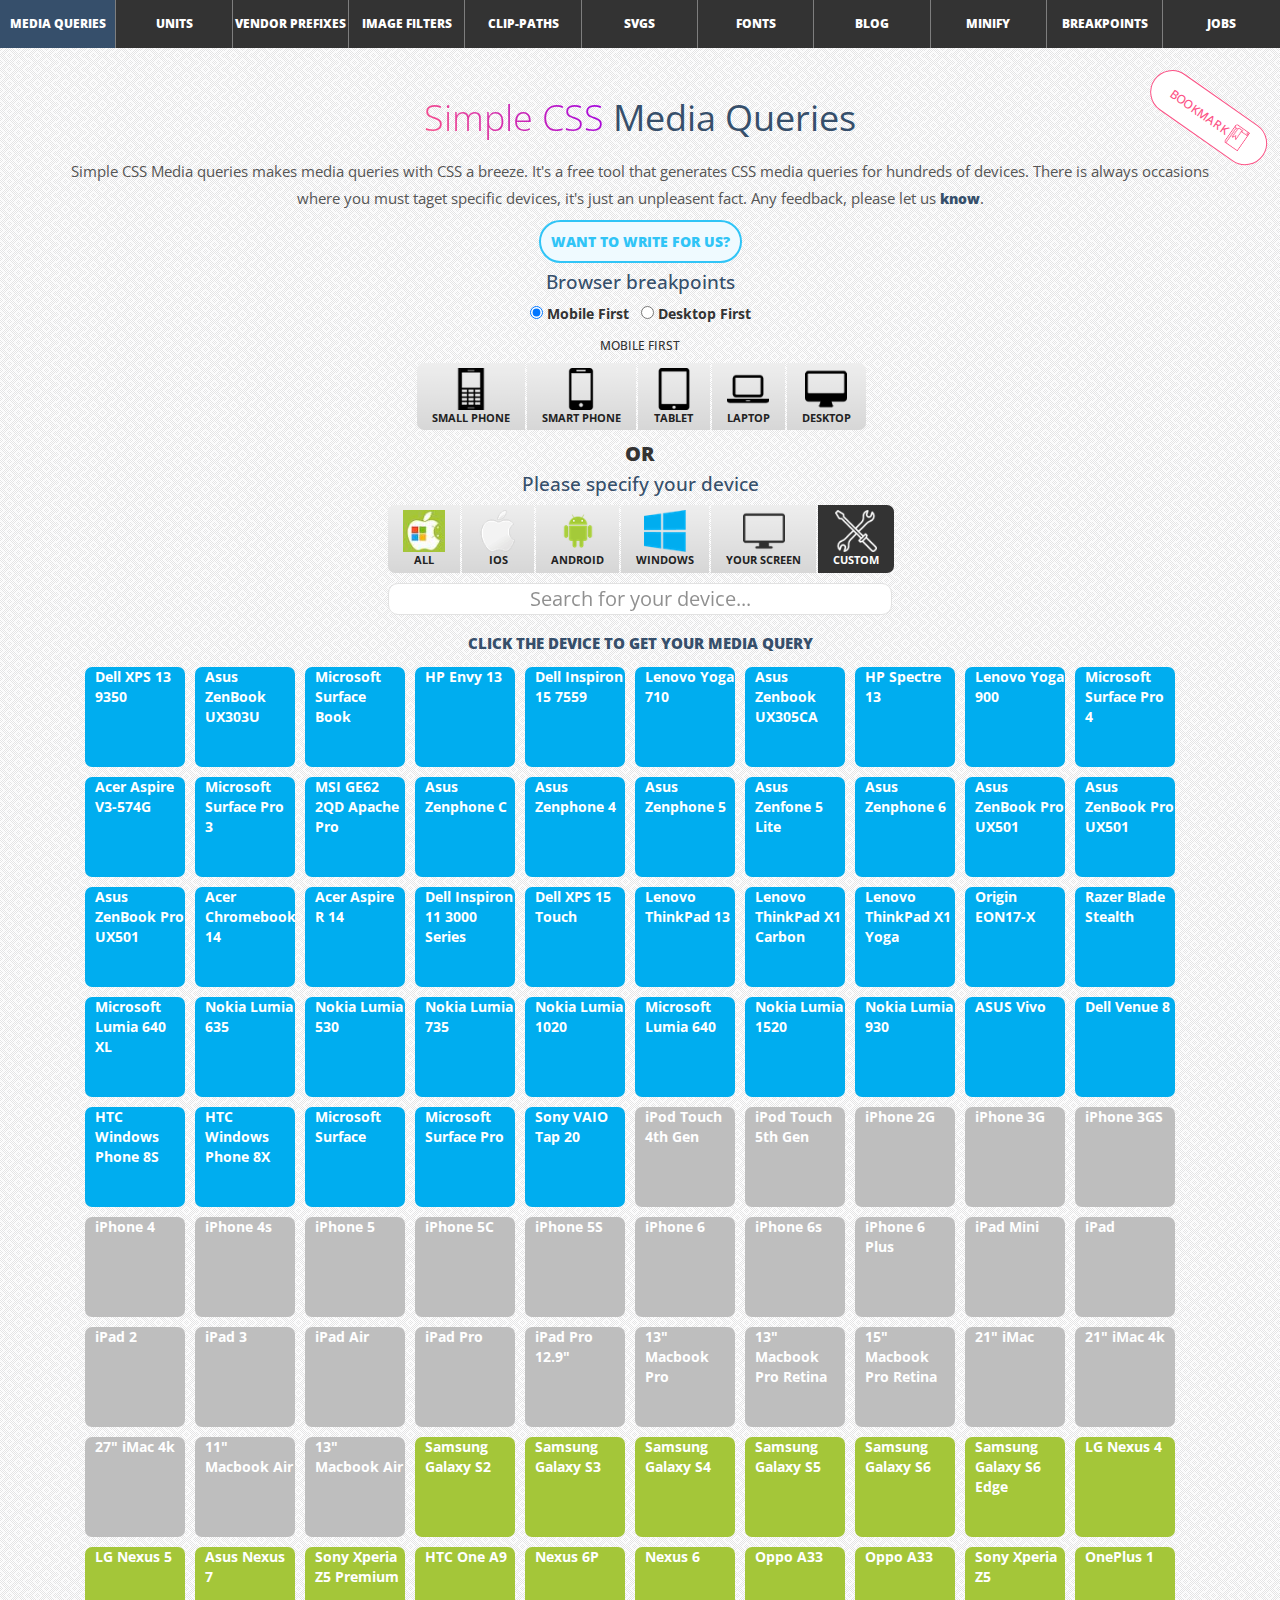
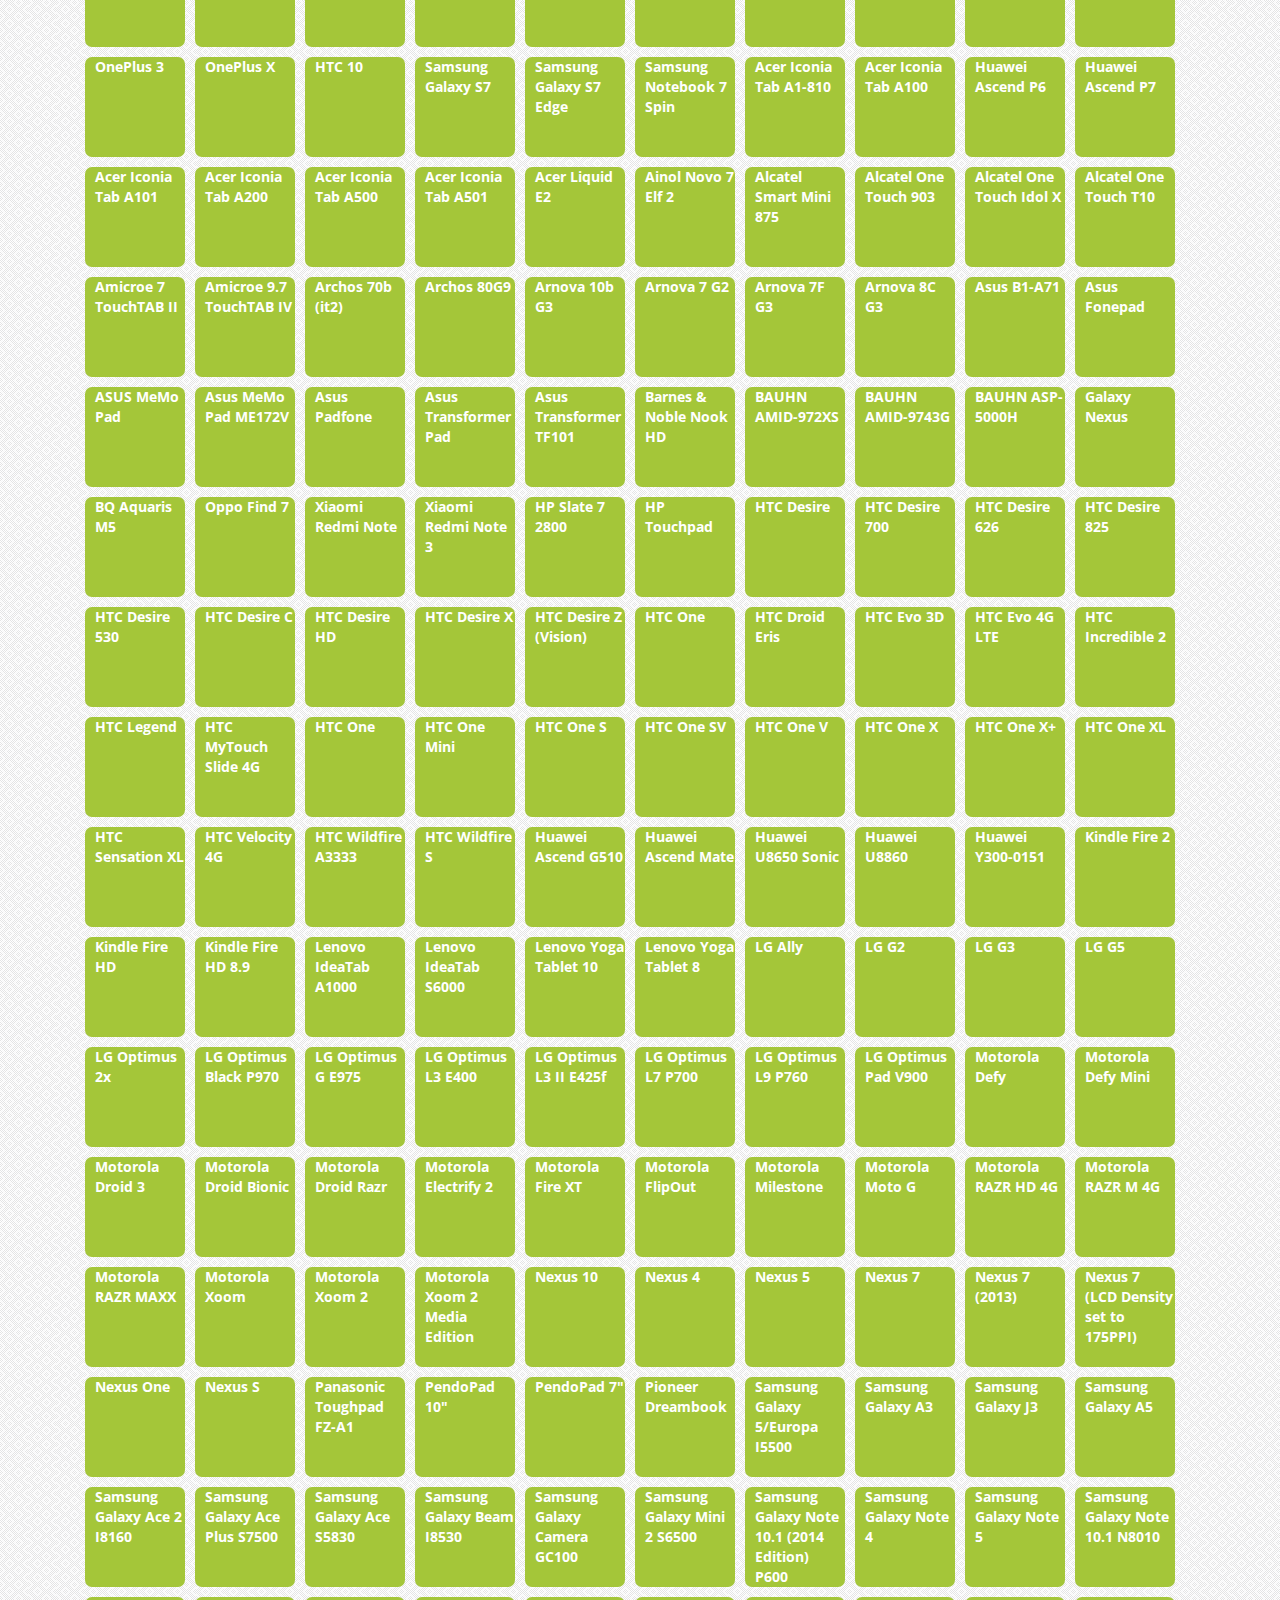
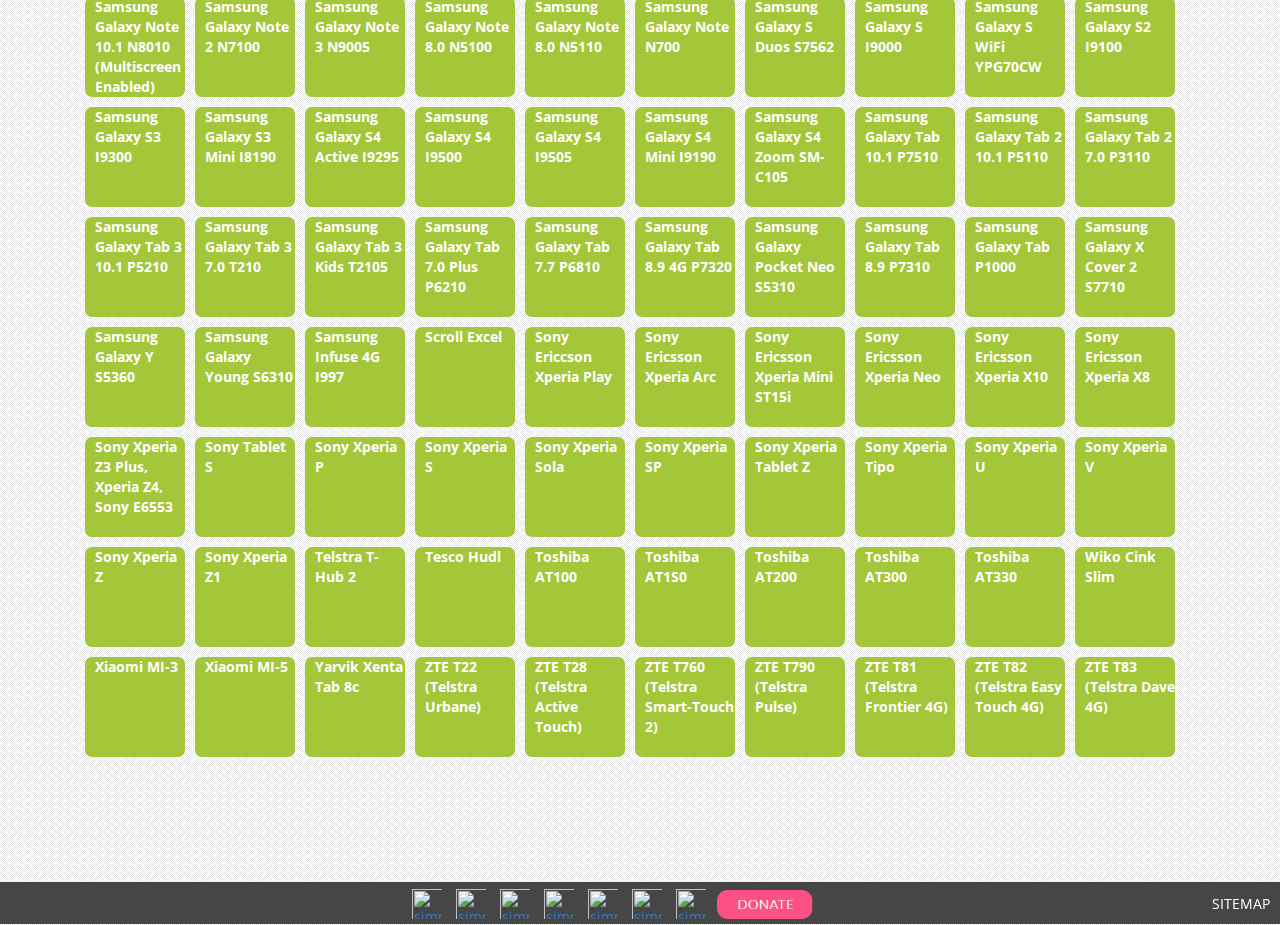
==== commit 4ad44363: "updated with latest prod version" ====
--- a/index.html
+++ b/index.html
@@ -190,7 +190,7 @@
     <p id="simple-intro">Simple CSS Media queries makes media queries with CSS a breeze. It's a free tool that generates CSS media queries for hundreds of devices. There is always occasions where you must taget specific devices, it's just an unpleasent fact. Any feedback, please let us <a id="feedback" href="https://mail.google.com/mail/?view=cm&fs=1&tf=1&to=hello@simplecss.eu">know</a>.</p>
     <p id="simple-intro-partner">
       <a href="https://mail.google.com/mail/?view=cm&fs=1&tf=1&to=hello@simplecss.eu">
-        Contact for Advertising
+        Want to write for us?
       </a>
     </p>
 
@@ -2154,8 +2154,11 @@
 
  $('body').css({'background-image': 'url(img/' + images[Math.floor(Math.random() * images.length)] + ')'});
 </script>
-<script type="text/javascript" src="//s3.amazonaws.com/downloads.mailchimp.com/js/signup-forms/popup/embed.js" data-dojo-config="usePlainJson: true, isDebug: false"></script><script type="text/javascript">require(["mojo/signup-forms/Loader"], function(L) { L.start({"baseUrl":"mc.us14.list-manage.com","uuid":"30eda457c7d2bec3542d6d966","lid":"67381fd6e4"}) })</script>
-<script>
+<!-- 
+<script type="text/javascript" src="//downloads.mailchimp.com/js/signup-forms/popup/embed.js" data-dojo-config="usePlainJson: true, isDebug: false"></script><script type="text/javascript">require(["mojo/signup-forms/Loader"], function(L) { L.start({"baseUrl":"mc.us14.list-manage.com","uuid":"30eda457c7d2bec3542d6d966","lid":"67381fd6e4"}) })</script>
+
+<script type="text/javascript" src="//s3.amazonaws.com/downloads.mailchimp.com/js/signup-forms/popup/embed.js" data-dojo-config="usePlainJson: true, isDebug: false"></script><script type="text/javascript">require(["mojo/signup-forms/Loader"], function(L) { L.start({"baseUrl":"mc.us14.list-manage.com","uuid":"30eda457c7d2bec3542d6d966","lid":"67381fd6e4"}) })</script>-->
+<script> 
 $(document).ready(function () {
 
     $("#mob").prop("checked", true);
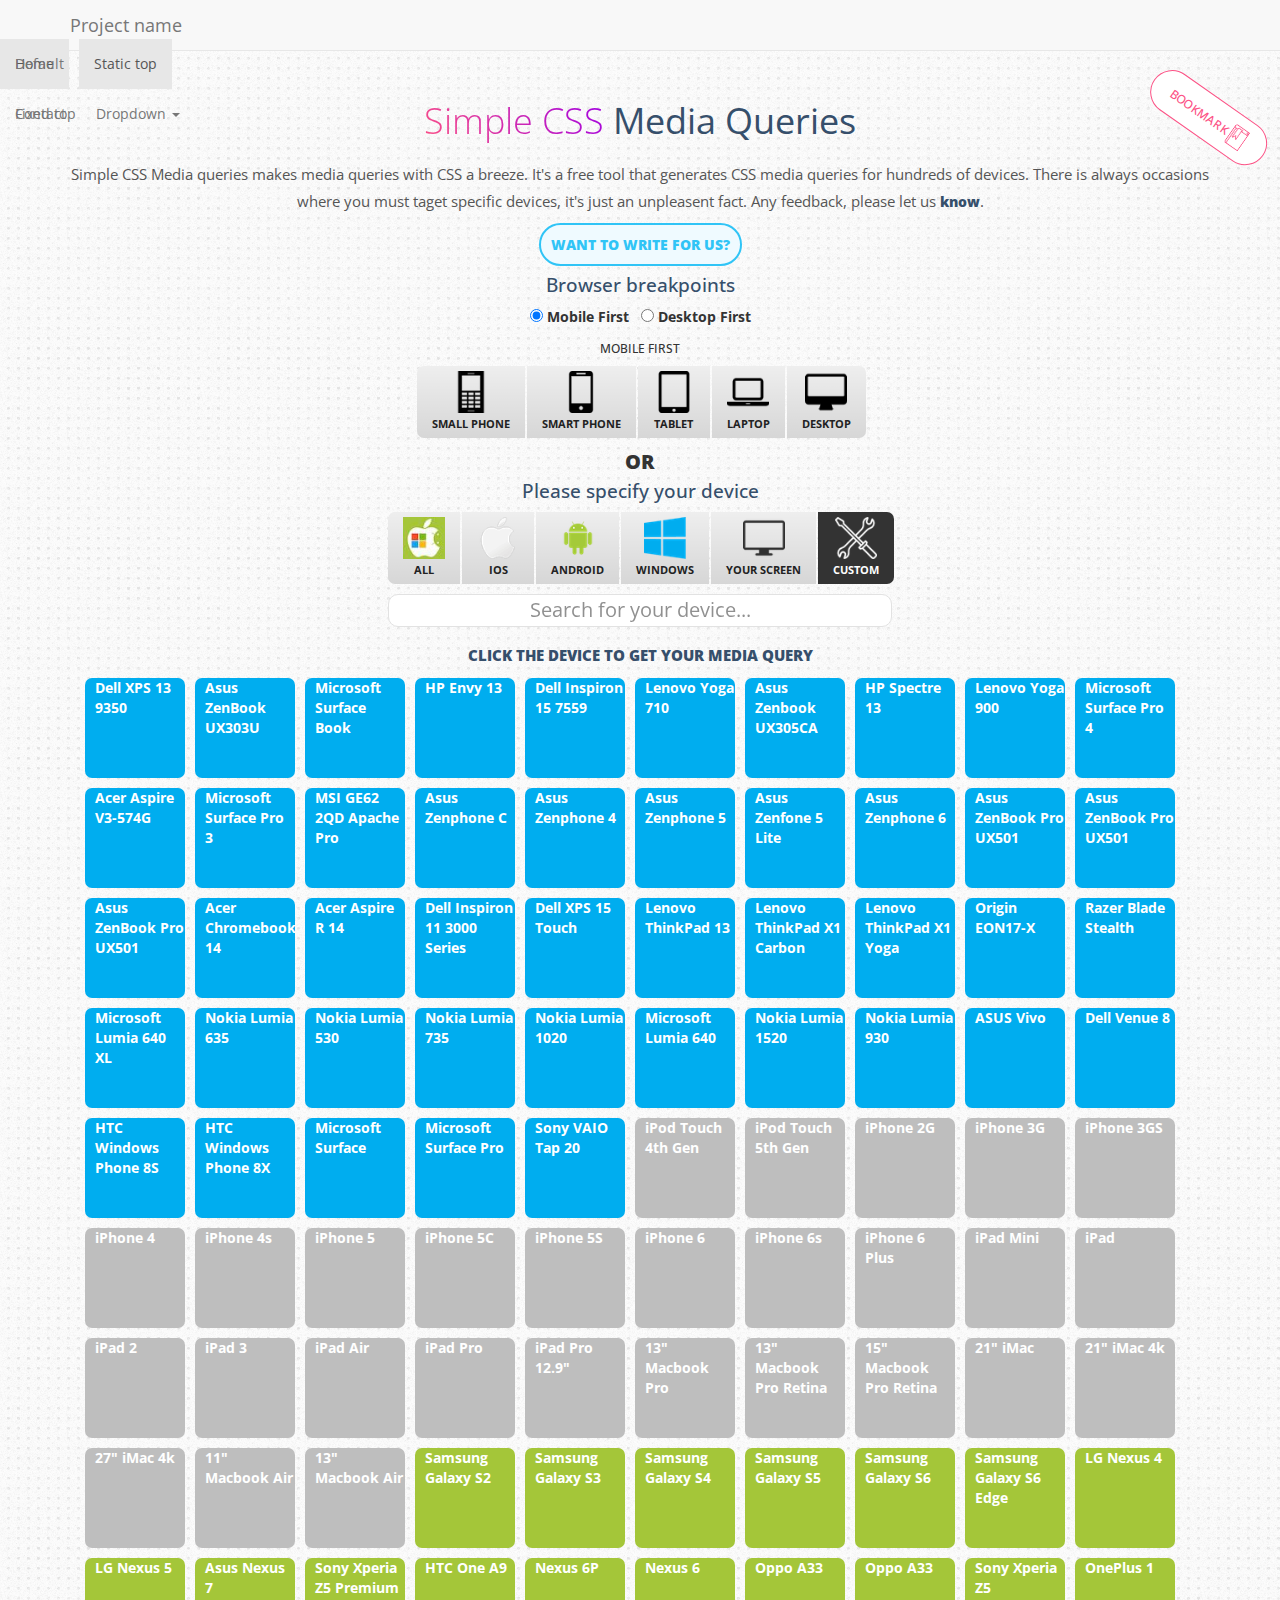
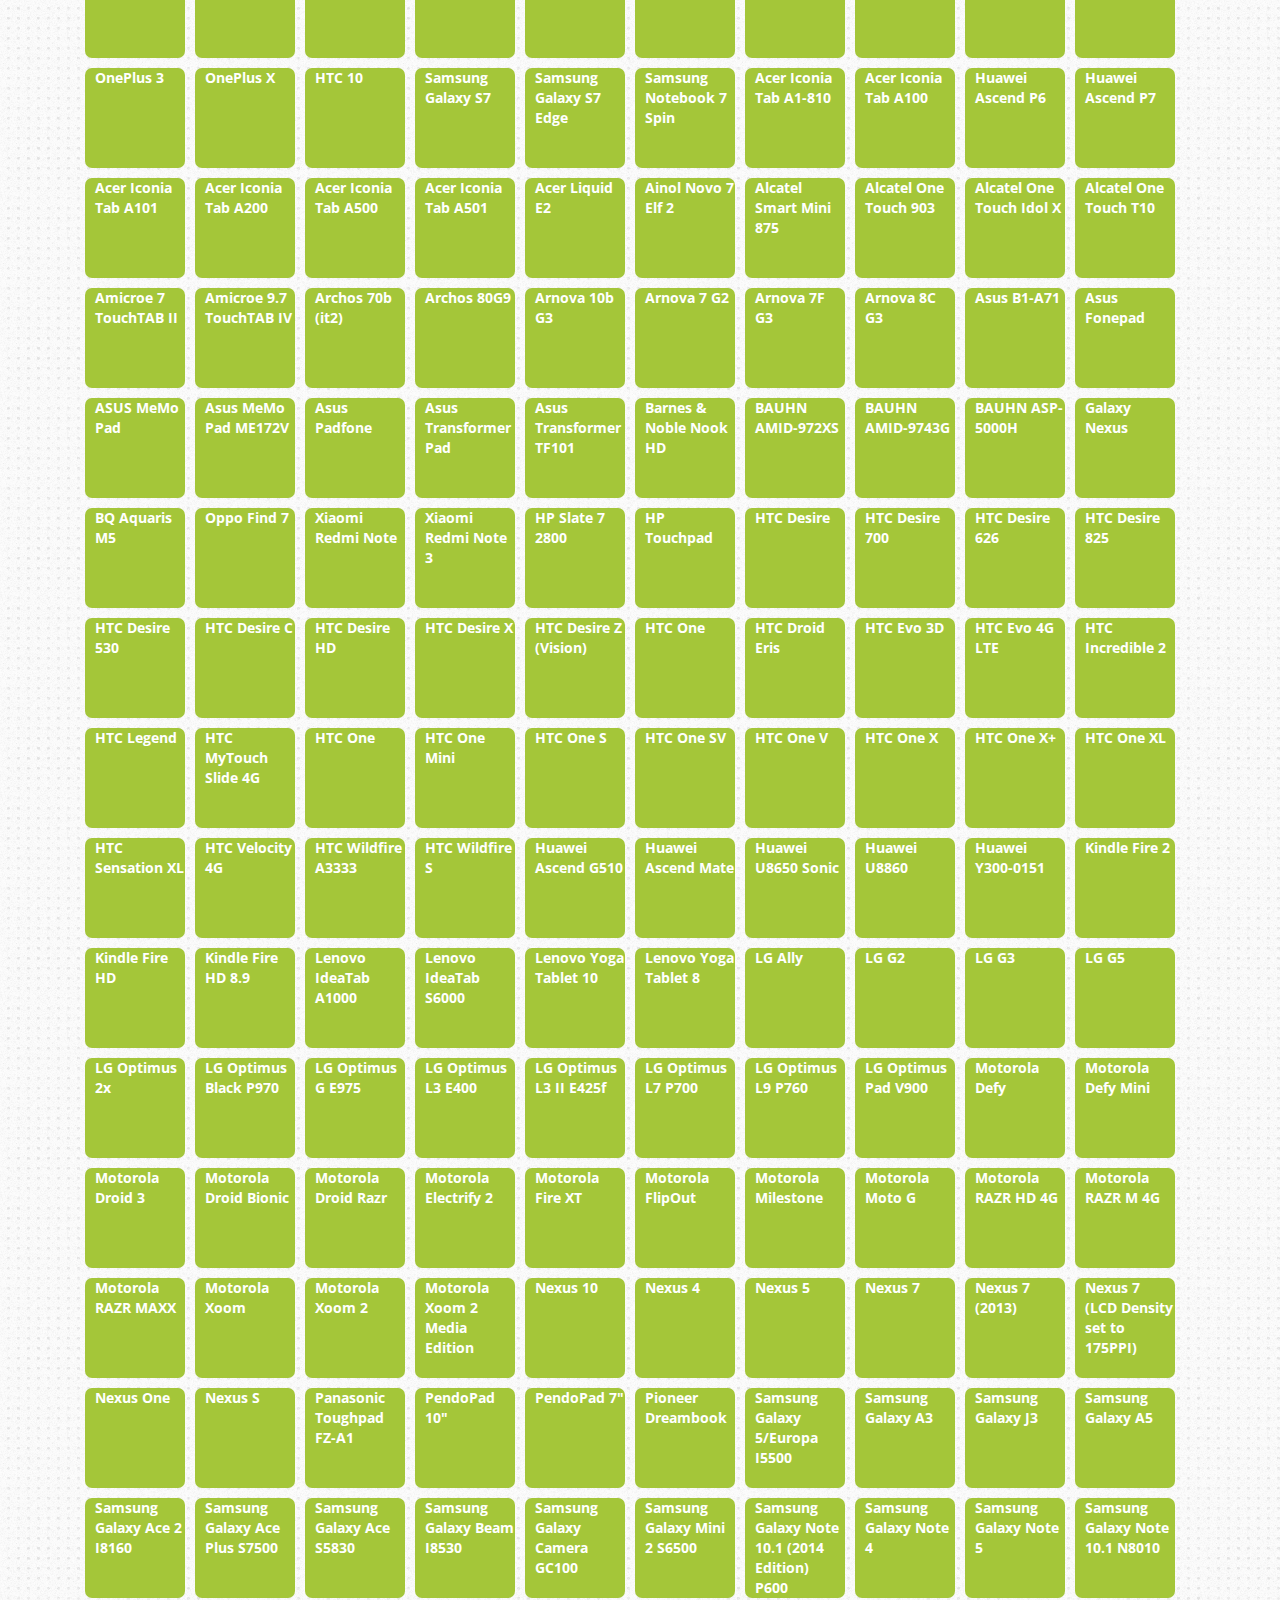
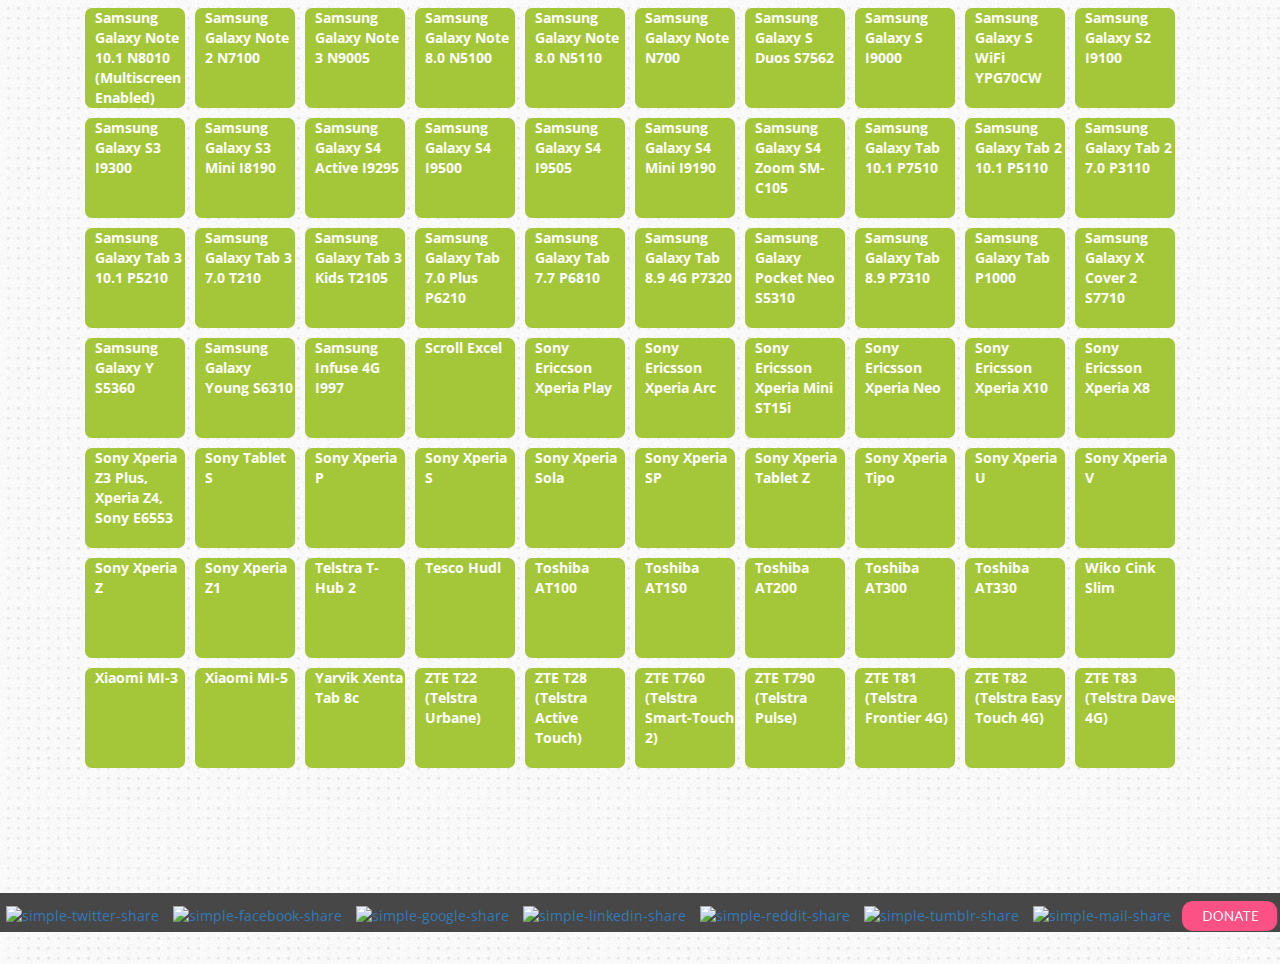
==== commit 51e87525: "added new menu" ====
--- a/index.html
+++ b/index.html
@@ -1,7 +1,3 @@
-<script type="text/javascript">
-//window.location="http://simplecss.eu";
-</script>
-
 <!doctype html>
 <html lang="en-US" class="export">
 <head>
@@ -153,25 +149,43 @@
 
 </script>
 
-<div id="pagina">
-        <div class="barra-menu">
-            <!-- Boton Desplegar/Replegar menú -->  <a href="#" id="btn-drop" class="btn-menu aln-centro">MENU</a>  
-            <!-- Menú de navegación -->
-            <ul id="submenu" class="lista-menu aln-centro">
-                <li><a id="med" href="index.html" style="background-color:#364F6B">Media Queries</a></li>
-                <li><a id="pxtoems" href="pxtoems.html">Units</a></li>
-                <li><a id="ven" href="prefix.html">Vendor Prefixes</a></li>
-                <li><a id="fil" href="filter.html">Image Filters</a></li>
-                <li><a id="clip" href="clip-path.html">Clip-paths</a></li>
-                <li><a id="svg" href="svg-generator.html">SVGs</a></li>
-                <li><a id="fonts" href="fontface-generator.html">Fonts</a></li>
-                <li><a target="_blank" id="blog" href="http://blog.simplecss.eu">Blog</a></li>
-                <li><a id="min" href="minify.html">Minify</a></li>
-                <li><a id="break" href="breakpoints.html">Breakpoints</a></li>
-                <li><a id="job" href="jobs.php">Jobs</a></li>
-            </ul>
-        </div>
-    </div>
+<nav class="navbar navbar-default navbar-static-top">
+  <div class="container">
+    <div class="navbar-header">
+      <button type="button" class="navbar-toggle collapsed" data-toggle="collapse" data-target="#navbar" aria-expanded="false" aria-controls="navbar">
+        <span class="sr-only">Toggle navigation</span>
+        <span class="icon-bar"></span>
+        <span class="icon-bar"></span>
+        <span class="icon-bar"></span>
+      </button>
+      <a class="navbar-brand" href="#">Project name</a>
+    </div>
+    <div id="navbar" class="navbar-collapse collapse" aria-expanded="false" style="height: 1px;">
+      <ul class="nav navbar-nav">
+        <li class="active"><a href="#">Home</a></li>
+        <li><a href="#about">About</a></li>
+        <li><a href="#contact">Contact</a></li>
+        <li class="dropdown">
+          <a href="#" class="dropdown-toggle" data-toggle="dropdown" role="button" aria-haspopup="true" aria-expanded="false">Dropdown <span class="caret"></span></a>
+          <ul class="dropdown-menu">
+            <li><a href="#">Action</a></li>
+            <li><a href="#">Another action</a></li>
+            <li><a href="#">Something else here</a></li>
+            <li role="separator" class="divider"></li>
+            <li class="dropdown-header">Nav header</li>
+            <li><a href="#">Separated link</a></li>
+            <li><a href="#">One more separated link</a></li>
+          </ul>
+        </li>
+      </ul>
+      <ul class="nav navbar-nav navbar-right">
+        <li><a href="../navbar/">Default</a></li>
+        <li class="active"><a href="./">Static top <span class="sr-only">(current)</span></a></li>
+        <li><a href="../navbar-fixed-top/">Fixed top</a></li>
+      </ul>
+    </div><!--/.nav-collapse -->
+  </div>
+</nav>
 
 <div class="hero">
   <div class="primary-content">
